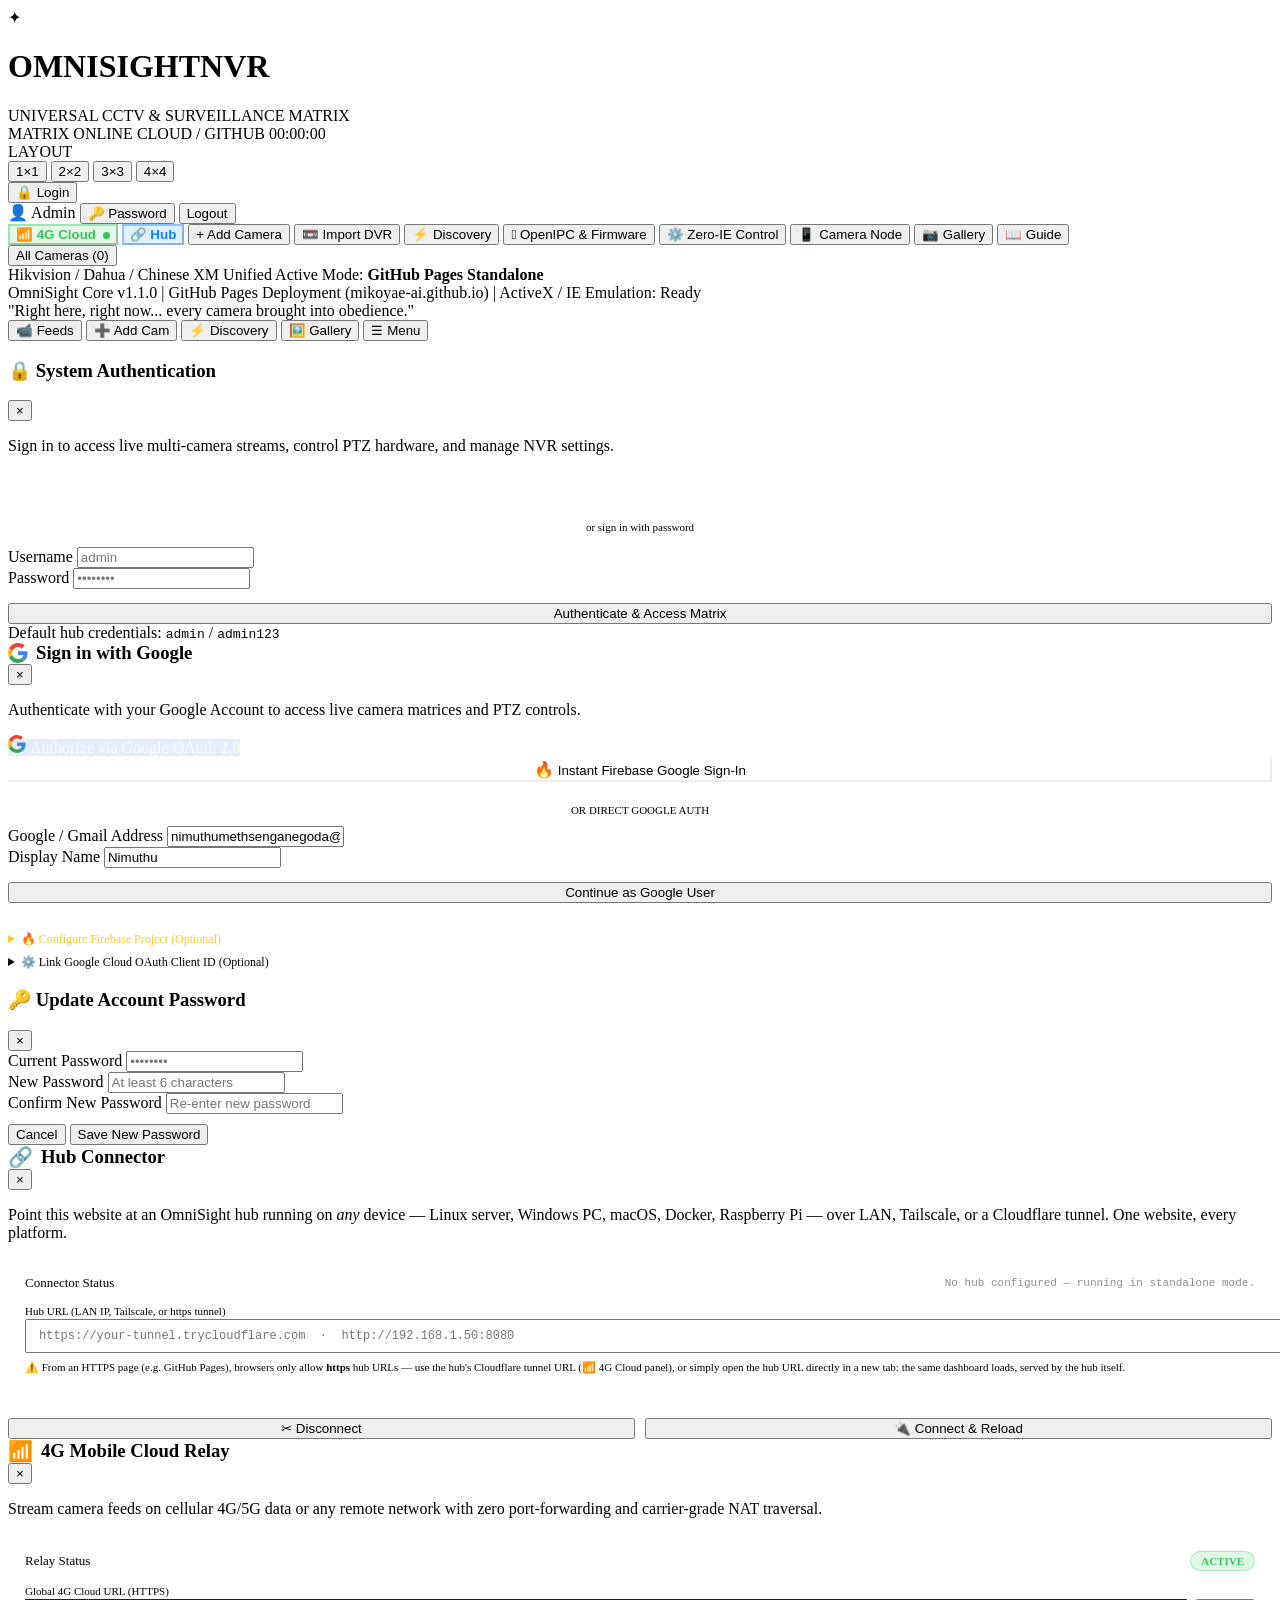
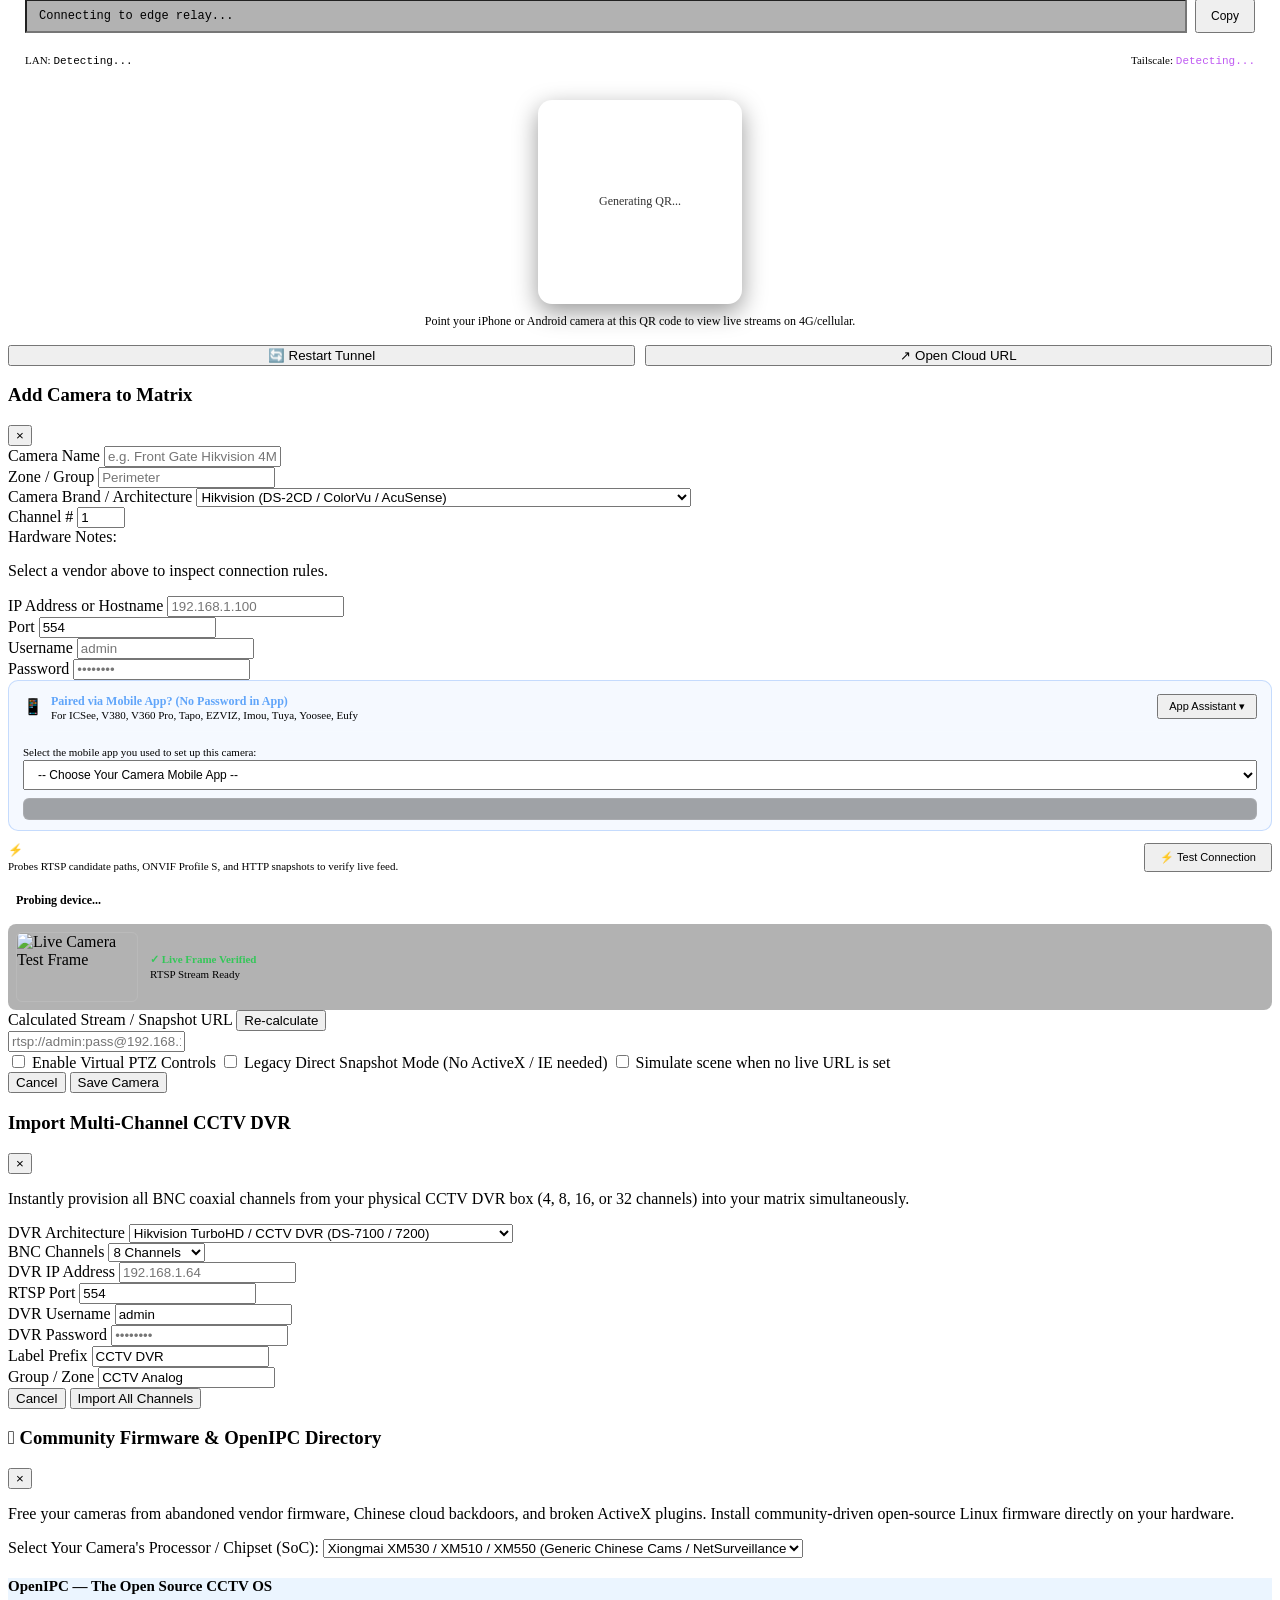
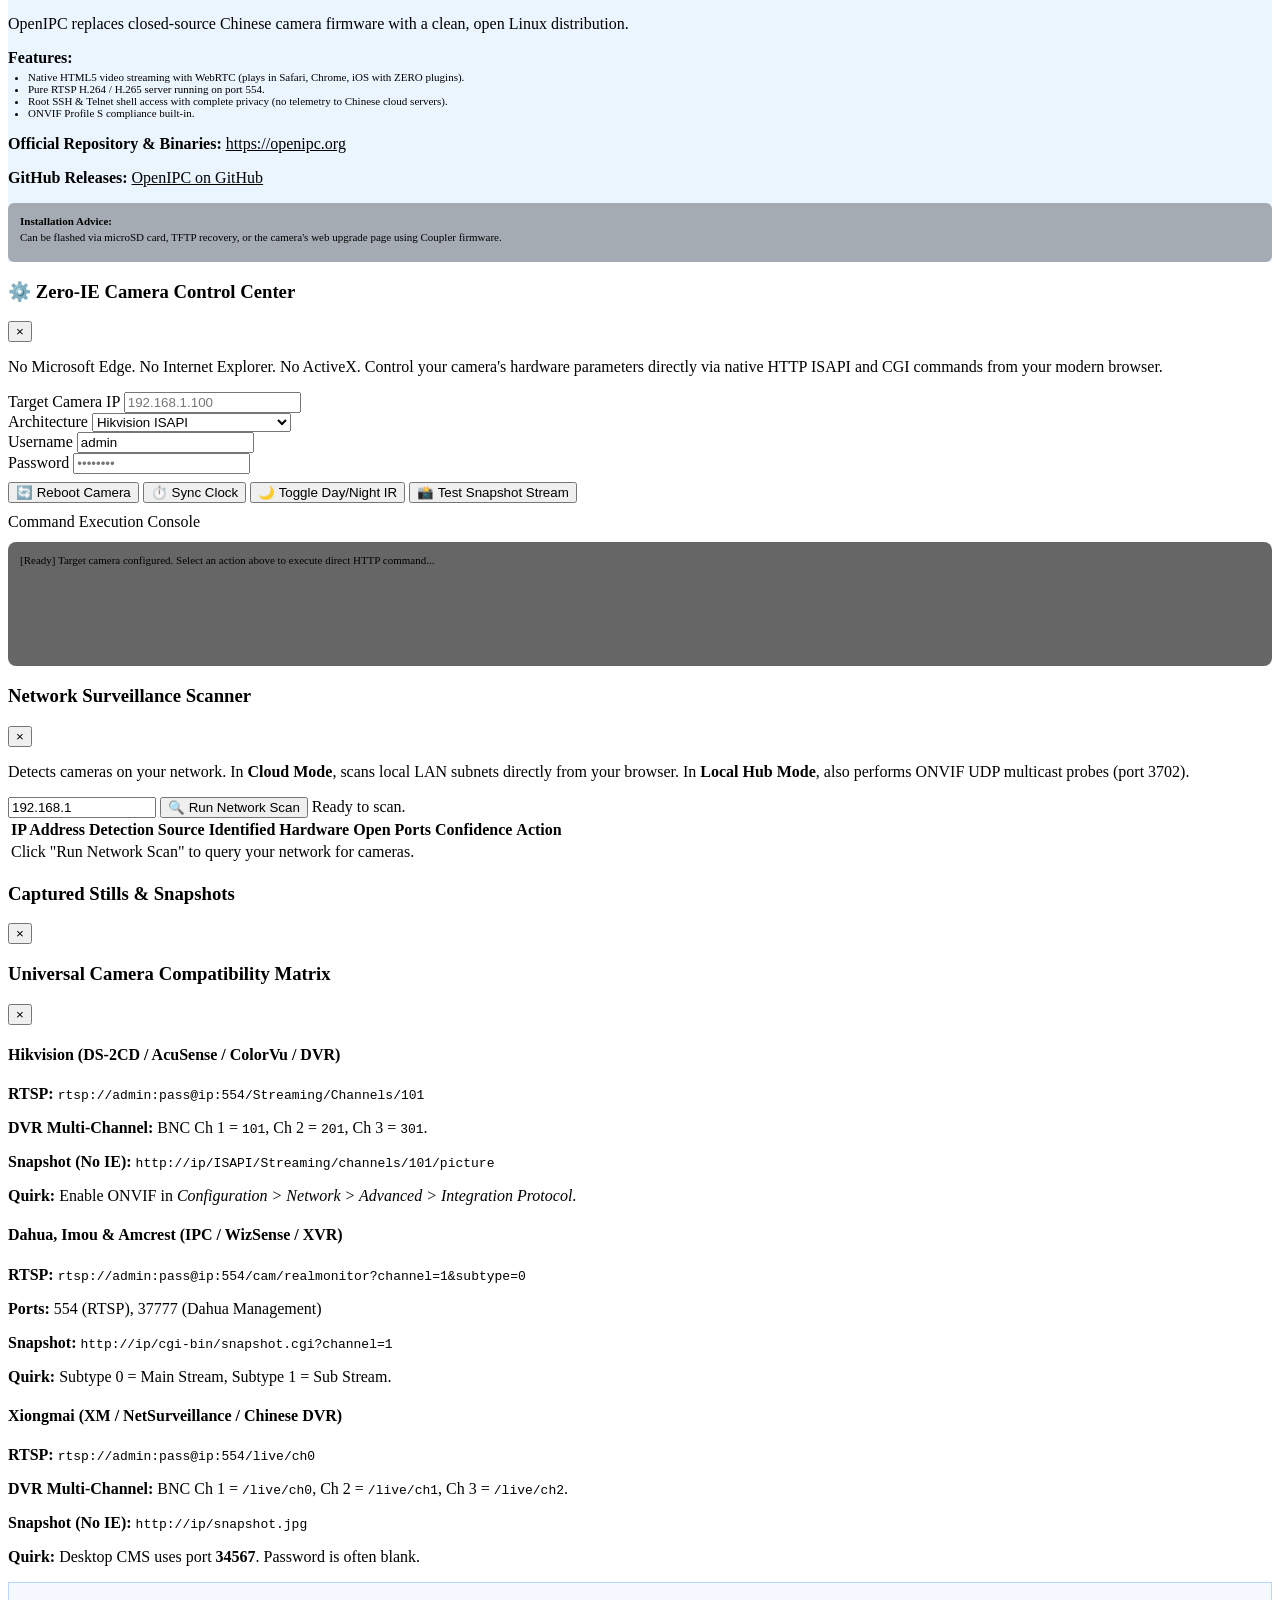
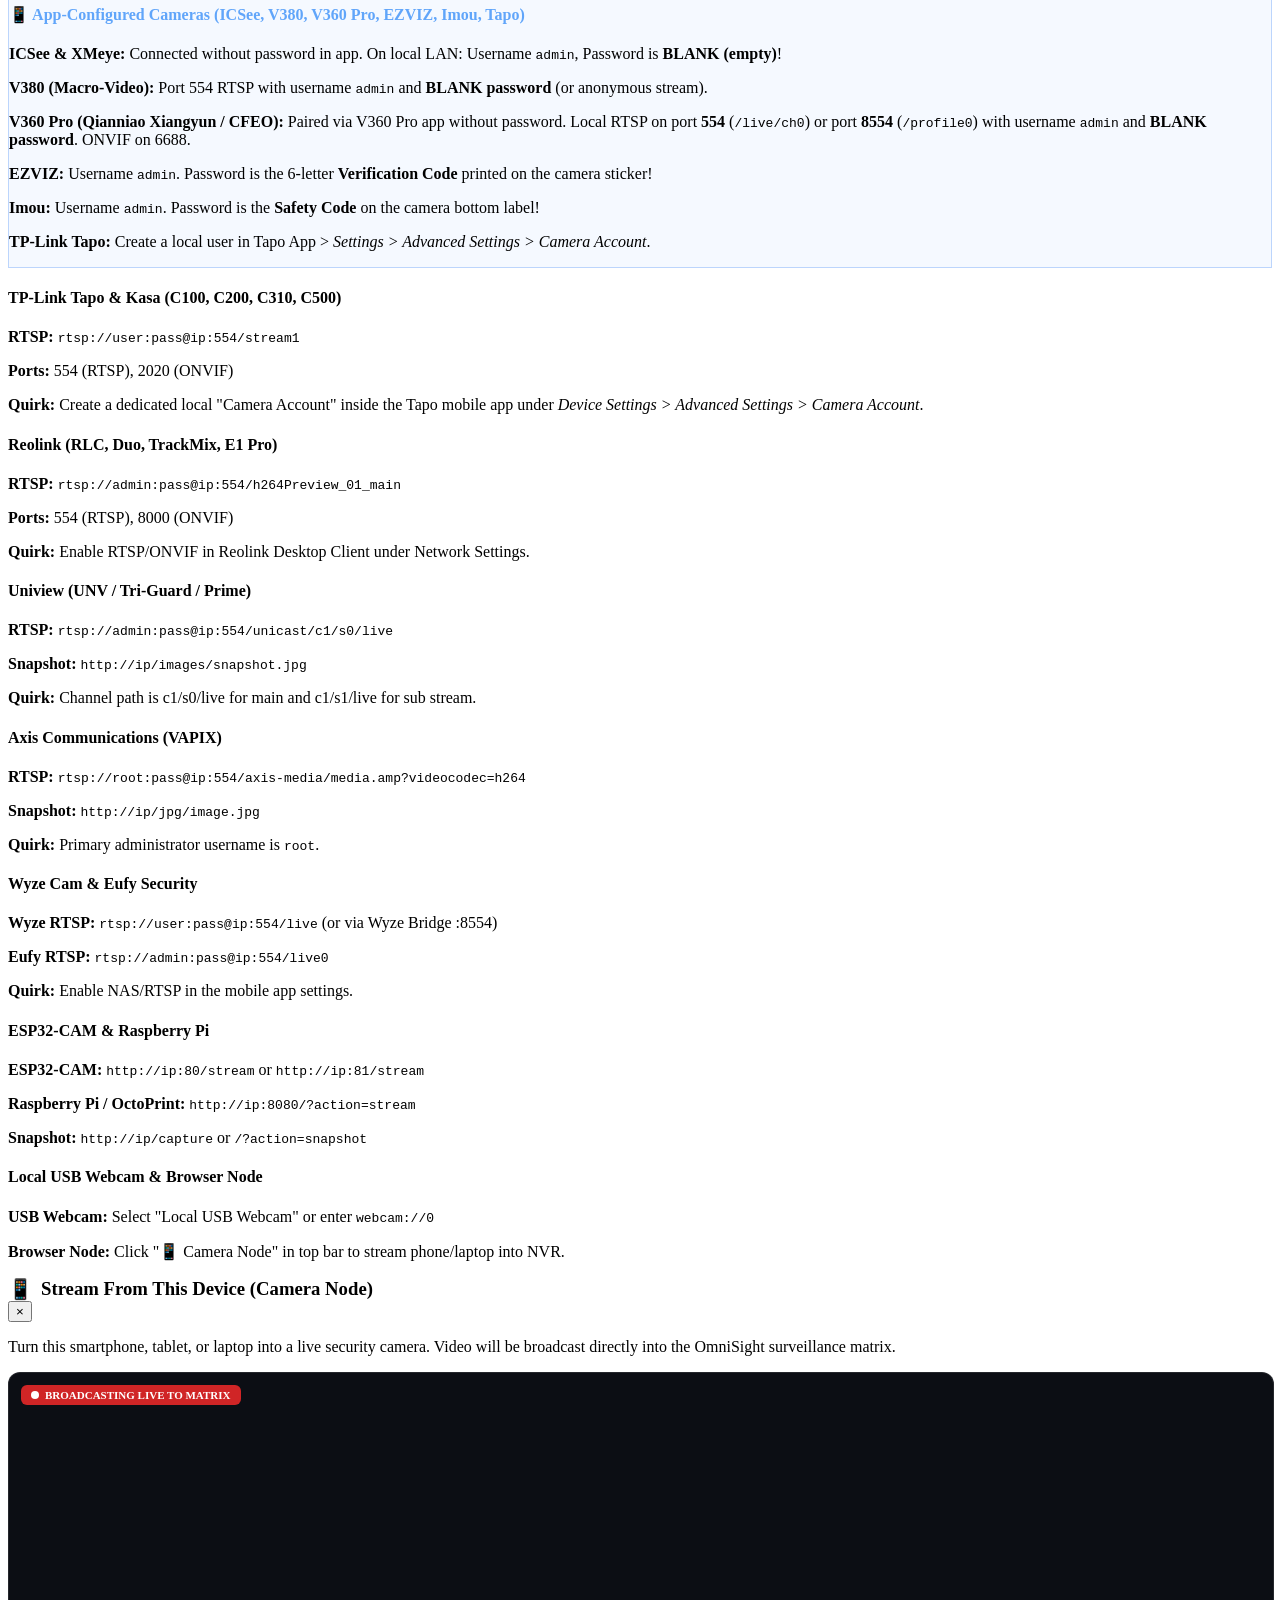
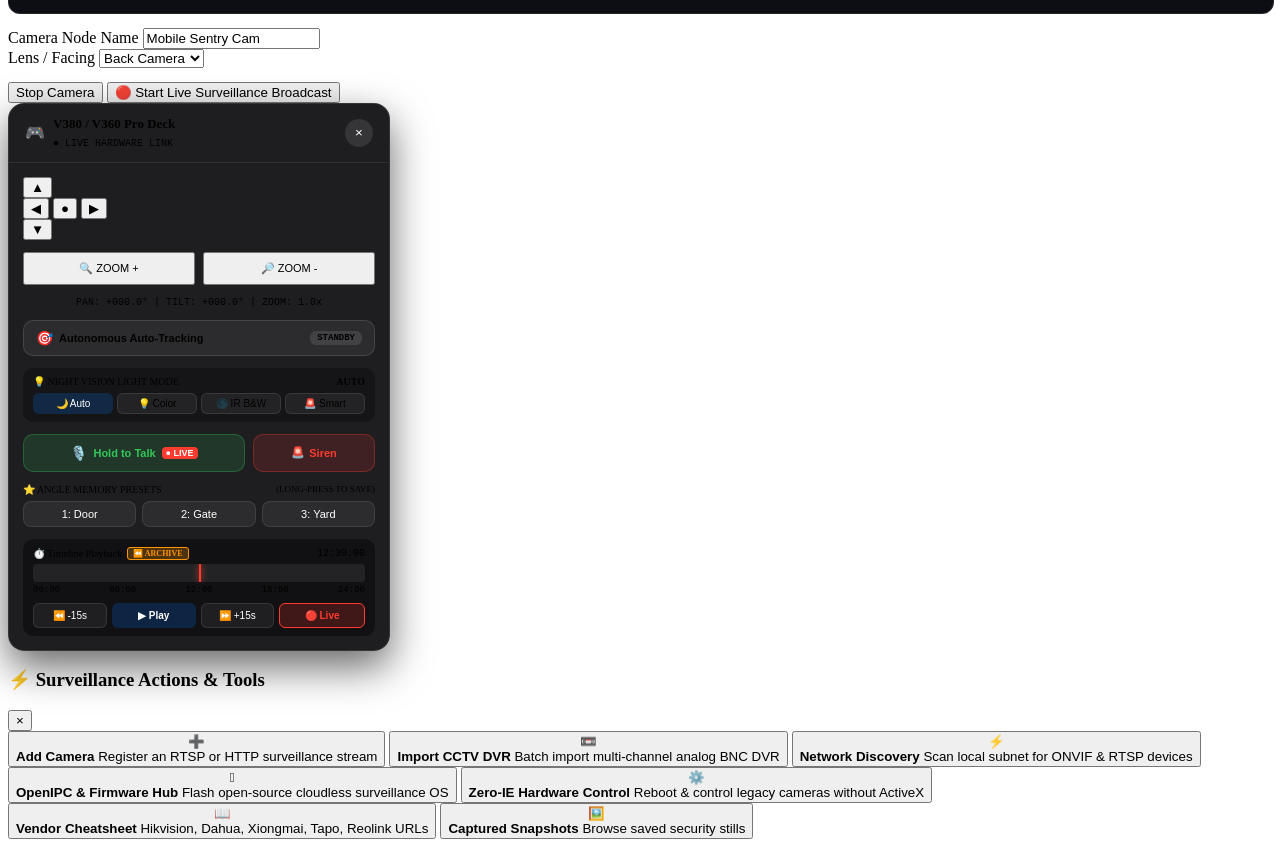
==== static/index.html @ 3f4ccf0b "feat(connector): cross-platform Hub Connector + universal self-host docs - Website gains a 🔗 Hub Con" ====
<!DOCTYPE html>
<html lang="en">
<head>
  <meta charset="UTF-8">
  <meta name="viewport" content="width=device-width, initial-scale=1.0, maximum-scale=1.0, user-scalable=no, viewport-fit=cover">
  <meta name="apple-mobile-web-app-capable" content="yes">
  <meta name="apple-mobile-web-app-status-bar-style" content="black-translucent">
  <meta name="theme-color" content="#000000">
  <title>OmniSight-NVR ✦ Universal CCTV & Camera Hub</title>
  <link rel="stylesheet" href="./static/css/style.css?v=2.2.0">
  <link rel="preconnect" href="https://fonts.googleapis.com">
  <link rel="preconnect" href="https://fonts.gstatic.com" crossorigin>
  <link href="https://fonts.googleapis.com/css2?family=JetBrains+Mono:wght@300;400;500;700&family=Cinzel:wght@500;700&display=swap" rel="stylesheet">
  <script src="https://accounts.google.com/gsi/client" async defer></script>
  <script src="https://www.gstatic.com/firebasejs/9.22.0/firebase-app-compat.js"></script>
  <script src="https://www.gstatic.com/firebasejs/9.22.0/firebase-auth-compat.js"></script>
</head>
<body class="theme-gothic">
  <div class="app-container">
    <!-- Navigation / Top Bar -->
    <header class="top-nav">
      <div class="brand-section">
        <div class="brand-badge">
          <span class="fox-emblem">✦</span>
          <div class="brand-text">
            <h1 class="brand-title">OMNISIGHT<span class="brand-sub">NVR</span></h1>
            <span class="brand-tagline">UNIVERSAL CCTV & SURVEILLANCE MATRIX</span>
          </div>
        </div>
        <div class="system-health">
          <span class="status-indicator live-pulse"></span>
          <span class="status-label" id="matrixStatusLabel">MATRIX ONLINE</span>
          <span class="mode-badge" id="appModeBadge">CLOUD / GITHUB</span>
          <span class="clock-display" id="clockDisplay">00:00:00</span>
        </div>
      </div>

      <div class="top-controls">
        <!-- Layout Selector -->
        <div class="control-group">
          <span class="control-label">LAYOUT</span>
          <div class="layout-buttons">
            <button class="btn-layout" data-layout="1x1" title="Single Focus View">1×1</button>
            <button class="btn-layout active" data-layout="2x2" title="Quad Matrix (2x2)">2×2</button>
            <button class="btn-layout" data-layout="3x3" title="9-Grid Matrix (3x3)">3×3</button>
            <button class="btn-layout" data-layout="4x4" title="16-Grid Matrix (4x4)">4×4</button>
          </div>
        </div>

        <!-- User Security & Auth Controls -->
        <div class="auth-controls" id="authControls">
          <button class="btn-action btn-secondary" id="btnLoginNav">
            <span class="icon">🔒</span> Login
          </button>
          <div class="user-menu hidden" id="userMenu">
            <span class="user-badge" id="currentUserDisplay">👤 Admin</span>
            <button class="btn-action btn-ghost" id="btnChangePassNav" title="Change Account Password">🔑 Password</button>
            <button class="btn-action btn-danger-sm" id="btnLogoutNav" title="Sign Out">Logout</button>
          </div>
        </div>

        <!-- Action Buttons -->
        <div class="action-buttons">
          <button class="btn-action btn-cloud" id="btnCloudRelay" title="4G / Cellular Cloud Remote Access & QR Code" style="border-color: rgba(52, 199, 89, 0.4); background: rgba(52, 199, 89, 0.12); color: #34c759; font-weight: 600;">
            <span class="icon">📶</span> 4G Cloud <span id="cloudRelayDot" style="display:inline-block; width:7px; height:7px; border-radius:50%; background:#34c759; margin-left:3px;"></span>
          </button>
          <button class="btn-action btn-secondary" id="btnHubConnector" title="Connect this website to an OmniSight hub on any device (LAN, Tailscale, Cloudflare tunnel)" style="border-color: rgba(10, 132, 255, 0.4); background: rgba(10, 132, 255, 0.12); color: #0a84ff; font-weight: 600;">
            <span class="icon">🔗</span> Hub
          </button>
          <button class="btn-action btn-primary" id="btnAddCamera">
            <span class="icon">+</span> Add Camera
          </button>
          <button class="btn-action btn-secondary" id="btnImportDvr">
            <span class="icon">📼</span> Import DVR
          </button>
          <button class="btn-action btn-secondary" id="btnScanNetwork">
            <span class="icon">⚡</span> Discovery
          </button>
          <button class="btn-action btn-secondary" id="btnFirmwareHub" title="OpenIPC community firmware & official updates">
            <span class="icon"></span> OpenIPC &amp; Firmware
          </button>
          <button class="btn-action btn-warning" id="btnCamControl" title="Control camera hardware directly with zero Internet Explorer or Edge">
            <span class="icon">⚙️</span> Zero-IE Control
          </button>
          <button class="btn-action btn-secondary" id="btnBrowserNode" title="Stream Phone or Laptop Camera into Matrix as a Surveillance Node">
            <span class="icon">📱</span> Camera Node
          </button>
          <button class="btn-action btn-secondary" id="btnOpenGallery">
            <span class="icon">📷</span> Gallery
          </button>
          <button class="btn-action btn-ghost" id="btnVendorGuide">
            <span class="icon">📖</span> Guide
          </button>
        </div>
      </div>
    </header>

    <!-- Sub-header Filters & Status Bar -->
    <div class="filter-bar">
      <div class="group-pills" id="groupPills">
        <button class="pill active" data-group="All">All Cameras (<span id="totalCamCount">0</span>)</button>
      </div>
      <div class="quick-stats">
        <span class="stat-item"><span class="stat-dot green"></span> Hikvision / Dahua / Chinese XM Unified</span>
        <span class="stat-item" id="storageInfo">Active Mode: <strong id="hubModeText">GitHub Pages Standalone</strong></span>
      </div>
    </div>

    <!-- Main Camera Grid Container -->
    <main class="grid-viewport">
      <div class="camera-grid grid-2x2" id="cameraGrid">
        <!-- Camera cards dynamically inserted here -->
      </div>
    </main>

    <!-- Footer Telemetry (Desktop Only) -->
    <footer class="app-footer">
      <div class="footer-meta">
        <span>OmniSight Core v1.1.0</span>
        <span class="divider">|</span>
        <span id="backendBridgeStatus">GitHub Pages Deployment (mikoyae-ai.github.io)</span>
        <span class="divider">|</span>
        <span id="ffmpegStatus">ActiveX / IE Emulation: Ready</span>
      </div>
      <div class="footer-links">
        <span class="quote">"Right here, right now... every camera brought into obedience."</span>
      </div>
    </footer>

    <!-- Native iOS Mobile Tab Bar -->
    <nav class="mobile-tab-bar" id="mobileTabBar">
      <button class="mobile-tab-btn active" id="mTabFeeds" title="Cameras">
        <span class="m-tab-icon">📹</span>
        <span class="m-tab-label">Feeds</span>
      </button>
      <button class="mobile-tab-btn" id="mTabAdd" title="Add Camera">
        <span class="m-tab-icon">➕</span>
        <span class="m-tab-label">Add Cam</span>
      </button>
      <button class="mobile-tab-btn" id="mTabScan" title="Scan Network">
        <span class="m-tab-icon">⚡</span>
        <span class="m-tab-label">Discovery</span>
      </button>
      <button class="mobile-tab-btn" id="mTabGallery" title="Snapshots">
        <span class="m-tab-icon">🖼️</span>
        <span class="m-tab-label">Gallery</span>
      </button>
      <button class="mobile-tab-btn" id="mTabMore" title="More Tools">
        <span class="m-tab-icon">☰</span>
        <span class="m-tab-label">Menu</span>
      </button>
    </nav>
  </div>

  <!-- MODAL: System Login -->
  <div class="modal-overlay hidden" id="loginModal">
    <div class="modal-dialog modal-small">
      <div class="modal-header">
        <h3>🔒 System Authentication</h3>
        <button class="btn-close" id="btnCloseLoginModal">&times;</button>
      </div>
      <form id="loginForm" class="modal-body">
        <p class="section-desc">Sign in to access live multi-camera streams, control PTZ hardware, and manage NVR settings.</p>

        <div class="auth-alert hidden" id="loginAlert"></div>

        <!-- Google Sign-In Container -->
        <div class="google-auth-section" id="googleAuthSection" style="margin-bottom: 14px; text-align: center;">
          <div id="googleBtnContainer" style="display: flex; justify-content: center; min-height: 40px;"></div>
          <div class="auth-or-divider" style="display: flex; align-items: center; width: 100%; gap: 10px; color: var(--text-secondary); font-size: 11px; margin: 10px 0;">
            <span style="flex: 1; height: 1px; background: rgba(255, 255, 255, 0.1);"></span>
            <span>or sign in with password</span>
            <span style="flex: 1; height: 1px; background: rgba(255, 255, 255, 0.1);"></span>
          </div>
        </div>

        <div class="form-group">
          <label for="loginUser">Username</label>
          <input type="text" id="loginUser" name="username" required placeholder="admin" autocomplete="username">
        </div>

        <div class="form-group">
          <label for="loginPass">Password</label>
          <input type="password" id="loginPass" name="password" required placeholder="••••••••" autocomplete="current-password">
        </div>

        <div class="modal-footer" style="margin-top: 14px;">
          <button type="submit" class="btn-action btn-primary" style="width: 100%; justify-content: center;">
            Authenticate & Access Matrix
          </button>
        </div>
        <span class="auth-hint">Default hub credentials: <code>admin</code> / <code>admin123</code></span>
      </form>
    </div>
  </div>

  <!-- MODAL: Google Sign-In -->
  <div class="modal-overlay hidden" id="googleModal">
    <div class="modal-dialog modal-small">
      <div class="modal-header">
        <div style="display: flex; align-items: center; gap: 8px;">
          <svg width="20" height="20" viewBox="0 0 48 48" aria-hidden="true">
            <path fill="#EA4335" d="M24 9.5c3.54 0 6.71 1.22 9.21 3.6l6.85-6.85C35.9 2.38 30.47 0 24 0 14.62 0 6.51 5.38 2.56 13.22l7.98 6.19C12.43 13.72 17.74 9.5 24 9.5z"/>
            <path fill="#4285F4" d="M46.98 24.55c0-1.57-.15-3.09-.38-4.55H24v9.02h12.94c-.58 2.96-2.26 5.48-4.78 7.18l7.73 6c4.51-4.18 7.09-10.36 7.09-17.65z"/>
            <path fill="#FBBC05" d="M10.53 28.59c-.48-1.45-.76-2.99-.76-4.59s.27-3.14.76-4.59l-7.98-6.19C.92 16.46 0 20.12 0 24c0 3.88.92 7.54 2.56 10.78l7.97-6.19z"/>
            <path fill="#34A853" d="M24 48c6.48 0 11.93-2.13 15.89-5.81l-7.73-6c-2.15 1.45-4.92 2.3-8.16 2.3-6.26 0-11.57-4.22-13.47-9.91l-7.98 6.19C6.51 42.62 14.62 48 24 48z"/>
          </svg>
          <h3 style="margin: 0;">Sign in with Google</h3>
        </div>
        <button class="btn-close" id="btnCloseGoogleModal">&times;</button>
      </div>
      <form id="googleDirectForm" class="modal-body">
        <p class="section-desc">Authenticate with your Google Account to access live camera matrices and PTZ controls.</p>

        <div class="auth-alert hidden" id="googleAlert"></div>

        <!-- Google OAuth 2.0 & Firebase Buttons -->
        <a href="/api/auth/google/login" class="btn-action btn-secondary" id="btnGoogleOAuthDirect" style="width: 100%; justify-content: center; gap: 8px; margin-bottom: 8px; text-decoration: none; background: rgba(66, 133, 244, 0.15); border-color: rgba(66, 133, 244, 0.4); color: #fff;">
          <svg width="18" height="18" viewBox="0 0 48 48">
            <path fill="#EA4335" d="M24 9.5c3.54 0 6.71 1.22 9.21 3.6l6.85-6.85C35.9 2.38 30.47 0 24 0 14.62 0 6.51 5.38 2.56 13.22l7.98 6.19C12.43 13.72 17.74 9.5 24 9.5z"/>
            <path fill="#4285F4" d="M46.98 24.55c0-1.57-.15-3.09-.38-4.55H24v9.02h12.94c-.58 2.96-2.26 5.48-4.78 7.18l7.73 6c4.51-4.18 7.09-10.36 7.09-17.65z"/>
            <path fill="#FBBC05" d="M10.53 28.59c-.48-1.45-.76-2.99-.76-4.59s.27-3.14.76-4.59l-7.98-6.19C.92 16.46 0 20.12 0 24c0 3.88.92 7.54 2.56 10.78l7.97-6.19z"/>
            <path fill="#34A853" d="M24 48c6.48 0 11.93-2.13 15.89-5.81l-7.73-6c-2.15 1.45-4.92 2.3-8.16 2.3-6.26 0-11.57-4.22-13.47-9.91l-7.98 6.19C6.51 42.62 14.62 48 24 48z"/>
          </svg>
          <span style="font-weight: 500;">Authorize via Google OAuth 2.0</span>
        </a>

        <button type="button" class="btn-action btn-secondary" id="btnFirebaseGoogleLogin" style="width: 100%; justify-content: center; gap: 8px; margin-bottom: 12px; background: rgba(255,255,255,0.08); border-color: rgba(255,255,255,0.2);">
          <span style="font-size: 16px;">🔥</span>
          <span style="font-weight: 500;">Instant Firebase Google Sign-In</span>
        </button>

        <div style="display: flex; align-items: center; gap: 10px; margin: 10px 0; color: var(--text-muted); font-size: 11px;">
          <div style="flex: 1; height: 1px; background: rgba(255,255,255,0.08);"></div>
          <span>OR DIRECT GOOGLE AUTH</span>
          <div style="flex: 1; height: 1px; background: rgba(255,255,255,0.08);"></div>
        </div>

        <div class="form-group">
          <label for="googleUserEmail">Google / Gmail Address</label>
          <input type="email" id="googleUserEmail" name="email" required placeholder="nimuthumethsenganegoda@gmail.com" value="nimuthumethsenganegoda@gmail.com" autocomplete="email">
        </div>

        <div class="form-group">
          <label for="googleUserName">Display Name</label>
          <input type="text" id="googleUserName" name="name" placeholder="Nimuthu" value="Nimuthu">
        </div>

        <div class="modal-footer" style="margin-top: 14px;">
          <button type="submit" class="btn-action btn-primary" id="btnConfirmGoogleLogin" style="width: 100%; justify-content: center; gap: 8px;">
            <span>Continue as Google User</span>
          </button>
        </div>

        <div style="margin-top: 16px; border-top: 1px solid rgba(255,255,255,0.1); padding-top: 12px; display: flex; flex-direction: column; gap: 8px;">
          <details style="font-size: 12px; color: var(--text-secondary); cursor: pointer;">
            <summary style="outline: none; color: #ffca28; font-weight: 500;">🔥 Configure Firebase Project (Optional)</summary>
            <div style="margin-top: 10px; display: flex; flex-direction: column; gap: 8px;">
              <p style="font-size: 11px; margin: 0; color: var(--text-muted);">Paste your Firebase Web App config JSON or Project ID to bind live Firebase Auth:</p>
              <textarea id="cfgFirebaseConfig" rows="3" placeholder='{"apiKey": "...", "authDomain": "...", "projectId": "..."}' style="font-size: 11px; padding: 6px 10px; font-family: monospace;"></textarea>
              <button type="button" class="btn-action" id="btnSaveFirebaseConfig" style="font-size: 11px; justify-content: center; padding: 6px 12px;">
                Save Firebase Configuration
              </button>
            </div>
          </details>

          <details style="font-size: 12px; color: var(--text-secondary); cursor: pointer;">
            <summary style="outline: none; color: var(--apple-blue); font-weight: 500;">⚙️ Link Google Cloud OAuth Client ID (Optional)</summary>
            <div style="margin-top: 10px; display: flex; flex-direction: column; gap: 8px;">
              <p style="font-size: 11px; margin: 0; color: var(--text-muted);">To enable Google's official pop-up account picker, enter your Web Client ID from <a href="https://console.cloud.google.com/apis/credentials" target="_blank" rel="noopener noreferrer" style="color: var(--apple-blue);">Google Cloud Console</a>:</p>
              <input type="text" id="cfgGoogleClientId" placeholder="xxxxx.apps.googleusercontent.com" style="font-size: 11px; padding: 6px 10px;">
              <button type="button" class="btn-action" id="btnSaveGoogleClientId" style="font-size: 11px; justify-content: center; padding: 6px 12px;">
                Save Client ID & Activate GIS
              </button>
            </div>
          </details>
        </div>
      </form>
    </div>
  </div>

  <!-- MODAL: Change Password -->
  <div class="modal-overlay hidden" id="changePasswordModal">
    <div class="modal-dialog modal-small">
      <div class="modal-header">
        <h3>🔑 Update Account Password</h3>
        <button class="btn-close" id="btnCloseChangePassModal">&times;</button>
      </div>
      <form id="changePasswordForm" class="modal-body">
        <div class="auth-alert hidden" id="changePassAlert"></div>

        <div class="form-group">
          <label for="oldPass">Current Password</label>
          <input type="password" id="oldPass" name="old_password" required placeholder="••••••••">
        </div>

        <div class="form-group">
          <label for="newPass">New Password</label>
          <input type="password" id="newPass" name="new_password" required minlength="6" placeholder="At least 6 characters">
        </div>

        <div class="form-group">
          <label for="confirmNewPass">Confirm New Password</label>
          <input type="password" id="confirmNewPass" name="confirm_password" required minlength="6" placeholder="Re-enter new password">
        </div>

        <div class="modal-footer" style="margin-top: 10px;">
          <button type="button" class="btn-action btn-ghost" id="btnCancelChangePass">Cancel</button>
          <button type="submit" class="btn-action btn-primary">Save New Password</button>
        </div>
      </form>
    </div>
  </div>

  <!-- MODAL: Hub Connector (cross-platform bridge) -->
  <div class="modal-overlay hidden" id="hubConnectorModal">
    <div class="modal-dialog">
      <div class="modal-header">
        <div style="display: flex; align-items: center; gap: 8px;">
          <span style="font-size: 20px;">🔗</span>
          <h3 style="margin: 0;">Hub Connector</h3>
        </div>
        <button class="btn-close" id="btnCloseHubConnectorModal">&times;</button>
      </div>
      <div class="modal-body">
        <p class="section-desc">Point this website at an OmniSight hub running on <em>any</em> device — Linux server, Windows PC, macOS, Docker, Raspberry Pi — over LAN, Tailscale, or a Cloudflare tunnel. One website, every platform.</p>

        <!-- Status Card -->
        <div style="background: rgba(255, 255, 255, 0.04); border: 1px solid rgba(255, 255, 255, 0.08); border-radius: 12px; padding: 16px; margin-bottom: 16px;">
          <div style="display: flex; justify-content: space-between; align-items: center; margin-bottom: 10px;">
            <span style="font-size: 13px; color: var(--text-secondary); font-weight: 500;">Connector Status</span>
            <span id="hubConnectorStatus" style="font-size: 11px; font-family: monospace; color: #8e8e93;">No hub configured — running in standalone mode.</span>
          </div>

          <div class="form-group" style="margin-bottom: 4px;">
            <label style="font-size: 11px; color: var(--text-muted);">Hub URL (LAN IP, Tailscale, or https tunnel)</label>
            <input type="text" id="hubConnectorUrlInput" placeholder="https://your-tunnel.trycloudflare.com  ·  http://192.168.1.50:8080" style="font-family: monospace; font-size: 12px; padding: 8px 12px; width: 100%;">
          </div>
          <p style="font-size: 11px; color: var(--text-muted); margin-top: 8px;">
            ⚠️ From an HTTPS page (e.g. GitHub Pages), browsers only allow <strong>https</strong> hub URLs —
            use the hub's Cloudflare tunnel URL (📶 4G Cloud panel), or simply open the hub URL directly
            in a new tab: the same dashboard loads, served by the hub itself.
          </p>
        </div>

        <!-- Controls -->
        <div style="display: flex; gap: 10px; margin-top: 6px;">
          <button type="button" class="btn-action btn-secondary" id="btnDisconnectHub" style="flex: 1; justify-content: center;">
            <span>✂ Disconnect</span>
          </button>
          <button type="button" class="btn-action btn-primary" id="btnConnectHub" style="flex: 1; justify-content: center;">
            <span>🔌 Connect &amp; Reload</span>
          </button>
        </div>
      </div>
    </div>
  </div>

  <!-- MODAL: 4G Cloud Relay & Mobile Remote -->
  <div class="modal-overlay hidden" id="cloudRelayModal">
    <div class="modal-dialog">
      <div class="modal-header">
        <div style="display: flex; align-items: center; gap: 8px;">
          <span style="font-size: 20px;">📶</span>
          <h3 style="margin: 0;">4G Mobile Cloud Relay</h3>
        </div>
        <button class="btn-close" id="btnCloseCloudRelayModal">&times;</button>
      </div>
      <div class="modal-body">
        <p class="section-desc">Stream camera feeds on cellular 4G/5G data or any remote network with zero port-forwarding and carrier-grade NAT traversal.</p>

        <!-- Status Card -->
        <div style="background: rgba(255, 255, 255, 0.04); border: 1px solid rgba(255, 255, 255, 0.08); border-radius: 12px; padding: 16px; margin-bottom: 16px;">
          <div style="display: flex; justify-content: space-between; align-items: center; margin-bottom: 10px;">
            <span style="font-size: 13px; color: var(--text-secondary); font-weight: 500;">Relay Status</span>
            <span id="cloudRelayStatusBadge" style="background: rgba(52, 199, 89, 0.15); color: #34c759; border: 1px solid rgba(52, 199, 89, 0.3); padding: 3px 10px; border-radius: 20px; font-size: 11px; font-weight: 600;">ACTIVE</span>
          </div>

          <div class="form-group" style="margin-bottom: 12px;">
            <label style="font-size: 11px; color: var(--text-muted);">Global 4G Cloud URL (HTTPS)</label>
            <div style="display: flex; gap: 8px;">
              <input type="text" id="cloudRelayUrlInput" readonly value="Connecting to edge relay..." style="font-family: monospace; font-size: 12px; padding: 8px 12px; flex: 1; background: rgba(0,0,0,0.3);">
              <button type="button" class="btn-action btn-secondary" id="btnCopyCloudUrl" style="padding: 8px 14px; font-size: 12px;">Copy</button>
            </div>
          </div>

          <div style="display: flex; justify-content: space-between; font-size: 11px; color: var(--text-secondary); padding-top: 8px; border-top: 1px solid rgba(255,255,255,0.06);">
            <span>LAN: <code id="cloudLanIp" style="color: var(--apple-blue);">Detecting...</code></span>
            <span>Tailscale: <code id="cloudTailscaleIp" style="color: #bf5af2;">Detecting...</code></span>
          </div>
        </div>

        <!-- QR Code Centerpiece -->
        <div style="text-align: center; margin: 16px 0;">
          <div style="display: inline-block; padding: 12px; background: #ffffff; border-radius: 14px; box-shadow: 0 8px 24px rgba(0,0,0,0.4);">
            <img id="cloudQrImage" src="" alt="4G Remote Access QR" style="width: 180px; height: 180px; display: none; margin: 0 auto; image-rendering: pixelated;">
            <div id="cloudQrPlaceholder" style="width: 180px; height: 180px; display: flex; align-items: center; justify-content: center; color: #333; font-size: 12px;">Generating QR...</div>
          </div>
          <p style="margin-top: 10px; font-size: 12px; color: var(--text-secondary);">
            Point your iPhone or Android camera at this QR code to view live streams on 4G/cellular.
          </p>
        </div>

        <!-- Controls -->
        <div style="display: flex; gap: 10px; margin-top: 14px;">
          <button type="button" class="btn-action btn-secondary" id="btnRestartCloudRelay" style="flex: 1; justify-content: center;">
            <span>🔄 Restart Tunnel</span>
          </button>
          <button type="button" class="btn-action btn-primary" id="btnOpenCloudUrl" style="flex: 1; justify-content: center;">
            <span>↗ Open Cloud URL</span>
          </button>
        </div>
      </div>
    </div>
  </div>

  <!-- MODAL: Add / Edit Camera -->
  <div class="modal-overlay hidden" id="cameraModal">
    <div class="modal-dialog">
      <div class="modal-header">
        <h3 id="modalTitle">Add Camera to Matrix</h3>
        <button class="btn-close" id="btnCloseCameraModal">&times;</button>
      </div>
      <form id="cameraForm" class="modal-body">
        <input type="hidden" id="camId" name="id">

        <div class="form-row">
          <div class="form-group flex-2">
            <label for="camName">Camera Name</label>
            <input type="text" id="camName" name="name" required placeholder="e.g. Front Gate Hikvision 4MP">
          </div>
          <div class="form-group flex-1">
            <label for="camGroup">Zone / Group</label>
            <input type="text" id="camGroup" name="group" list="groupSuggestions" placeholder="Perimeter">
            <datalist id="groupSuggestions">
              <option value="Perimeter">
              <option value="Backyard">
              <option value="Driveway">
              <option value="Indoor">
              <option value="CCTV Analog">
            </datalist>
          </div>
        </div>

        <div class="form-row">
          <div class="form-group flex-2">
            <label for="camVendor">Camera Brand / Architecture</label>
            <select id="camVendor" name="vendor" class="select-vendor">
              <optgroup label="🌐 Mainstream Commercial & Enterprise">
                <option value="hikvision">Hikvision (DS-2CD / ColorVu / AcuSense)</option>
                <option value="dahua">Dahua / Imou (IPC / WizSense / TiOC)</option>
                <option value="amcrest">Amcrest (IPC / ProHD / 4K / Doorbell)</option>
                <option value="uniview">Uniview (UNV / Tri-Guard / Prime)</option>
                <option value="axis">Axis Communications (VAPIX / M / P / Q)</option>
                <option value="hanwha">Hanwha Techwin / Wisenet / Samsung</option>
                <option value="bosch">Bosch Security (FLEXIDOME / DINION)</option>
                <option value="sony">Sony Surveillance (SNC / IPELA)</option>
                <option value="panasonic">Panasonic / i-PRO (WV Series)</option>
                <option value="vivotek">Vivotek (FD / IB / FE Series)</option>
                <option value="milesight">Milesight (Mini / Pro / Vandal Dome)</option>
                <option value="mobotix">Mobotix (MxPEG / IP)</option>
              </optgroup>
              <optgroup label="🏡 Consumer & Smart Home">
                <option value="icsee">ICSee / XMeye / iCSee Pro (App-Paired IP Camera)</option>
                <option value="ezviz">EZVIZ (Hikvision App-Paired Camera)</option>
                <option value="imou">Imou Life (Dahua App-Paired Camera)</option>
                <option value="tapo">TP-Link Tapo (C100 / C200 / C310 / C500)</option>
                <option value="kasa">TP-Link Kasa (KC100 / KC200 / KC420WS)</option>
                <option value="reolink">Reolink (RLC / Duo / TrackMix / E1)</option>
                <option value="wyze">Wyze Cam (v2 / v3 / v4 / Pan / Bridge)</option>
                <option value="eufy">Eufy Security (SoloCam / 2K / Outdoor)</option>
                <option value="foscam">Foscam (R2 / FI98 / G4 / VD1 / X4)</option>
                <option value="tuya">Tuya / Smart Life / Nedis (Smart Wi-Fi)</option>
                <option value="yoosee">Yoosee / Cooau / VStarcam</option>
                <option value="v380">V380 / V380 Pro (Macro-Video)</option>
                <option value="v360">V360 Pro / Qianniao (CFEO / Cloudbirds / KeepEyes)</option>
                <option value="srihome">SriHome / Sricam (SP017 / SH029)</option>
                <option value="dlink">D-Link (DCS Series / mydlink)</option>
                <option value="unifi">Ubiquiti UniFi Protect (RTSP Re-stream)</option>
              </optgroup>
              <optgroup label="📼 CCTV DVRs & Coaxial BNC Hubs">
                <option value="hikvision_dvr">Hikvision TurboHD / CCTV DVR (DS-7100 / 7200)</option>
                <option value="xiongmai_dvr">Chinese AHD / TVI / CVI DVR (NetSurveillance)</option>
                <option value="zosi_dvr">ZOSI / Lorex / Swann / Night Owl / Annke</option>
              </optgroup>
              <optgroup label="🇨🇳 Generic Chinese OEM Chipsets">
                <option value="xiongmai">Xiongmai / XM / CMS (Generic Chinese Cam)</option>
                <option value="gatocam">Shenzhen GatoCam (Indoor / Outdoor / PTZ)</option>
                <option value="legacy_activex">Legacy Camera (Requires Internet Explorer / WebComponents.exe / ActiveX)</option>
              </optgroup>
              <optgroup label="🔌 DIY, IoT & Hardware Webcams">
                <option value="esp32_cam">ESP32-CAM / ESP32-S3 Eye / Seeed Xiao</option>
                <option value="raspberry_pi">Raspberry Pi Camera / OctoPrint / Prusa</option>
                <option value="ip_webcam">Android & iOS IP Webcam / DroidCam</option>
                <option value="usb_webcam">Local USB Webcam / Built-in Camera</option>
                <option value="browser_node">Browser Camera Node (Stream This Phone/PC)</option>
              </optgroup>
              <optgroup label="📡 Universal Protocols & Emulation">
                <option value="generic_onvif">Generic ONVIF Camera (Profile S / G / T)</option>
                <option value="generic_rtsp">Custom RTSP Stream (TCP / UDP / Auto)</option>
                <option value="rtmp_stream">RTMP / RTMPS Live Stream (OBS / Drone)</option>
                <option value="mjpeg_http">HTTP MJPEG Stream</option>
                <option value="hls_stream">HLS Stream (.m3u8)</option>
                <option value="simulated">OmniSight Virtual CCTV Generator (Simulation)</option>
              </optgroup>
            </select>
          </div>
          <div class="form-group flex-1">
            <label for="camChannel">Channel #</label>
            <input type="number" id="camChannel" name="channel" value="1" min="0" max="64">
          </div>
        </div>

        <!-- Vendor Specific Quirk Alert Box -->
        <div class="vendor-quirk-box" id="vendorQuirks">
          <span class="quirk-title">Hardware Notes:</span>
          <p id="quirkText">Select a vendor above to inspect connection rules.</p>
        </div>

        <div class="form-row">
          <div class="form-group flex-2">
            <label for="camIp">IP Address or Hostname</label>
            <input type="text" id="camIp" name="ip" placeholder="192.168.1.100">
          </div>
          <div class="form-group flex-1">
            <label for="camPort">Port</label>
            <input type="number" id="camPort" name="port" value="554">
          </div>
        </div>

        <div class="form-row">
          <div class="form-group flex-1">
            <label for="camUser">Username</label>
            <input type="text" id="camUser" name="username" placeholder="admin">
          </div>
          <div class="form-group flex-1">
            <label for="camPass">Password</label>
            <input type="password" id="camPass" name="password" placeholder="••••••••">
          </div>
        </div>

        <!-- App-Configured Camera Helper (No Password in App) -->
        <div class="app-helper-section" style="margin-bottom: 12px; background: rgba(59, 130, 246, 0.05); border: 1px solid rgba(59, 130, 246, 0.25); border-radius: 10px; padding: 10px 14px;">
          <div style="display: flex; justify-content: space-between; align-items: center;">
            <div style="display: flex; align-items: center; gap: 8px;">
              <span style="font-size: 16px;">📱</span>
              <div>
                <span style="font-size: 12px; font-weight: 600; color: #60a5fa;">Paired via Mobile App? (No Password in App)</span>
                <span style="font-size: 11px; color: var(--text-secondary); display: block;">For ICSee, V380, V360 Pro, Tapo, EZVIZ, Imou, Tuya, Yoosee, Eufy</span>
              </div>
            </div>
            <button type="button" class="btn-action btn-secondary" id="btnToggleAppHelper" style="padding: 4px 10px; font-size: 11px; white-space: nowrap;">
              App Assistant ▾
            </button>
          </div>

          <div id="appHelperDrawer" class="hidden" style="margin-top: 10px; border-top: 1px solid rgba(255,255,255,0.08); padding-top: 10px;">
            <div class="form-group" style="margin-bottom: 8px;">
              <label for="appSelector" style="font-size: 11px; color: var(--text-secondary);">Select the mobile app you used to set up this camera:</label>
              <select id="appSelector" style="font-size: 12px; padding: 6px 10px; width: 100%;">
                <option value="">-- Choose Your Camera Mobile App --</option>
                <option value="icsee">ICSee / XMeye / iCSee Pro (Amazon/AliExpress Wi-Fi Cams)</option>
                <option value="v380">V380 / V380 Pro (Macro-Video PTZ / Bulb / Panoramic)</option>
                <option value="v360">V360 Pro (Shenzhen Qianniao Xiangyun / CFEO Series / Cloudbirds)</option>
                <option value="tapo">TP-Link Tapo (C100, C200, C310, C500) &amp; Kasa</option>
                <option value="ezviz">EZVIZ (Hikvision Smart Cameras)</option>
                <option value="imou">Imou Life (Dahua Smart Cameras)</option>
                <option value="yoosee">Yoosee / YYP2P / Cooau</option>
                <option value="tuya">Tuya / Smart Life / Geeni / Merkury</option>
                <option value="eufy">Eufy Security (Indoor 2K / SoloCam)</option>
                <option value="wyze">Wyze Cam (v2 / v3 / v4 / Pan)</option>
              </select>
            </div>
            <div id="appSecretTip" class="hidden" style="background: rgba(0,0,0,0.35); border: 1px solid rgba(255,255,255,0.1); border-radius: 6px; padding: 10px; font-size: 11px; line-height: 1.5; color: var(--text-main);">
              <!-- Dynamically rendered instructions and 1-click auto-fill -->
            </div>
          </div>
        </div>

        <!-- Universal Hardware Auto-Detect & Connection Prober -->
        <div class="probe-section">
          <div style="display: flex; justify-content: space-between; align-items: center;">
            <div>
              <span style="font-size: 12px; font-weight: 600; color: #fff; display: flex; align-items: center; gap: 6px;">
                <span style="color: var(--apple-blue);">⚡</span> Universal Hardware Auto-Detect & Test
              </span>
              <span style="font-size: 11px; color: var(--text-secondary); display: block; margin-top: 2px;">
                Probes RTSP candidate paths, ONVIF Profile S, and HTTP snapshots to verify live feed.
              </span>
            </div>
            <button type="button" class="btn-action btn-secondary" id="btnProbeCamera" style="padding: 6px 14px; font-size: 11px; white-space: nowrap;">
              <span class="icon">⚡</span> Test Connection
            </button>
          </div>

          <div id="probeResultBox" class="hidden" style="margin-top: 10px; padding-top: 10px; border-top: 1px solid rgba(255,255,255,0.06);">
            <div id="probeStatusPill" style="display: flex; align-items: center; gap: 8px; margin-bottom: 8px; font-size: 12px;">
              <span class="status-indicator"></span>
              <span id="probeStatusText" style="font-weight: 600;">Probing device...</span>
            </div>
            <div id="probeChips" style="display: flex; flex-wrap: wrap; gap: 6px; margin-bottom: 8px;"></div>
            <div id="probePreviewContainer" class="hidden" style="display: flex; align-items: center; gap: 12px; background: rgba(0,0,0,0.3); border-radius: 8px; padding: 8px;">
              <img id="probePreviewImg" src="" alt="Live Camera Test Frame" style="width: 120px; height: 68px; object-fit: cover; border-radius: 6px; border: 1px solid rgba(255,255,255,0.1);">
              <div style="font-size: 11px; color: var(--text-secondary); line-height: 1.4;">
                <span style="color: #34c759; font-weight: 600;">✓ Live Frame Verified</span><br>
                <span id="probePreviewDetails">RTSP Stream Ready</span>
              </div>
            </div>
          </div>
        </div>

        <div class="form-group">
          <div class="label-with-action">
            <label for="camStreamUrl">Calculated Stream / Snapshot URL</label>
            <button type="button" class="btn-text" id="btnAutoGenerateUrl">Re-calculate</button>
          </div>
          <input type="text" id="camStreamUrl" name="stream_url" placeholder="rtsp://admin:pass@192.168.1.100:554/Streaming/Channels/101">
        </div>

        <div class="form-row check-row">
          <label class="checkbox-label">
            <input type="checkbox" id="camPtz" name="ptz"> Enable Virtual PTZ Controls
          </label>
          <label class="checkbox-label">
            <input type="checkbox" id="camLegacyPolling" name="legacy_polling"> Legacy Direct Snapshot Mode (No ActiveX / IE needed)
          </label>
          <label class="checkbox-label">
            <input type="checkbox" id="camSimulated" name="is_simulated"> Simulate scene when no live URL is set
          </label>
        </div>

        <div class="modal-footer">
          <button type="button" class="btn-action btn-ghost" id="btnCancelCam">Cancel</button>
          <button type="submit" class="btn-action btn-primary">Save Camera</button>
        </div>
      </form>
    </div>
  </div>

  <!-- MODAL: Import CCTV DVR / XVR Box -->
  <div class="modal-overlay hidden" id="dvrModal">
    <div class="modal-dialog">
      <div class="modal-header">
        <h3>Import Multi-Channel CCTV DVR</h3>
        <button class="btn-close" id="btnCloseDvrModal">&times;</button>
      </div>
      <form id="dvrForm" class="modal-body">
        <p class="section-desc">Instantly provision all BNC coaxial channels from your physical CCTV DVR box (4, 8, 16, or 32 channels) into your matrix simultaneously.</p>

        <div class="form-row">
          <div class="form-group flex-2">
            <label for="dvrVendor">DVR Architecture</label>
            <select id="dvrVendor" name="vendor" class="select-vendor">
              <option value="hikvision_dvr">Hikvision TurboHD / CCTV DVR (DS-7100 / 7200)</option>
              <option value="dahua">Dahua XVR / Cooper CCTV DVR (BNC)</option>
              <option value="xiongmai_dvr">Chinese AHD / TVI / CVI DVR (NetSurveillance / H.264 / XM)</option>
              <option value="amcrest">Amcrest ProHD / NV NVR</option>
              <option value="zosi_dvr">ZOSI / Lorex / Swann / Night Owl / Annke</option>
              <option value="uniview">Uniview (UNV) NVR Multi-Channel</option>
            </select>
          </div>
          <div class="form-group flex-1">
            <label for="dvrChannels">BNC Channels</label>
            <select id="dvrChannels" name="channels">
              <option value="4">4 Channels</option>
              <option value="8" selected>8 Channels</option>
              <option value="16">16 Channels</option>
              <option value="32">32 Channels</option>
            </select>
          </div>
        </div>

        <div class="form-row">
          <div class="form-group flex-2">
            <label for="dvrIp">DVR IP Address</label>
            <input type="text" id="dvrIp" name="ip" required placeholder="192.168.1.64">
          </div>
          <div class="form-group flex-1">
            <label for="dvrPort">RTSP Port</label>
            <input type="number" id="dvrPort" name="port" value="554">
          </div>
        </div>

        <div class="form-row">
          <div class="form-group flex-1">
            <label for="dvrUser">DVR Username</label>
            <input type="text" id="dvrUser" name="username" value="admin">
          </div>
          <div class="form-group flex-1">
            <label for="dvrPass">DVR Password</label>
            <input type="password" id="dvrPass" name="password" placeholder="••••••••">
          </div>
        </div>

        <div class="form-row">
          <div class="form-group flex-1">
            <label for="dvrLabel">Label Prefix</label>
            <input type="text" id="dvrLabel" name="label" value="CCTV DVR" placeholder="e.g. Warehouse DVR">
          </div>
          <div class="form-group flex-1">
            <label for="dvrGroup">Group / Zone</label>
            <input type="text" id="dvrGroup" name="group" value="CCTV Analog" placeholder="CCTV Analog">
          </div>
        </div>

        <div class="modal-footer">
          <button type="button" class="btn-action btn-ghost" id="btnCancelDvr">Cancel</button>
          <button type="submit" class="btn-action btn-primary">Import All Channels</button>
        </div>
      </form>
    </div>
  </div>

  <!-- MODAL: OpenIPC & Community Firmware Hub -->
  <div class="modal-overlay hidden" id="firmwareModal">
    <div class="modal-dialog modal-large">
      <div class="modal-header">
        <h3> Community Firmware &amp; OpenIPC Directory</h3>
        <button class="btn-close" id="btnCloseFirmwareModal">&times;</button>
      </div>
      <div class="modal-body guide-content">
        <p class="section-desc">
          Free your cameras from abandoned vendor firmware, Chinese cloud backdoors, and broken ActiveX plugins. 
          Install community-driven open-source Linux firmware directly on your hardware.
        </p>

        <div class="form-group" style="margin-bottom: 8px;">
          <label for="chipsetSelector">Select Your Camera's Processor / Chipset (SoC):</label>
          <select id="chipsetSelector" style="width: 100%; max-width: 480px;">
            <option value="xiongmai_xm530">Xiongmai XM530 / XM510 / XM550 (Generic Chinese Cams / NetSurveillance)</option>
            <option value="hisilicon_hi3516">HiSilicon Hi3516 / Hi3518 (The #1 Most Common OEM CCTV Chipset)</option>
            <option value="ingenic_t31">Ingenic T10 / T20 / T30 / T31 / T40 (Yi, Wyze, Tapo, MStar)</option>
            <option value="allwinner_v3s">Allwinner V3S / S3 (Open Source Board Cameras)</option>
            <option value="sigmastar_ssc">SigmaStar SSC335 / SSC337 (Starlight Night Vision Cameras)</option>
            <option value="hikvision_official">Hikvision DS-2CD / ColorVu (Official HTML5 Upgrade)</option>
            <option value="dahua_official">Dahua IPC / WizSense (Official HTML5 Upgrade)</option>
          </select>
        </div>

        <div class="guide-card" id="firmwareResultCard" style="background: rgba(10, 132, 255, 0.08); border-color: rgba(10, 132, 255, 0.3);">
          <!-- Dynamically populated by JS -->
          <h4 id="fwTitle" style="color: var(--apple-blue); font-size: 15px;">OpenIPC — The Open Source CCTV OS</h4>
          <p id="fwDescription">OpenIPC replaces closed-source Chinese camera firmware with a clean, open Linux distribution.</p>
          <div style="margin: 10px 0;">
            <strong>Features:</strong>
            <ul id="fwFeatures" style="padding-left: 20px; font-size: 11px; margin-top: 4px; color: var(--text-primary);">
              <li>Native HTML5 video streaming with WebRTC (plays in Safari, Chrome, iOS with ZERO plugins).</li>
              <li>Pure RTSP H.264 / H.265 server running on port 554.</li>
              <li>Root SSH &amp; Telnet shell access with complete privacy (no telemetry to Chinese cloud servers).</li>
              <li>ONVIF Profile S compliance built-in.</li>
            </ul>
          </div>
          <p><strong>Official Repository &amp; Binaries:</strong> <a href="https://openipc.org" target="_blank" id="fwLink" style="color: var(--apple-cyan); text-decoration: underline;">https://openipc.org</a></p>
          <p><strong>GitHub Releases:</strong> <a href="https://github.com/OpenIPC/firmware/releases" target="_blank" style="color: var(--apple-cyan); text-decoration: underline;">OpenIPC on GitHub</a></p>
          <div style="margin-top: 10px; padding: 8px 12px; background: rgba(0,0,0,0.3); border-radius: 6px;">
            <span style="font-size: 11px; font-weight: 600; color: var(--apple-orange);">Installation Advice:</span>
            <p id="fwInstallAdvice" style="font-size: 11px; margin-top: 2px;">
              Can be flashed via microSD card, TFTP recovery, or the camera's web upgrade page using Coupler firmware.
            </p>
          </div>
        </div>
      </div>
    </div>
  </div>

  <!-- MODAL: Zero-IE Direct Camera Controller -->
  <div class="modal-overlay hidden" id="camControlModal">
    <div class="modal-dialog modal-large">
      <div class="modal-header">
        <h3>⚙️ Zero-IE Camera Control Center</h3>
        <button class="btn-close" id="btnCloseCamControlModal">&times;</button>
      </div>
      <div class="modal-body">
        <p class="section-desc">
          No Microsoft Edge. No Internet Explorer. No ActiveX. Control your camera's hardware parameters directly 
          via native HTTP ISAPI and CGI commands from your modern browser.
        </p>

        <div class="form-row">
          <div class="form-group flex-2">
            <label for="ctrlIp">Target Camera IP</label>
            <input type="text" id="ctrlIp" placeholder="192.168.1.100">
          </div>
          <div class="form-group flex-1">
            <label for="ctrlVendor">Architecture</label>
            <select id="ctrlVendor">
              <option value="hikvision">Hikvision ISAPI</option>
              <option value="xiongmai">Xiongmai (Chinese Cam CGI)</option>
              <option value="dahua">Dahua CGI</option>
              <option value="generic_onvif">ONVIF Service</option>
            </select>
          </div>
        </div>

        <div class="form-row">
          <div class="form-group flex-1">
            <label for="ctrlUser">Username</label>
            <input type="text" id="ctrlUser" value="admin">
          </div>
          <div class="form-group flex-1">
            <label for="ctrlPass">Password</label>
            <input type="password" id="ctrlPass" placeholder="••••••••">
          </div>
        </div>

        <div class="action-buttons" style="flex-wrap: wrap; margin-top: 8px;">
          <button type="button" class="btn-action btn-primary" id="btnCtrlReboot">
            <span class="icon">🔄</span> Reboot Camera
          </button>
          <button type="button" class="btn-action btn-secondary" id="btnCtrlSyncTime">
            <span class="icon">⏱️</span> Sync Clock
          </button>
          <button type="button" class="btn-action btn-secondary" id="btnCtrlDayNight">
            <span class="icon">🌙</span> Toggle Day/Night IR
          </button>
          <button type="button" class="btn-action btn-secondary" id="btnCtrlTestSnapshot">
            <span class="icon">📸</span> Test Snapshot Stream
          </button>
        </div>

        <div class="form-group" style="margin-top: 10px;">
          <label>Command Execution Console</label>
          <pre id="ctrlConsoleLog" style="background: rgba(0,0,0,0.6); padding: 12px; border-radius: 8px; font-family: var(--font-mono); font-size: 11px; color: var(--apple-green); min-height: 100px; max-height: 160px; overflow-y: auto;">[Ready] Target camera configured. Select an action above to execute direct HTTP command...</pre>
        </div>
      </div>
    </div>
  </div>

  <!-- MODAL: Network Discovery -->
  <div class="modal-overlay hidden" id="discoveryModal">
    <div class="modal-dialog modal-large">
      <div class="modal-header">
        <h3>Network Surveillance Scanner</h3>
        <button class="btn-close" id="btnCloseDiscoveryModal">&times;</button>
      </div>
      <div class="modal-body">
        <p class="section-desc">
          Detects cameras on your network. In <strong>Cloud Mode</strong>, scans local LAN subnets directly from your browser. 
          In <strong>Local Hub Mode</strong>, also performs ONVIF UDP multicast probes (port 3702).
        </p>
        
        <div class="scanner-actions">
          <input type="text" id="scanSubnetInput" value="192.168.1" style="width: 140px;" placeholder="Subnet base (192.168.1)">
          <button class="btn-action btn-primary" id="btnStartScan">
            <span class="icon">🔍</span> Run Network Scan
          </button>
          <span class="scan-status" id="scanStatusMsg">Ready to scan.</span>
        </div>

        <div class="discovery-results" id="discoveryResults">
          <table class="data-table">
            <thead>
              <tr>
                <th>IP Address</th>
                <th>Detection Source</th>
                <th>Identified Hardware</th>
                <th>Open Ports</th>
                <th>Confidence</th>
                <th>Action</th>
              </tr>
            </thead>
            <tbody id="discoveryTableBody">
              <tr>
                <td colspan="6" class="empty-state">Click "Run Network Scan" to query your network for cameras.</td>
              </tr>
            </tbody>
          </table>
        </div>
      </div>
    </div>
  </div>

  <!-- MODAL: Snapshot Gallery -->
  <div class="modal-overlay hidden" id="galleryModal">
    <div class="modal-dialog modal-large">
      <div class="modal-header">
        <h3>Captured Stills & Snapshots</h3>
        <button class="btn-close" id="btnCloseGalleryModal">&times;</button>
      </div>
      <div class="modal-body">
        <div class="gallery-grid" id="galleryGrid">
          <!-- Snapshots dynamically populated -->
        </div>
      </div>
    </div>
  </div>

  <!-- MODAL: Vendor Cheatsheet & Quirks -->
  <div class="modal-overlay hidden" id="vendorGuideModal">
    <div class="modal-dialog modal-large">
      <div class="modal-header">
        <h3>Universal Camera Compatibility Matrix</h3>
        <button class="btn-close" id="btnCloseGuideModal">&times;</button>
      </div>
      <div class="modal-body guide-content">
        <div class="guide-grid">
          <div class="guide-card">
            <h4>Hikvision (DS-2CD / AcuSense / ColorVu / DVR)</h4>
            <p><strong>RTSP:</strong> <code>rtsp://admin:pass@ip:554/Streaming/Channels/101</code></p>
            <p><strong>DVR Multi-Channel:</strong> BNC Ch 1 = <code>101</code>, Ch 2 = <code>201</code>, Ch 3 = <code>301</code>.</p>
            <p><strong>Snapshot (No IE):</strong> <code>http://ip/ISAPI/Streaming/channels/101/picture</code></p>
            <p><strong>Quirk:</strong> Enable ONVIF in <em>Configuration &gt; Network &gt; Advanced &gt; Integration Protocol</em>.</p>
          </div>

          <div class="guide-card">
            <h4>Dahua, Imou &amp; Amcrest (IPC / WizSense / XVR)</h4>
            <p><strong>RTSP:</strong> <code>rtsp://admin:pass@ip:554/cam/realmonitor?channel=1&amp;subtype=0</code></p>
            <p><strong>Ports:</strong> 554 (RTSP), 37777 (Dahua Management)</p>
            <p><strong>Snapshot:</strong> <code>http://ip/cgi-bin/snapshot.cgi?channel=1</code></p>
            <p><strong>Quirk:</strong> Subtype 0 = Main Stream, Subtype 1 = Sub Stream.</p>
          </div>

          <div class="guide-card">
            <h4>Xiongmai (XM / NetSurveillance / Chinese DVR)</h4>
            <p><strong>RTSP:</strong> <code>rtsp://admin:pass@ip:554/live/ch0</code></p>
            <p><strong>DVR Multi-Channel:</strong> BNC Ch 1 = <code>/live/ch0</code>, Ch 2 = <code>/live/ch1</code>, Ch 3 = <code>/live/ch2</code>.</p>
            <p><strong>Snapshot (No IE):</strong> <code>http://ip/snapshot.jpg</code></p>
            <p><strong>Quirk:</strong> Desktop CMS uses port <strong>34567</strong>. Password is often blank.</p>
          </div>

          <div class="guide-card" style="border: 1px solid rgba(59, 130, 246, 0.3); background: rgba(59, 130, 246, 0.05);">
            <h4 style="color: #60a5fa;">📱 App-Configured Cameras (ICSee, V380, V360 Pro, EZVIZ, Imou, Tapo)</h4>
            <p><strong>ICSee &amp; XMeye:</strong> Connected without password in app. On local LAN: Username <code>admin</code>, Password is <strong>BLANK (empty)</strong>!</p>
            <p><strong>V380 (Macro-Video):</strong> Port 554 RTSP with username <code>admin</code> and <strong>BLANK password</strong> (or anonymous stream).</p>
            <p><strong>V360 Pro (Qianniao Xiangyun / CFEO):</strong> Paired via V360 Pro app without password. Local RTSP on port <strong>554</strong> (<code>/live/ch0</code>) or port <strong>8554</strong> (<code>/profile0</code>) with username <code>admin</code> and <strong>BLANK password</strong>. ONVIF on 6688.</p>
            <p><strong>EZVIZ:</strong> Username <code>admin</code>. Password is the 6-letter <strong>Verification Code</strong> printed on the camera sticker!</p>
            <p><strong>Imou:</strong> Username <code>admin</code>. Password is the <strong>Safety Code</strong> on the camera bottom label!</p>
            <p><strong>TP-Link Tapo:</strong> Create a local user in Tapo App &gt; <em>Settings &gt; Advanced Settings &gt; Camera Account</em>.</p>
          </div>

          <div class="guide-card">
            <h4>TP-Link Tapo &amp; Kasa (C100, C200, C310, C500)</h4>
            <p><strong>RTSP:</strong> <code>rtsp://user:pass@ip:554/stream1</code></p>
            <p><strong>Ports:</strong> 554 (RTSP), 2020 (ONVIF)</p>
            <p><strong>Quirk:</strong> Create a dedicated local "Camera Account" inside the Tapo mobile app under <em>Device Settings &gt; Advanced Settings &gt; Camera Account</em>.</p>
          </div>

          <div class="guide-card">
            <h4>Reolink (RLC, Duo, TrackMix, E1 Pro)</h4>
            <p><strong>RTSP:</strong> <code>rtsp://admin:pass@ip:554/h264Preview_01_main</code></p>
            <p><strong>Ports:</strong> 554 (RTSP), 8000 (ONVIF)</p>
            <p><strong>Quirk:</strong> Enable RTSP/ONVIF in Reolink Desktop Client under Network Settings.</p>
          </div>

          <div class="guide-card">
            <h4>Uniview (UNV / Tri-Guard / Prime)</h4>
            <p><strong>RTSP:</strong> <code>rtsp://admin:pass@ip:554/unicast/c1/s0/live</code></p>
            <p><strong>Snapshot:</strong> <code>http://ip/images/snapshot.jpg</code></p>
            <p><strong>Quirk:</strong> Channel path is c1/s0/live for main and c1/s1/live for sub stream.</p>
          </div>

          <div class="guide-card">
            <h4>Axis Communications (VAPIX)</h4>
            <p><strong>RTSP:</strong> <code>rtsp://root:pass@ip:554/axis-media/media.amp?videocodec=h264</code></p>
            <p><strong>Snapshot:</strong> <code>http://ip/jpg/image.jpg</code></p>
            <p><strong>Quirk:</strong> Primary administrator username is <code>root</code>.</p>
          </div>

          <div class="guide-card">
            <h4>Wyze Cam &amp; Eufy Security</h4>
            <p><strong>Wyze RTSP:</strong> <code>rtsp://user:pass@ip:554/live</code> (or via Wyze Bridge :8554)</p>
            <p><strong>Eufy RTSP:</strong> <code>rtsp://admin:pass@ip:554/live0</code></p>
            <p><strong>Quirk:</strong> Enable NAS/RTSP in the mobile app settings.</p>
          </div>

          <div class="guide-card">
            <h4>ESP32-CAM &amp; Raspberry Pi</h4>
            <p><strong>ESP32-CAM:</strong> <code>http://ip:80/stream</code> or <code>http://ip:81/stream</code></p>
            <p><strong>Raspberry Pi / OctoPrint:</strong> <code>http://ip:8080/?action=stream</code></p>
            <p><strong>Snapshot:</strong> <code>http://ip/capture</code> or <code>/?action=snapshot</code></p>
          </div>

          <div class="guide-card">
            <h4>Local USB Webcam &amp; Browser Node</h4>
            <p><strong>USB Webcam:</strong> Select "Local USB Webcam" or enter <code>webcam://0</code></p>
            <p><strong>Browser Node:</strong> Click "📱 Camera Node" in top bar to stream phone/laptop into NVR.</p>
          </div>
        </div>
      </div>
    </div>
  </div>

  <!-- MODAL: Browser Camera Node (Stream Phone / Laptop into NVR) -->
  <div class="modal-overlay hidden" id="browserNodeModal">
    <div class="modal-dialog">
      <div class="modal-header">
        <div style="display: flex; align-items: center; gap: 8px;">
          <span style="font-size: 20px;">📱</span>
          <h3 style="margin: 0;">Stream From This Device (Camera Node)</h3>
        </div>
        <button class="btn-close" id="btnCloseBrowserNodeModal">&times;</button>
      </div>
      <div class="modal-body">
        <p class="section-desc">Turn this smartphone, tablet, or laptop into a live security camera. Video will be broadcast directly into the OmniSight surveillance matrix.</p>
        
        <div style="position: relative; width: 100%; height: 240px; background: #0c0e14; border-radius: 12px; overflow: hidden; margin-bottom: 14px; border: 1px solid rgba(255,255,255,0.1);">
          <video id="nodeVideoPreview" autoplay playsinline muted style="width: 100%; height: 100%; object-fit: cover;"></video>
          <div id="nodeLiveBadge" class="hidden" style="position: absolute; top: 12px; left: 12px; background: rgba(230, 40, 40, 0.9); color: #fff; padding: 4px 10px; border-radius: 6px; font-size: 11px; font-weight: 700; display: flex; align-items: center; gap: 6px;">
            <span style="width: 8px; height: 8px; border-radius: 50%; background: #fff; animation: pulse 1s infinite;"></span>
            BROADCASTING LIVE TO MATRIX
          </div>
        </div>

        <div class="form-row">
          <div class="form-group flex-2">
            <label for="nodeCamName">Camera Node Name</label>
            <input type="text" id="nodeCamName" value="Mobile Sentry Cam" placeholder="Mobile Sentry Cam">
          </div>
          <div class="form-group flex-1">
            <label for="nodeCamFacing">Lens / Facing</label>
            <select id="nodeCamFacing">
              <option value="environment" selected>Back Camera</option>
              <option value="user">Front Camera</option>
            </select>
          </div>
        </div>

        <div class="modal-footer" style="margin-top: 14px;">
          <button type="button" class="btn-action btn-ghost" id="btnStopBrowserNode">Stop Camera</button>
          <button type="button" class="btn-action btn-primary" id="btnStartBrowserNode" style="flex: 1; justify-content: center;">
            <span class="icon">🔴</span> Start Live Surveillance Broadcast
          </button>
        </div>
      </div>
    </div>
  </div>

  <!-- V380 Pro / V360 Pro Mobile PTZ Command Deck -->
  <div class="ptz-overlay-panel hidden" id="ptzPanel" style="max-width: 380px; width: 92%; border-radius: 16px; box-shadow: 0 16px 40px rgba(0,0,0,0.6); background: rgba(18, 18, 22, 0.95); backdrop-filter: blur(20px); border: 1px solid rgba(255, 255, 255, 0.1);">
    <div class="ptz-header" style="border-bottom: 1px solid rgba(255,255,255,0.08); padding: 12px 16px; display: flex; justify-content: space-between; align-items: center;">
      <div style="display: flex; align-items: center; gap: 8px;">
        <span style="font-size: 16px;">🎮</span>
        <div>
          <strong id="ptzCamTitle" style="font-size: 13px; color: var(--text-primary); display: block;">V380 / V360 Pro Deck</strong>
          <span style="font-size: 10px; color: var(--accent-green); font-family: monospace;">● LIVE HARDWARE LINK</span>
        </div>
      </div>
      <button class="btn-close-sm" id="btnClosePtz" style="background: rgba(255,255,255,0.1); border: none; color: #fff; width: 28px; height: 28px; border-radius: 50%; cursor: pointer;">&times;</button>
    </div>
    <div class="ptz-body" style="padding: 14px;">
      <!-- Directional Virtual D-Pad -->
      <div class="ptz-pad" style="margin: 0 auto 12px auto;">
        <button class="ptz-btn ptz-up" data-ptz="up" title="Tilt Up">▲</button>
        <div class="ptz-mid">
          <button class="ptz-btn ptz-left" data-ptz="left" title="Pan Left">◀</button>
          <button class="ptz-btn ptz-center" data-ptz="home" title="Center Home">●</button>
          <button class="ptz-btn ptz-right" data-ptz="right" title="Pan Right">▶</button>
        </div>
        <button class="ptz-btn ptz-down" data-ptz="down" title="Tilt Down">▼</button>
      </div>

      <!-- Zoom & Telemetry -->
      <div style="display: flex; gap: 8px; margin-bottom: 12px;">
        <button class="ptz-btn" data-ptz="zoom_in" style="flex: 1; padding: 8px; font-size: 11px;">🔍 ZOOM +</button>
        <button class="ptz-btn" data-ptz="zoom_out" style="flex: 1; padding: 8px; font-size: 11px;">🔎 ZOOM -</button>
      </div>
      <div class="ptz-telemetry" id="ptzTelemetry" style="font-size: 10px; text-align: center; color: var(--text-muted); margin-bottom: 12px; font-family: monospace;">
        PAN: +000.0° | TILT: +000.0° | ZOOM: 1.0x
      </div>

      <!-- Autonomous OpenCV / PTZ Sentry Auto-Tracking -->
      <div style="margin-bottom: 12px;">
        <button id="btnAutoTrack" style="width: 100%; padding: 9px 12px; font-size: 11px; font-weight: 600; border-radius: 10px; background: rgba(255,255,255,0.06); border: 1px solid rgba(255,255,255,0.12); color: var(--text-secondary); display: flex; align-items: center; justify-content: space-between; cursor: pointer; transition: all 0.2s;">
          <div style="display: flex; align-items: center; gap: 6px;">
            <span style="font-size: 14px;">🎯</span>
            <span id="autoTrackTitle">Autonomous Auto-Tracking</span>
          </div>
          <span id="autoTrackBadge" style="font-size: 9px; padding: 2px 7px; border-radius: 6px; background: rgba(255,255,255,0.1); color: var(--text-muted); font-family: monospace;">STANDBY</span>
        </button>
      </div>

      <!-- V380 / V360 Pro Night Vision Modes -->
      <div style="margin-bottom: 12px; background: rgba(0,0,0,0.3); border-radius: 10px; padding: 8px 10px;">
        <div style="display: flex; justify-content: space-between; font-size: 10px; color: var(--text-muted); margin-bottom: 6px; text-transform: uppercase;">
          <span>💡 Night Vision Light Mode</span>
          <span id="currentNightVisionText" style="color: var(--apple-blue); font-weight: 600;">AUTO</span>
        </div>
        <div style="display: grid; grid-template-columns: repeat(4, 1fr); gap: 4px;">
          <button class="btn-nv-mode active" data-nv="auto" style="padding: 4px; font-size: 10px; border-radius: 6px; background: rgba(0,122,255,0.2); border: 1px solid var(--apple-blue); color: #fff;">🌙 Auto</button>
          <button class="btn-nv-mode" data-nv="color" style="padding: 4px; font-size: 10px; border-radius: 6px; background: rgba(255,255,255,0.06); border: 1px solid rgba(255,255,255,0.1); color: var(--text-secondary);">💡 Color</button>
          <button class="btn-nv-mode" data-nv="ir" style="padding: 4px; font-size: 10px; border-radius: 6px; background: rgba(255,255,255,0.06); border: 1px solid rgba(255,255,255,0.1); color: var(--text-secondary);">🌑 IR B&W</button>
          <button class="btn-nv-mode" data-nv="smart" style="padding: 4px; font-size: 10px; border-radius: 6px; background: rgba(255,255,255,0.06); border: 1px solid rgba(255,255,255,0.1); color: var(--text-secondary);">🚨 Smart</button>
        </div>
      </div>

      <!-- V380 / V360 Pro Intercom & Siren Action Bar -->
      <div style="display: flex; gap: 8px; margin-bottom: 12px;">
        <button id="btnIntercomTalk" style="flex: 2; padding: 10px; font-size: 11px; font-weight: 600; border-radius: 10px; background: rgba(52, 199, 89, 0.15); border: 1px solid rgba(52, 199, 89, 0.3); color: #34c759; display: flex; align-items: center; justify-content: center; gap: 6px; cursor: pointer; transition: all 0.15s;">
          <span style="font-size: 14px;">🎙️</span> <span id="intercomLabel">Hold to Talk</span>
          <span id="intercomLiveBadge" class="hidden" style="font-size: 9px; background: #ff3b30; color: #fff; padding: 1px 4px; border-radius: 4px; animation: pulse 1s infinite;">● LIVE</span>
        </button>
        <button id="btnTriggerSiren" style="flex: 1; padding: 10px; font-size: 11px; font-weight: 600; border-radius: 10px; background: rgba(255, 59, 48, 0.15); border: 1px solid rgba(255, 59, 48, 0.3); color: #ff3b30; display: flex; align-items: center; justify-content: center; gap: 4px; cursor: pointer;">
          <span>🚨</span> Siren
        </button>
      </div>

      <!-- V380 / V360 Pro Location Memory Presets -->
      <div style="margin-bottom: 12px;">
        <div style="display: flex; justify-content: space-between; font-size: 10px; color: var(--text-muted); margin-bottom: 6px; text-transform: uppercase;">
          <span>⭐ Angle Memory Presets</span>
          <span style="font-size: 9px; color: var(--text-muted);">(Long-press to save)</span>
        </div>
        <div style="display: flex; gap: 6px;">
          <button class="btn-ptz-preset" data-preset="1" style="flex: 1; padding: 6px; font-size: 11px; border-radius: 8px; background: rgba(255,255,255,0.06); border: 1px solid rgba(255,255,255,0.1); color: #fff;">1: Door</button>
          <button class="btn-ptz-preset" data-preset="2" style="flex: 1; padding: 6px; font-size: 11px; border-radius: 8px; background: rgba(255,255,255,0.06); border: 1px solid rgba(255,255,255,0.1); color: #fff;">2: Gate</button>
          <button class="btn-ptz-preset" data-preset="3" style="flex: 1; padding: 6px; font-size: 11px; border-radius: 8px; background: rgba(255,255,255,0.06); border: 1px solid rgba(255,255,255,0.1); color: #fff;">3: Yard</button>
        </div>
      </div>

      <!-- V380 / V360 Pro 24-Hour Interactive Playback Scrubber -->
      <div style="background: rgba(0,0,0,0.4); border-radius: 10px; padding: 8px 10px;">
        <div style="display: flex; justify-content: space-between; align-items: center; font-size: 10px; color: var(--text-muted); margin-bottom: 4px;">
          <div style="display: flex; align-items: center; gap: 5px;">
            <span>⏱️ Timeline Playback</span>
            <span id="playbackBadge" class="hidden" style="font-size: 8px; font-weight: bold; background: rgba(255,149,0,0.25); border: 1px solid #ff9500; color: #ff9500; padding: 1px 5px; border-radius: 3px;">⏪ ARCHIVE</span>
          </div>
          <span id="timelineCurrentTime" style="color: var(--accent-green); font-family: monospace;">12:30:00</span>
        </div>
        <div id="v380TimelineTrack" style="position: relative; height: 18px; background: rgba(255,255,255,0.08); border-radius: 4px; overflow: hidden; cursor: pointer;">
          <!-- Event markers loaded dynamically -->
          <div id="v380EventMarkers" style="position: absolute; inset: 0; width: 100%; height: 100%;"></div>
          <!-- Scrubber Needle -->
          <div id="timelineNeedle" style="position: absolute; left: 50%; top: 0; bottom: 0; width: 2px; background: #ff3b30; box-shadow: 0 0 6px #ff3b30; z-index: 5;"></div>
        </div>
        <div style="display: flex; justify-content: space-between; font-size: 9px; color: var(--text-muted); margin-top: 3px; font-family: monospace;">
          <span>00:00</span>
          <span>06:00</span>
          <span>12:00</span>
          <span>18:00</span>
          <span>24:00</span>
        </div>

        <!-- Playback Navigation Bar -->
        <div id="playbackControls" style="display: flex; gap: 5px; margin-top: 8px;">
          <button id="btnPlaybackStepBack" title="Rewind 15 seconds" style="flex: 1; padding: 6px; font-size: 10px; border-radius: 6px; background: rgba(255,255,255,0.06); border: 1px solid rgba(255,255,255,0.1); color: #fff; cursor: pointer;">⏪ -15s</button>
          <button id="btnPlaybackPlayPause" title="Play or Pause historical footage" style="flex: 1.2; padding: 6px; font-size: 10px; font-weight: bold; border-radius: 6px; background: rgba(0,122,255,0.2); border: 1px solid var(--apple-blue); color: #fff; cursor: pointer;">▶ Play</button>
          <button id="btnPlaybackStepFwd" title="Forward 15 seconds" style="flex: 1; padding: 6px; font-size: 10px; border-radius: 6px; background: rgba(255,255,255,0.06); border: 1px solid rgba(255,255,255,0.1); color: #fff; cursor: pointer;">⏩ +15s</button>
          <button id="btnReturnLive" title="Return to Live Camera Feed" style="flex: 1.2; padding: 6px; font-size: 10px; font-weight: bold; border-radius: 6px; background: rgba(255,59,48,0.2); border: 1px solid #ff3b30; color: #ff3b30; cursor: pointer;">🔴 Live</button>
        </div>
      </div>
    </div>
  </div>
  <!-- MODAL: Mobile Quick Menu Sheet -->
  <div class="modal-overlay hidden" id="mobileMenuModal">
    <div class="modal-dialog modal-small">
      <div class="modal-header">
        <h3>⚡ Surveillance Actions & Tools</h3>
        <button class="btn-close" id="btnCloseMobileMenuModal">&times;</button>
      </div>
      <div class="modal-body mobile-menu-list">
        <button class="mobile-menu-item" id="sheetAddCamera">
          <span class="icon">➕</span>
          <div class="item-text">
            <strong>Add Camera</strong>
            <span>Register an RTSP or HTTP surveillance stream</span>
          </div>
        </button>
        <button class="mobile-menu-item" id="sheetImportDvr">
          <span class="icon">📼</span>
          <div class="item-text">
            <strong>Import CCTV DVR</strong>
            <span>Batch import multi-channel analog BNC DVR</span>
          </div>
        </button>
        <button class="mobile-menu-item" id="sheetScanNetwork">
          <span class="icon">⚡</span>
          <div class="item-text">
            <strong>Network Discovery</strong>
            <span>Scan local subnet for ONVIF &amp; RTSP devices</span>
          </div>
        </button>
        <button class="mobile-menu-item" id="sheetFirmwareHub">
          <span class="icon"></span>
          <div class="item-text">
            <strong>OpenIPC &amp; Firmware Hub</strong>
            <span>Flash open-source cloudless surveillance OS</span>
          </div>
        </button>
        <button class="mobile-menu-item" id="sheetCamControl">
          <span class="icon">⚙️</span>
          <div class="item-text">
            <strong>Zero-IE Hardware Control</strong>
            <span>Reboot &amp; control legacy cameras without ActiveX</span>
          </div>
        </button>
        <button class="mobile-menu-item" id="sheetVendorGuide">
          <span class="icon">📖</span>
          <div class="item-text">
            <strong>Vendor Cheatsheet</strong>
            <span>Hikvision, Dahua, Xiongmai, Tapo, Reolink URLs</span>
          </div>
        </button>
        <button class="mobile-menu-item" id="sheetOpenGallery">
          <span class="icon">🖼️</span>
          <div class="item-text">
            <strong>Captured Snapshots</strong>
            <span>Browse saved security stills</span>
          </div>
        </button>
      </div>
    </div>
  </div>

  <script src="./static/js/app.js?v=2.2.0"></script>
</body>
</html>
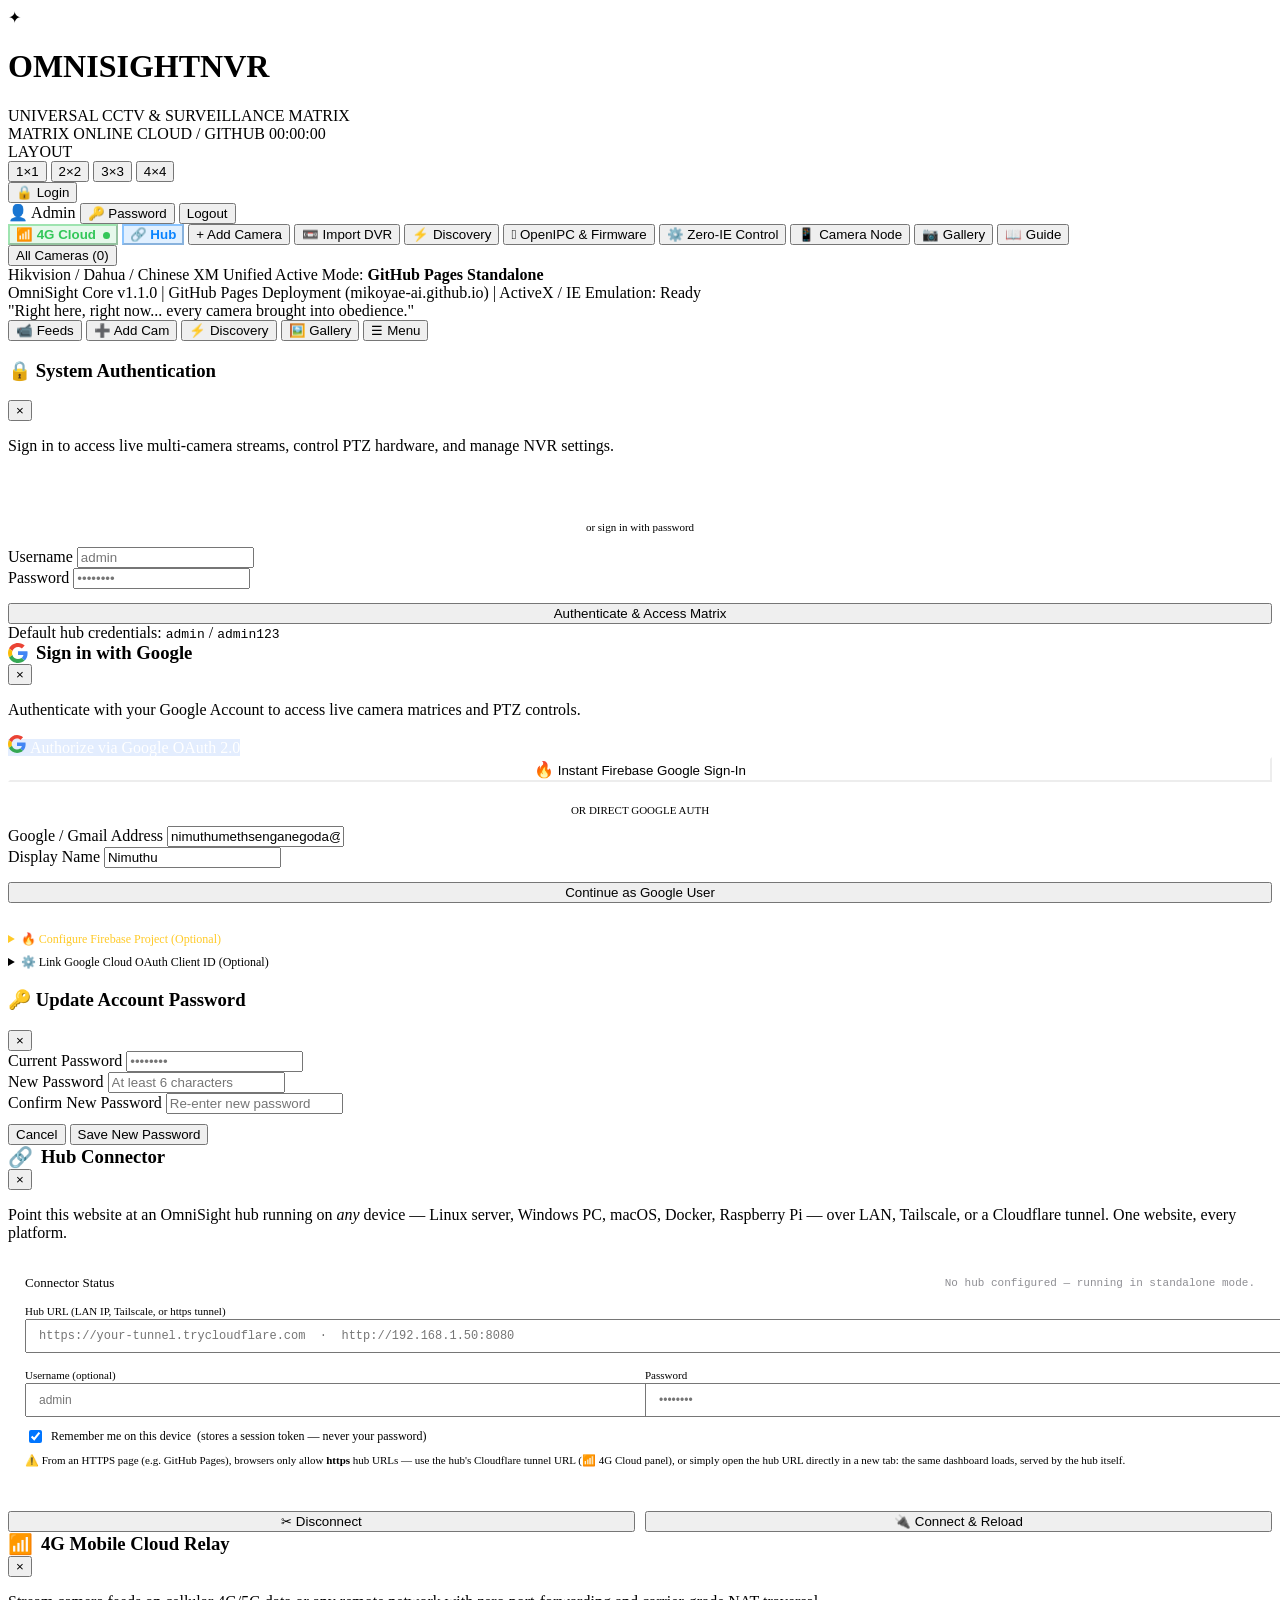
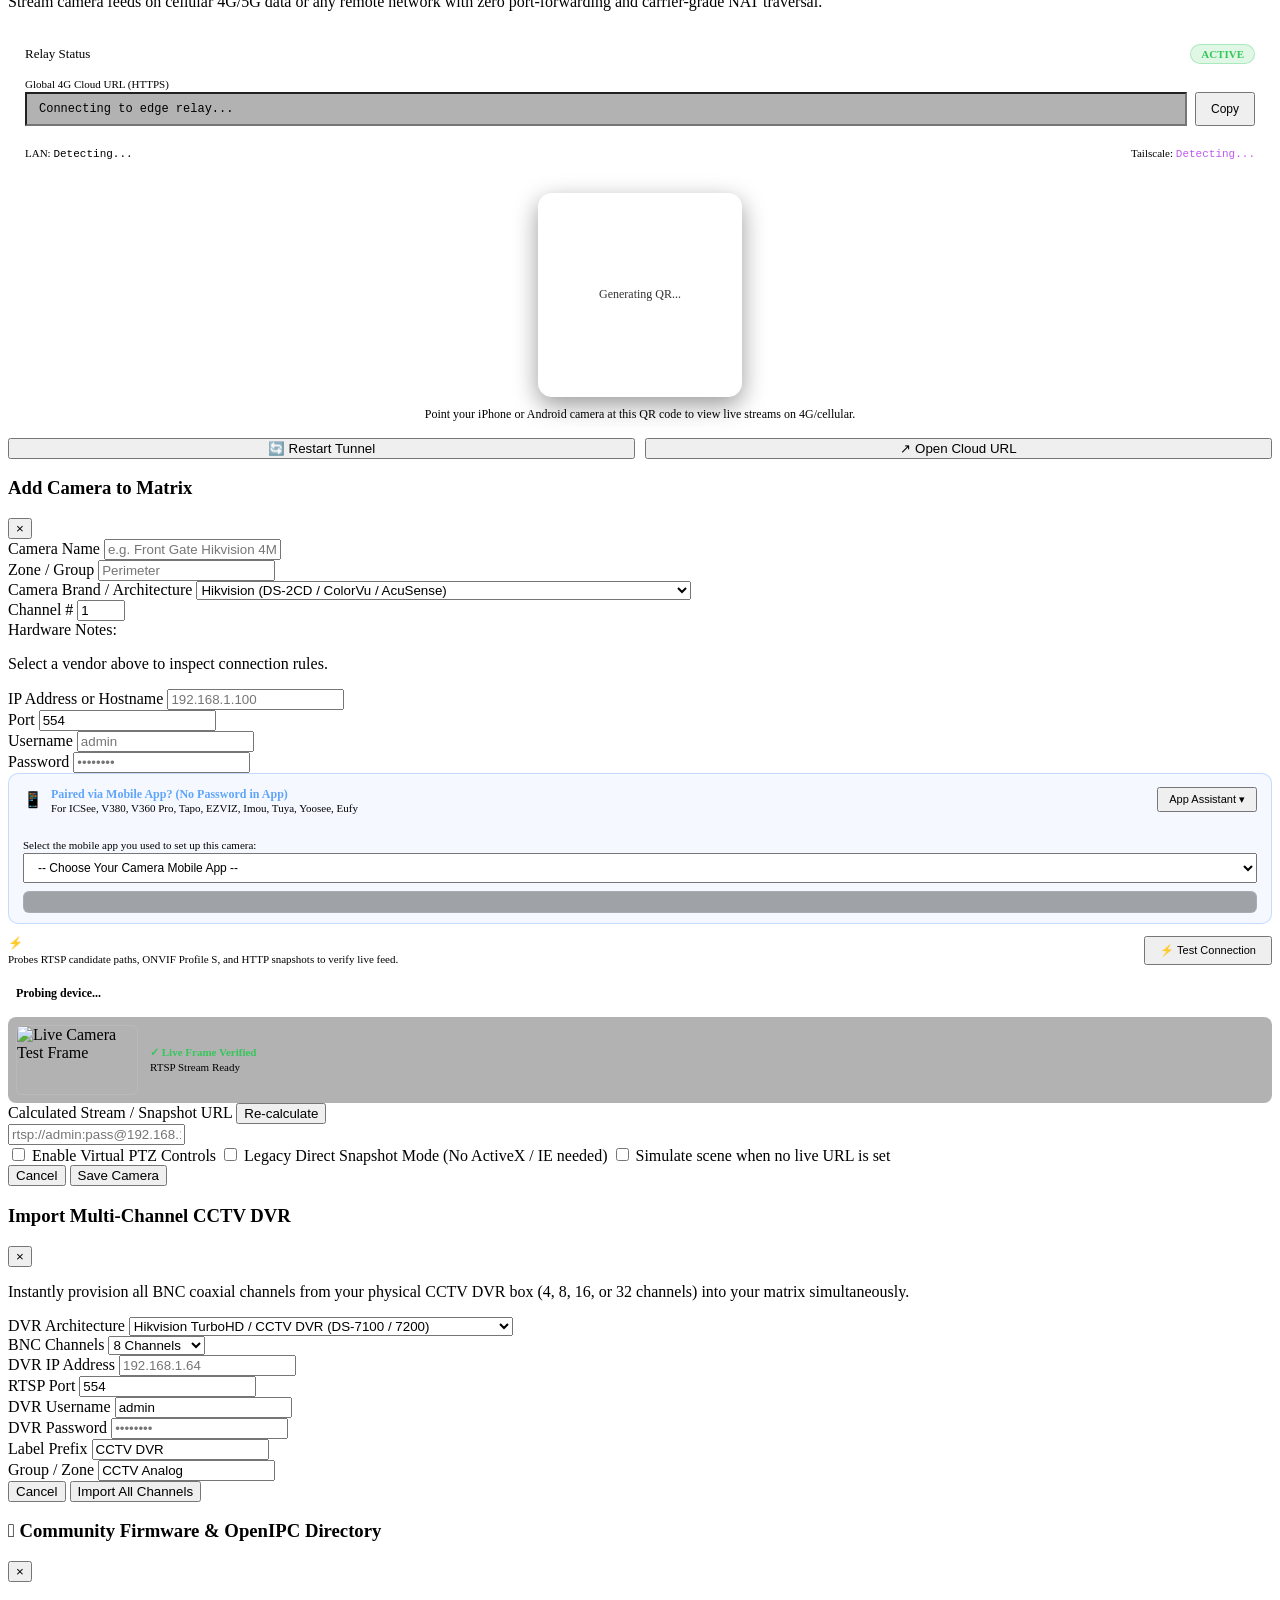
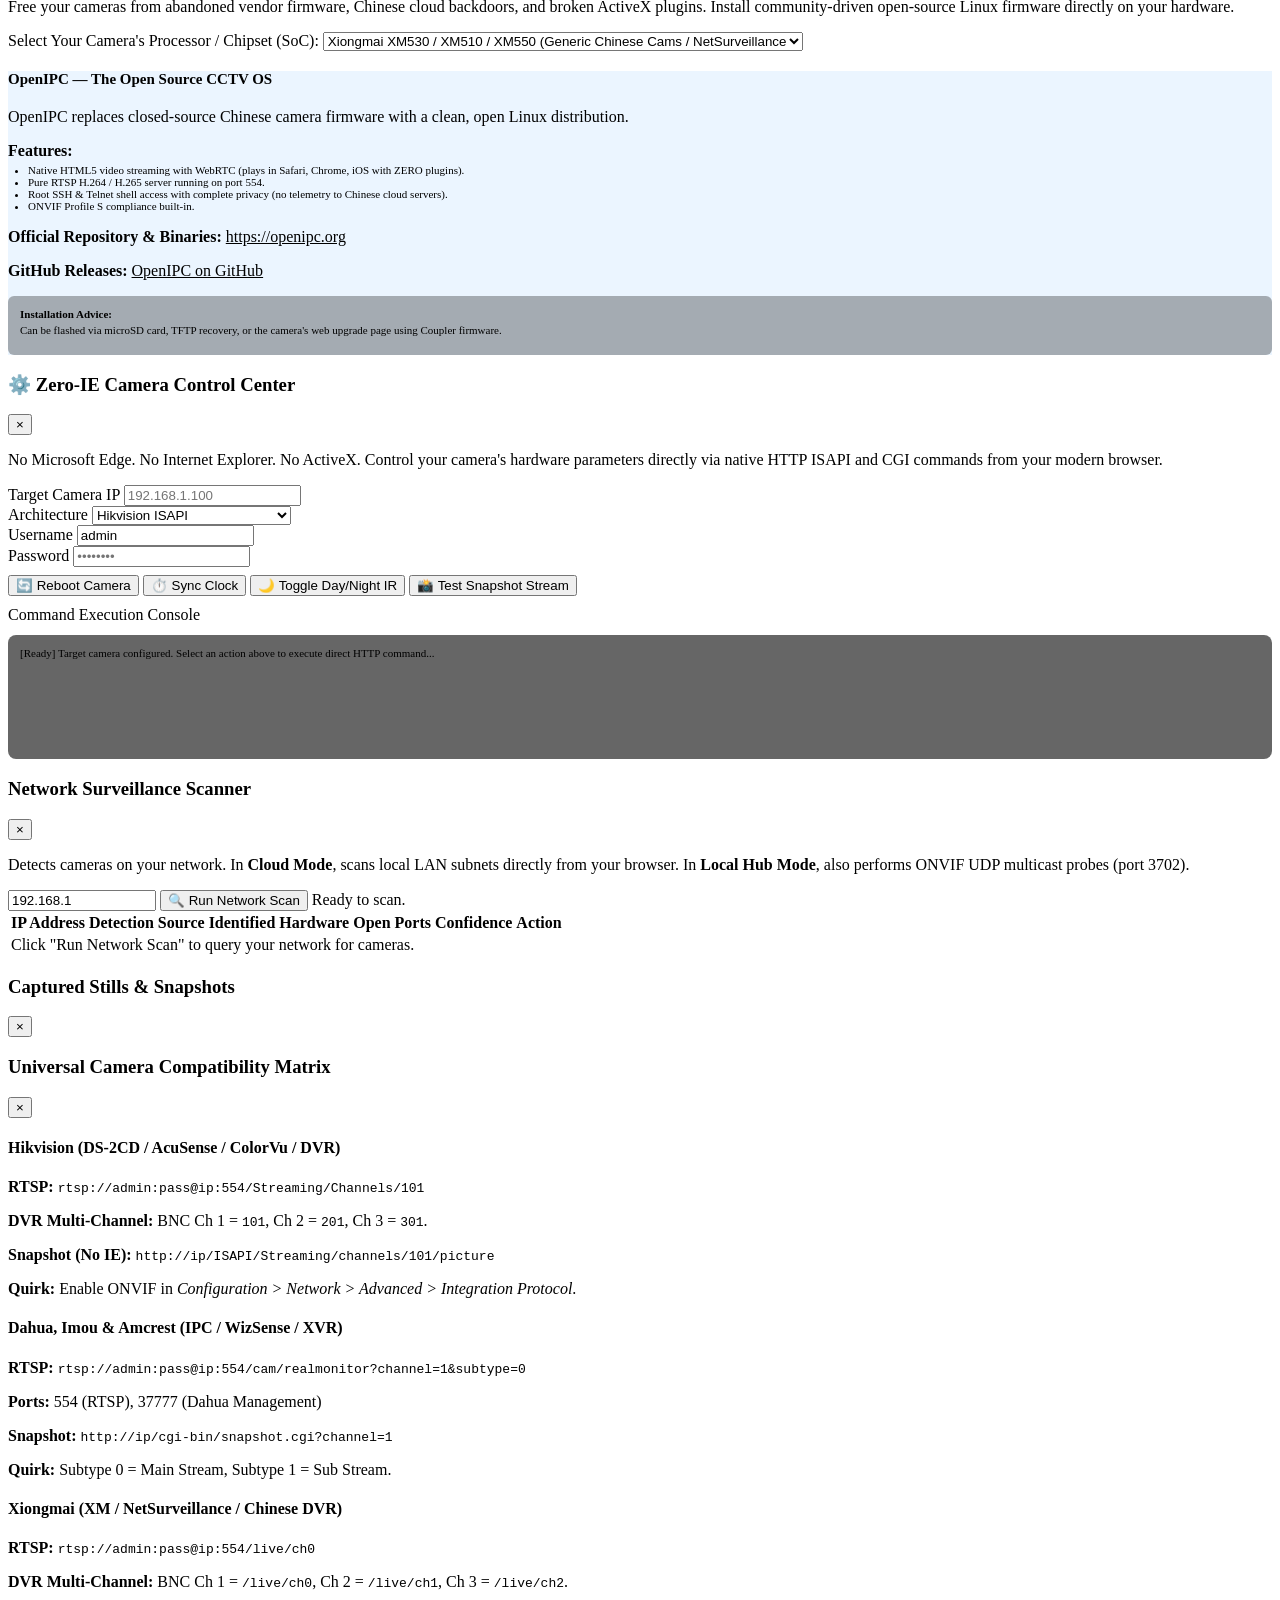
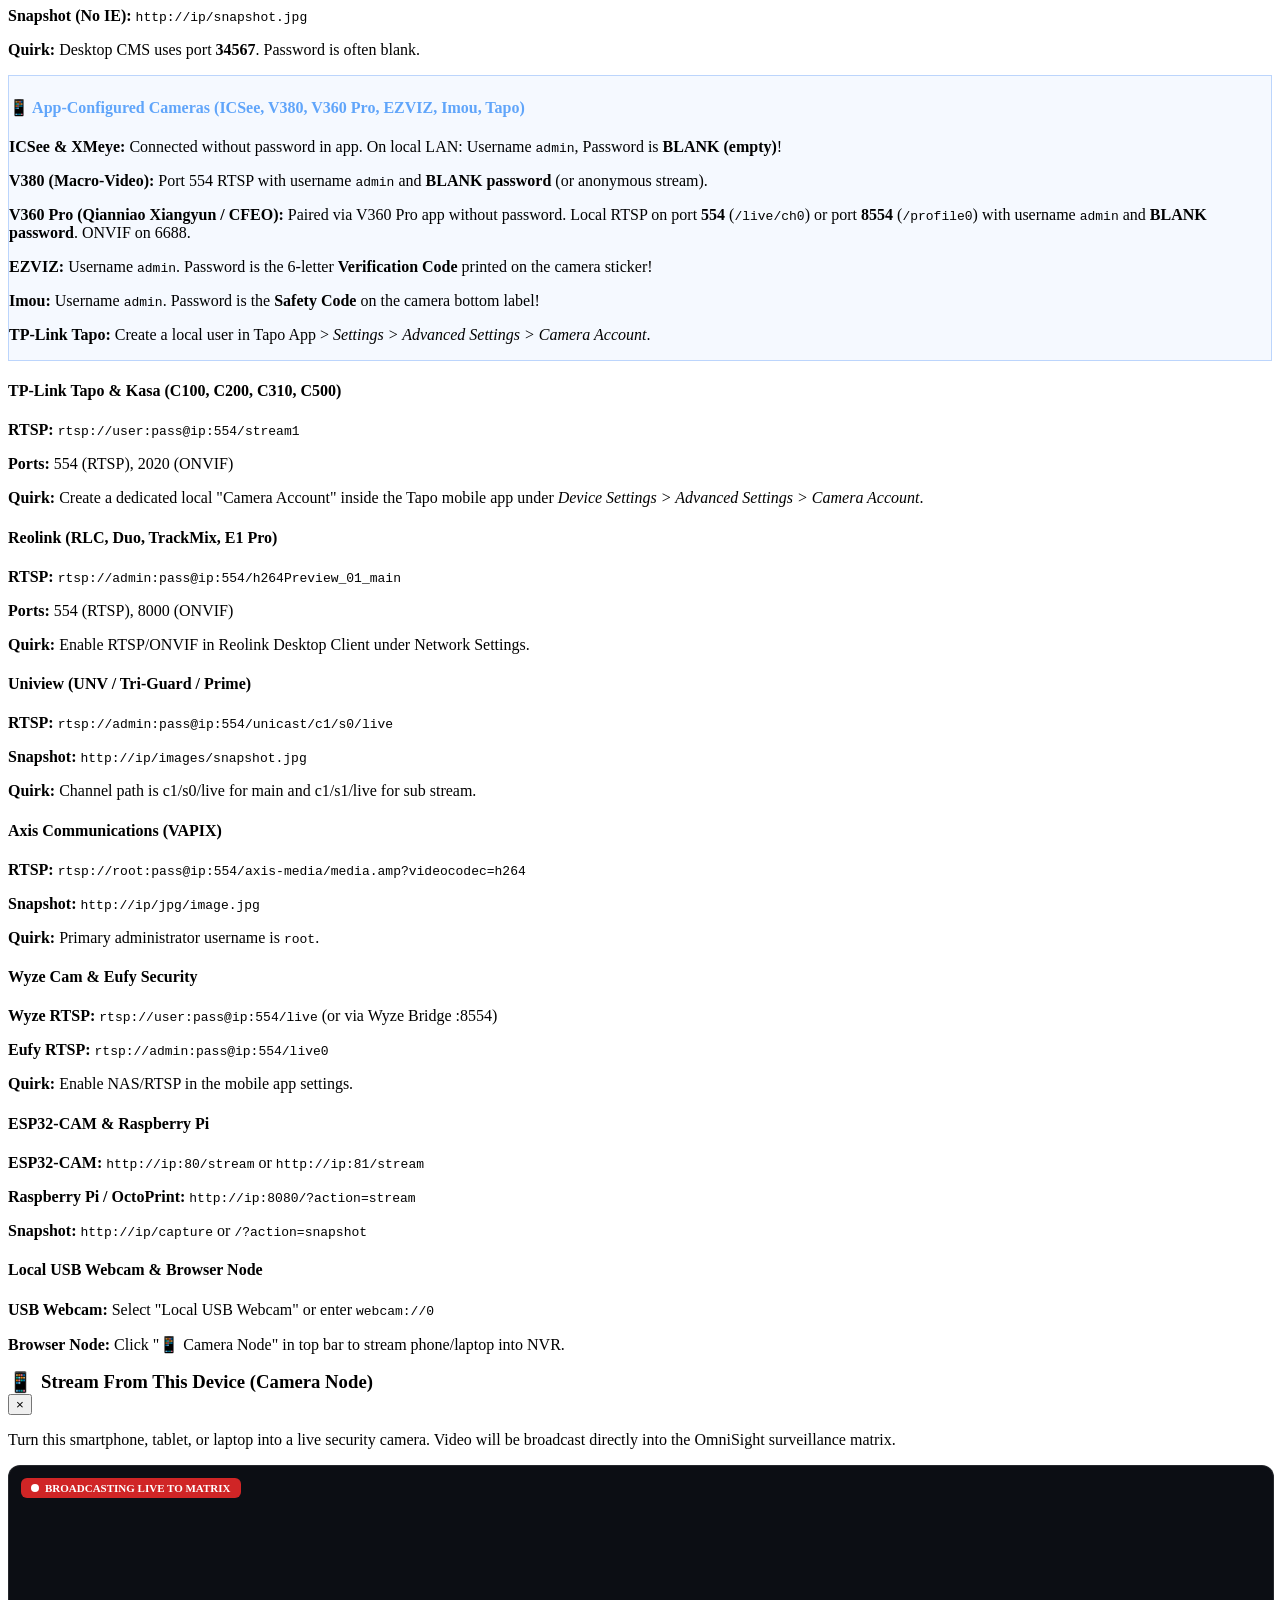
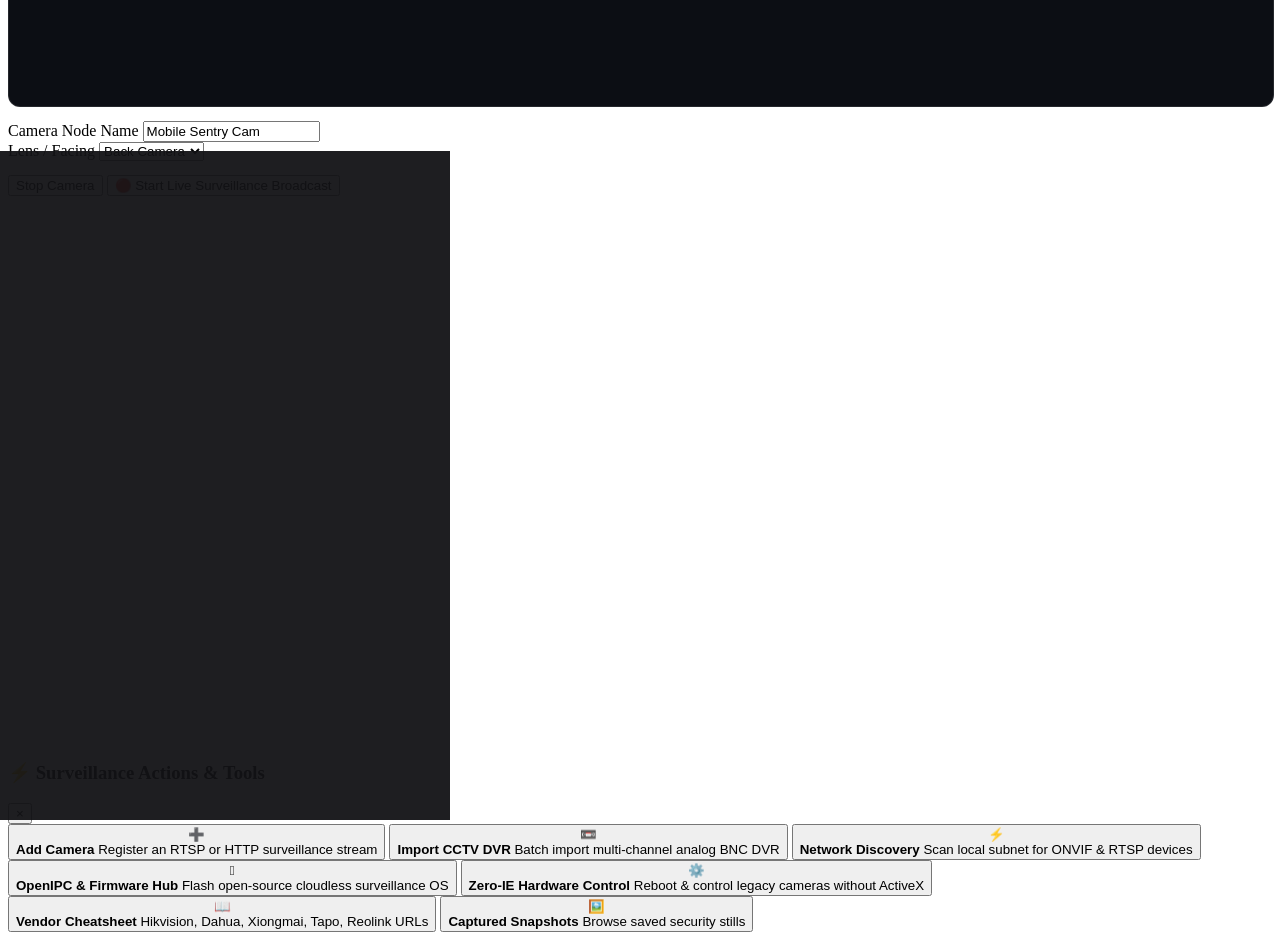
==== commit 264c4faf: "feat(connector): sign in with username/password + remembered logins The Hub Connector modal now take" ====
--- a/static/index.html
+++ b/static/index.html
@@ -336,6 +336,23 @@
             <label style="font-size: 11px; color: var(--text-muted);">Hub URL (LAN IP, Tailscale, or https tunnel)</label>
             <input type="text" id="hubConnectorUrlInput" placeholder="https://your-tunnel.trycloudflare.com  ·  http://192.168.1.50:8080" style="font-family: monospace; font-size: 12px; padding: 8px 12px; width: 100%;">
           </div>
+
+          <!-- Optional sign-in (remembered via session token, never the password) -->
+          <div style="display: flex; gap: 10px; margin-top: 12px;">
+            <div class="form-group" style="flex: 1; margin-bottom: 0;">
+              <label style="font-size: 11px; color: var(--text-muted);">Username (optional)</label>
+              <input type="text" id="hubConnectorUserInput" autocomplete="username" placeholder="admin" style="font-size: 12px; padding: 8px 12px; width: 100%;">
+            </div>
+            <div class="form-group" style="flex: 1; margin-bottom: 0;">
+              <label style="font-size: 11px; color: var(--text-muted);">Password</label>
+              <input type="password" id="hubConnectorPassInput" autocomplete="current-password" placeholder="••••••••" style="font-size: 12px; padding: 8px 12px; width: 100%;">
+            </div>
+          </div>
+          <label style="display: flex; align-items: center; gap: 6px; margin-top: 10px; font-size: 12px; color: var(--text-secondary); cursor: pointer;">
+            <input type="checkbox" id="hubConnectorRemember" checked style="width: auto;">
+            Remember me on this device <span style="color: var(--text-muted);">(stores a session token — never your password)</span>
+          </label>
+
           <p style="font-size: 11px; color: var(--text-muted); margin-top: 8px;">
             ⚠️ From an HTTPS page (e.g. GitHub Pages), browsers only allow <strong>https</strong> hub URLs —
             use the hub's Cloudflare tunnel URL (📶 4G Cloud panel), or simply open the hub URL directly
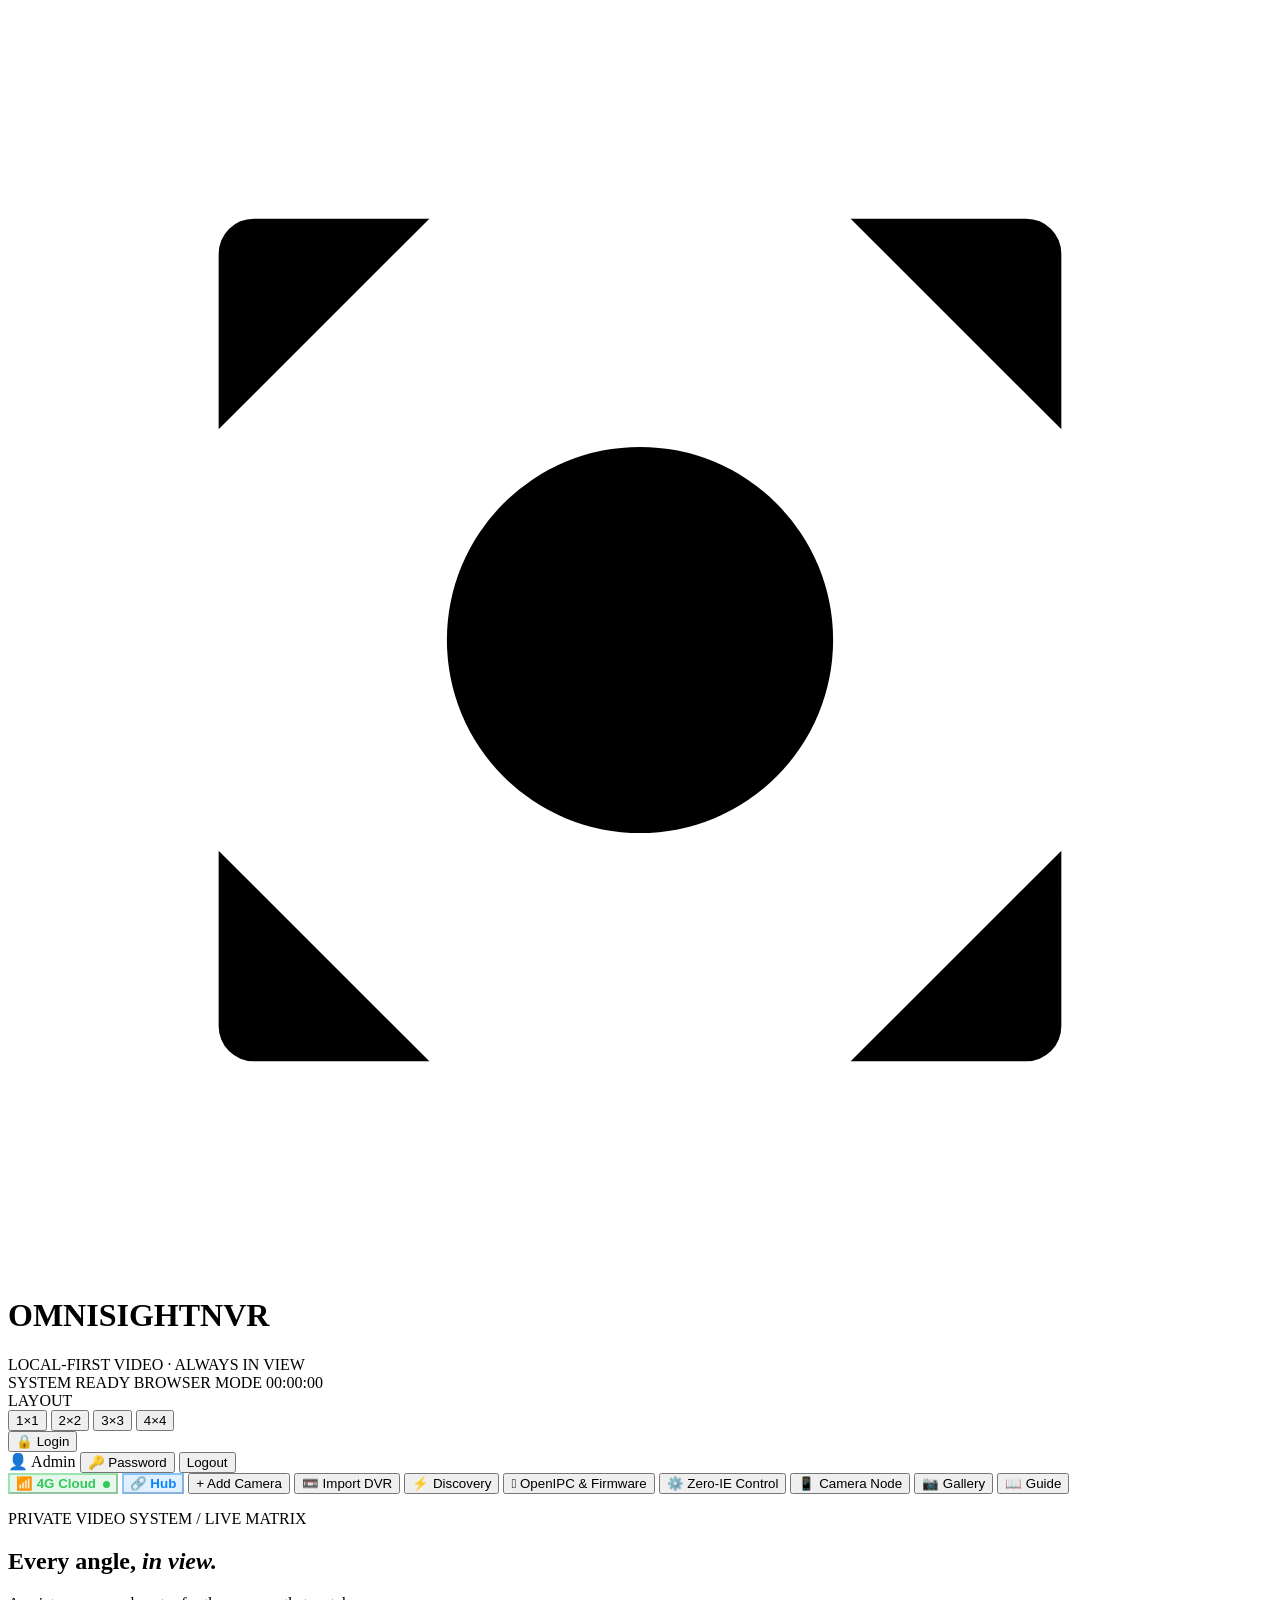
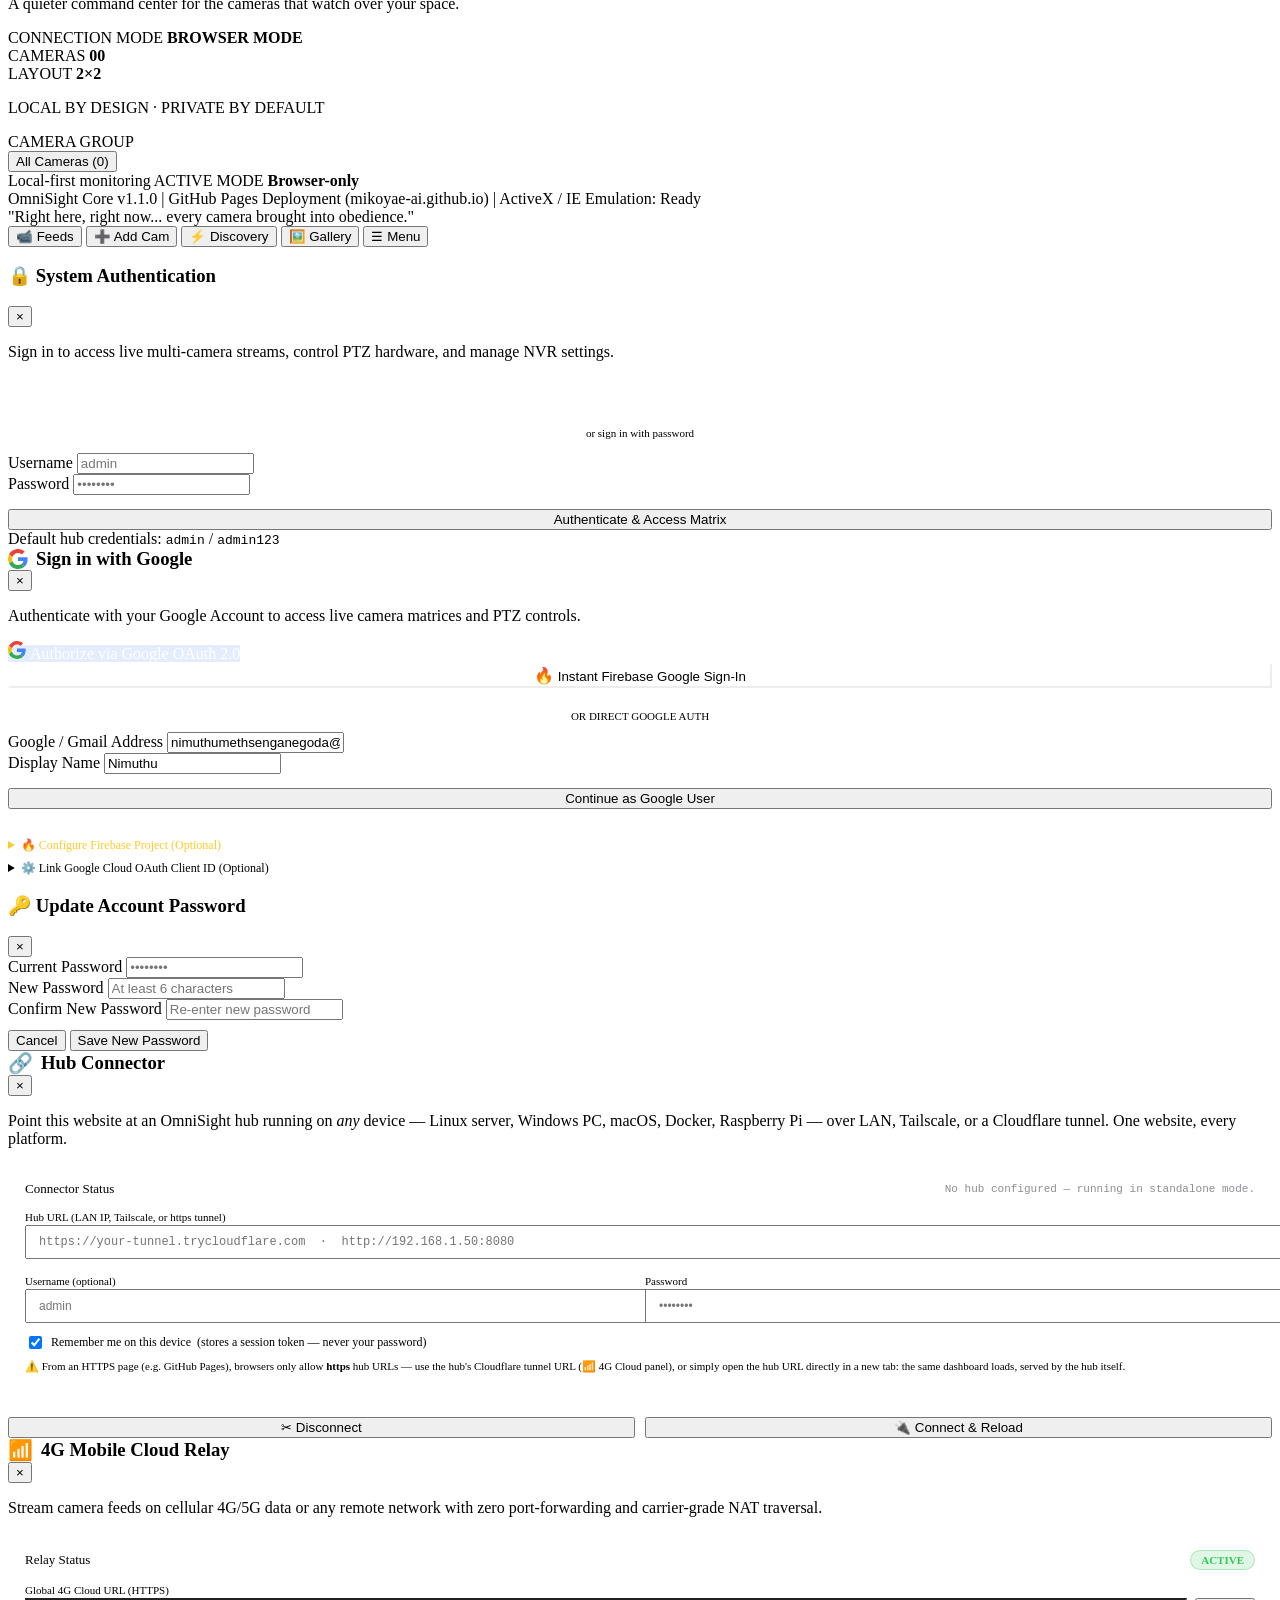
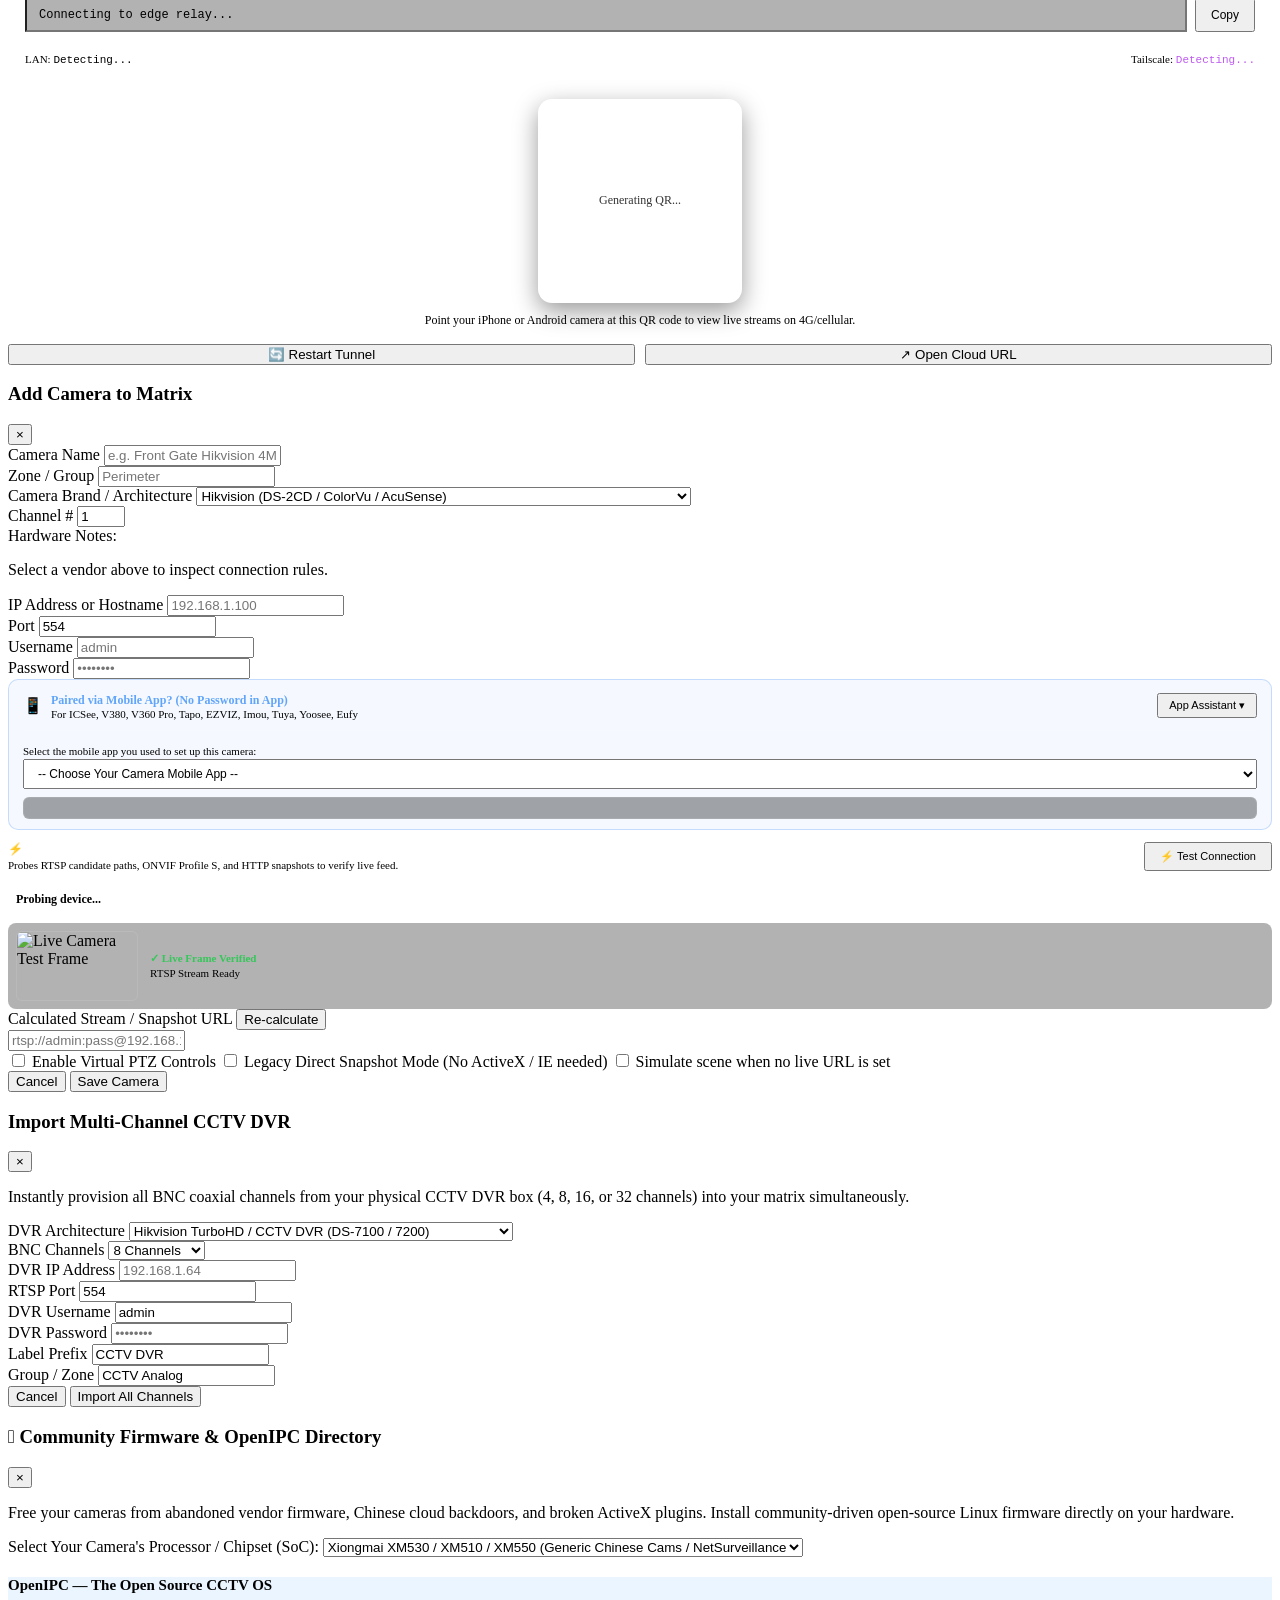
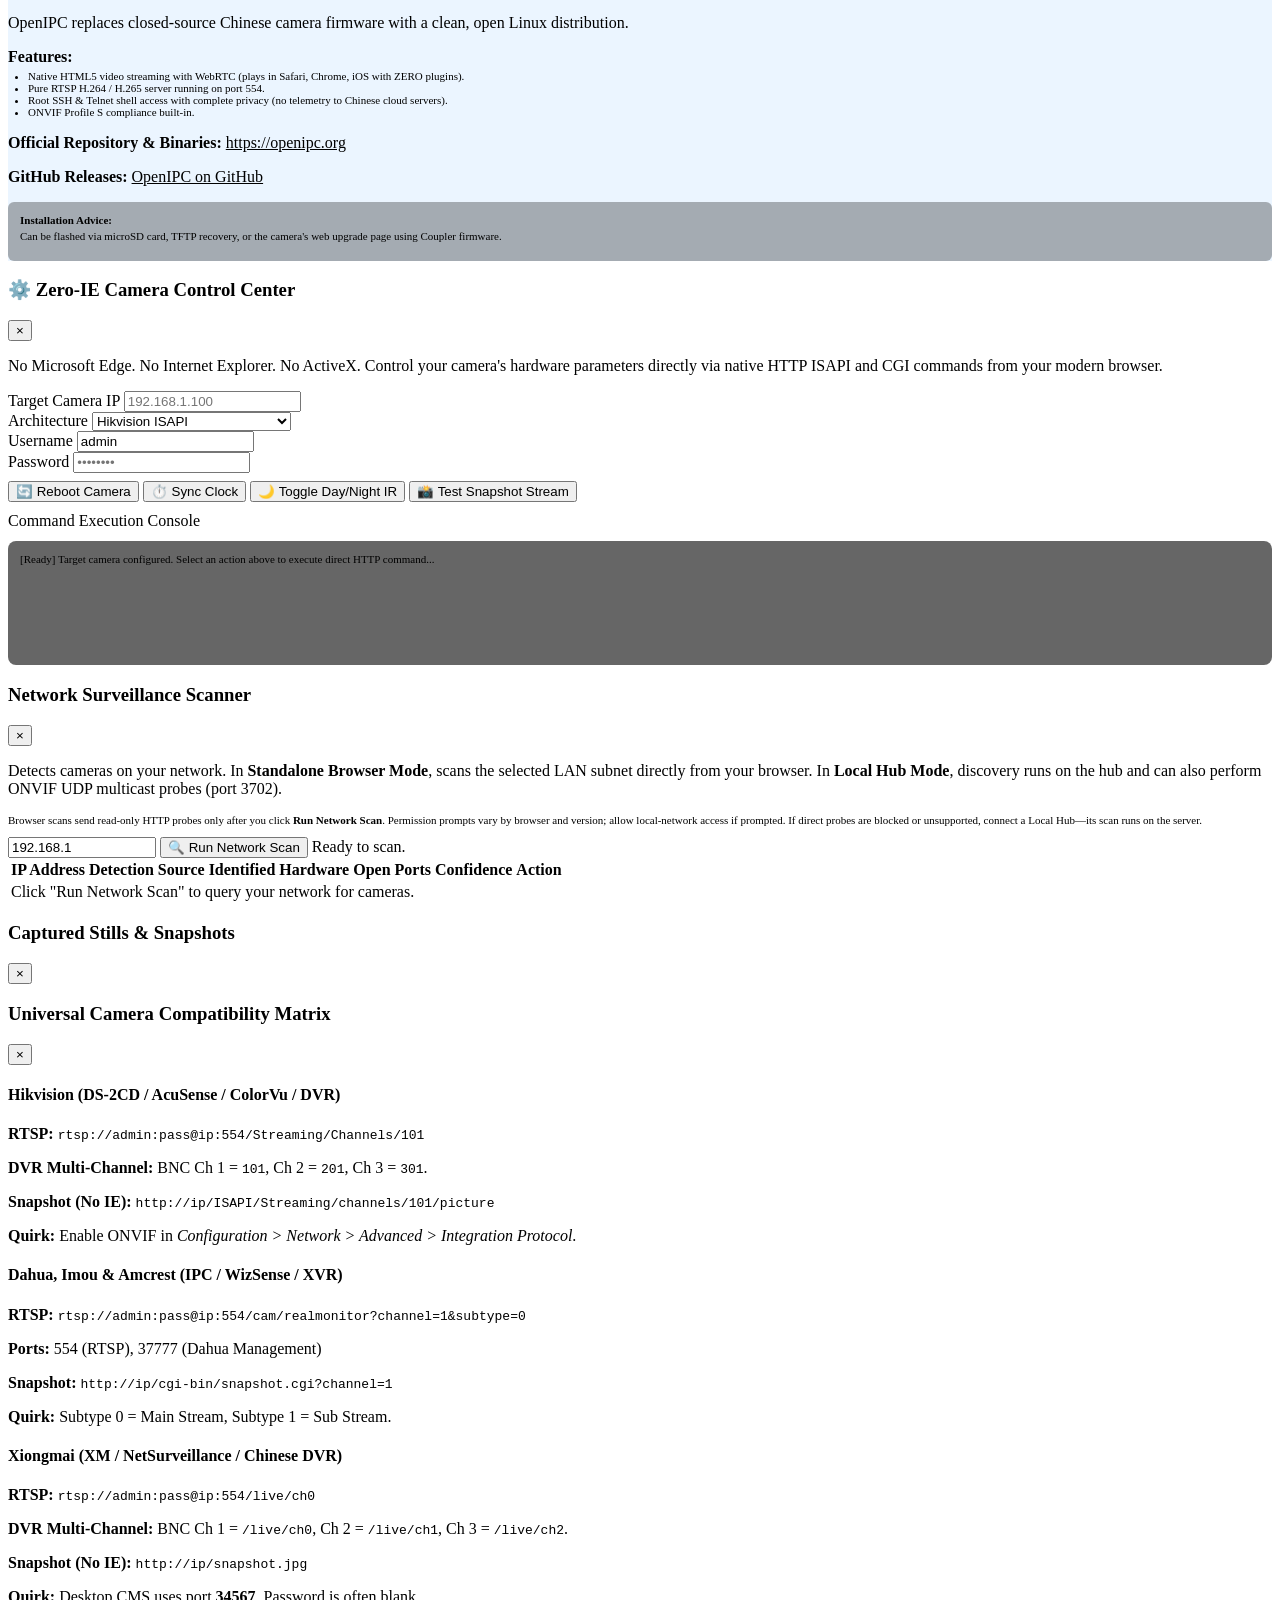
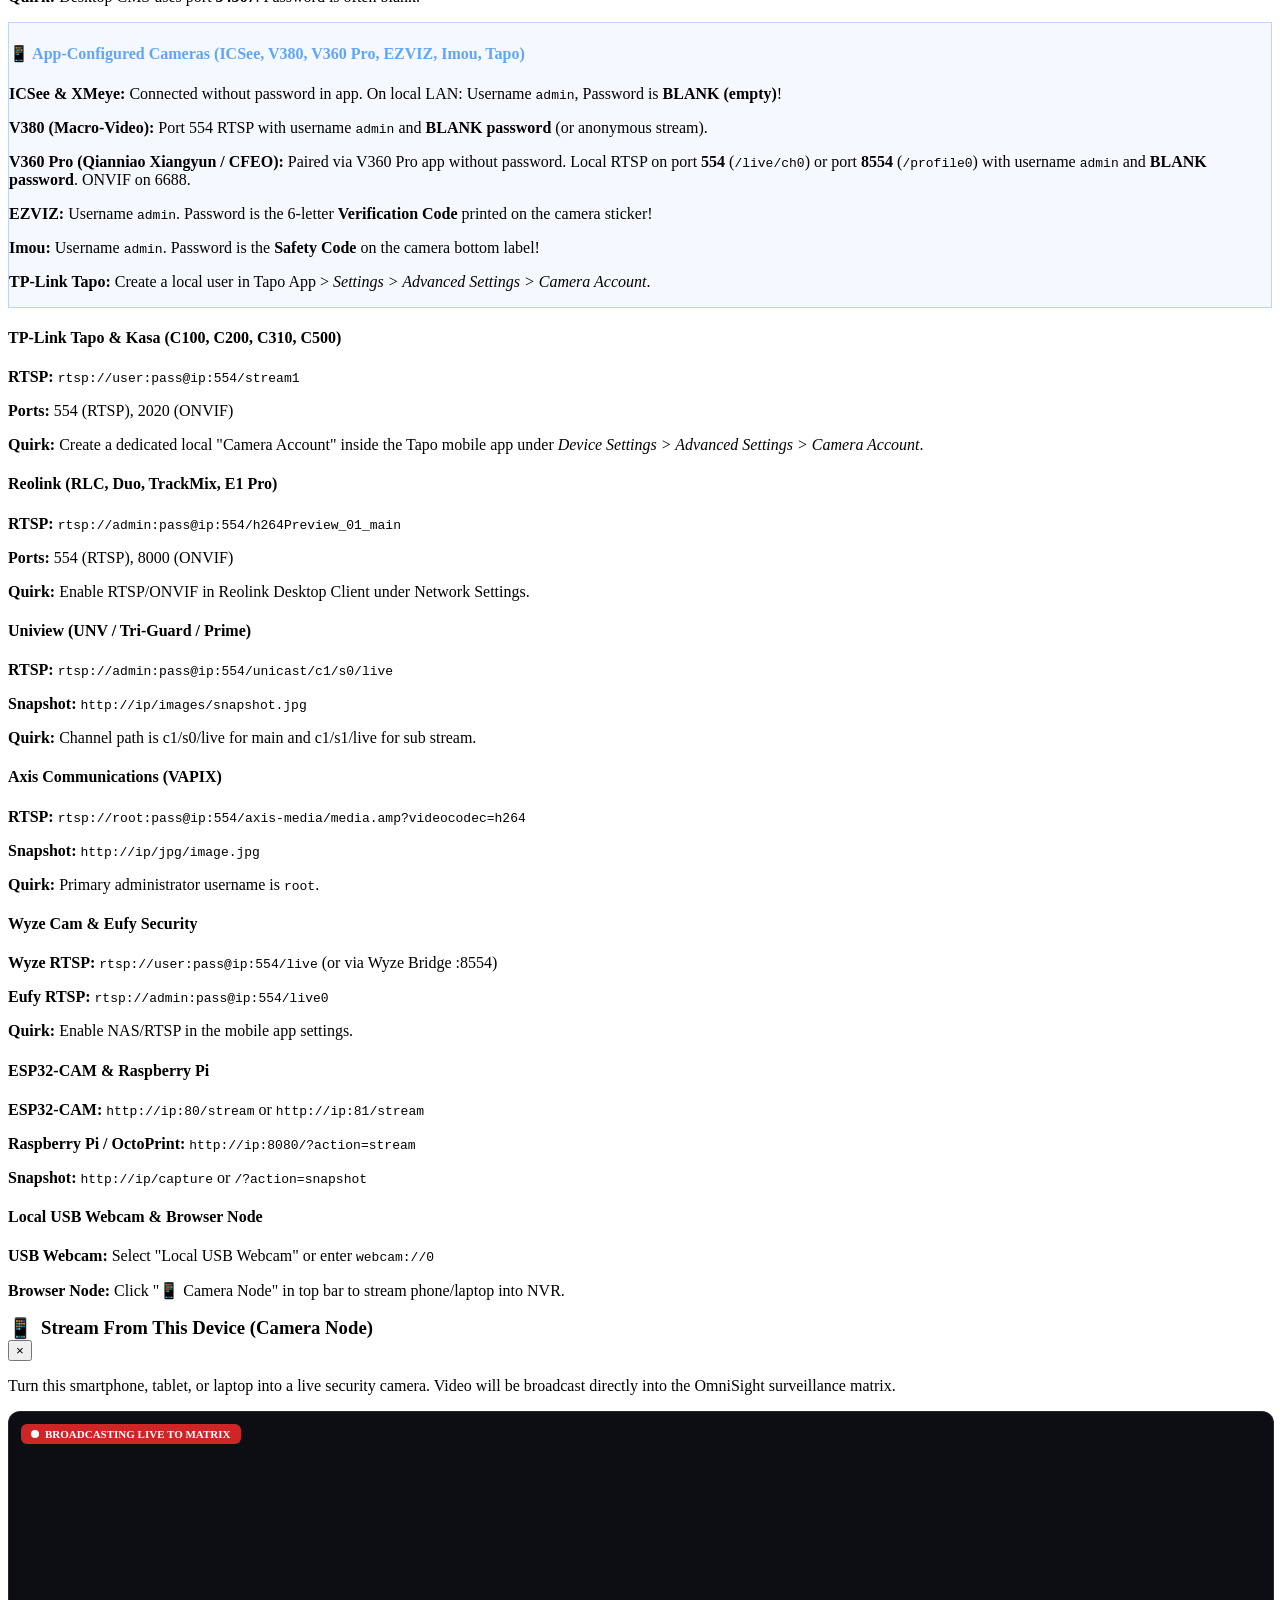
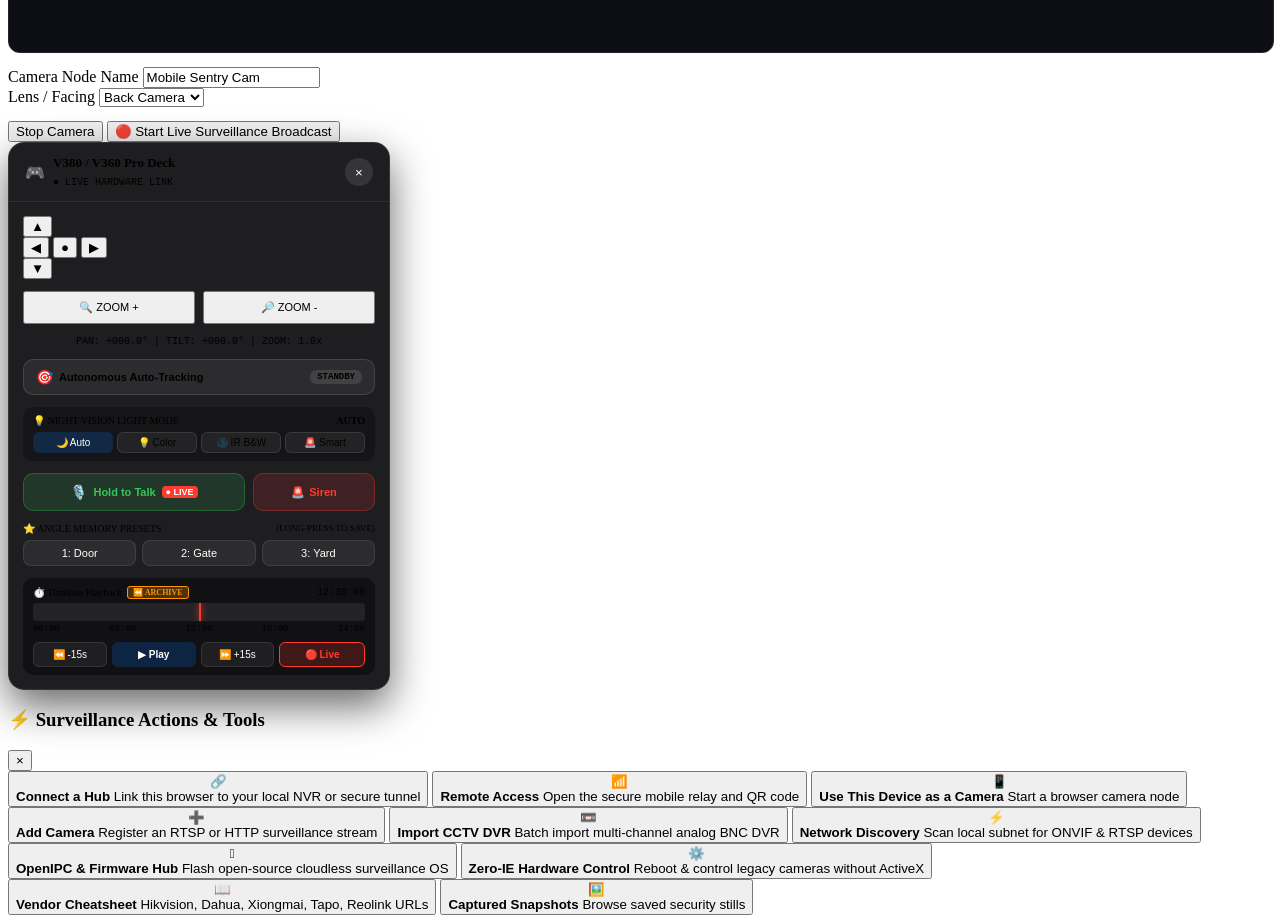
==== commit 41f524af: "Refresh dashboard UI and LAN permission flow Co-authored-by: arena-agent <297053741+arena-agent@user" ====
--- a/static/index.html
+++ b/static/index.html
@@ -2,35 +2,40 @@
 <html lang="en">
 <head>
   <meta charset="UTF-8">
-  <meta name="viewport" content="width=device-width, initial-scale=1.0, maximum-scale=1.0, user-scalable=no, viewport-fit=cover">
+  <meta name="viewport" content="width=device-width, initial-scale=1.0, viewport-fit=cover">
   <meta name="apple-mobile-web-app-capable" content="yes">
   <meta name="apple-mobile-web-app-status-bar-style" content="black-translucent">
-  <meta name="theme-color" content="#000000">
-  <title>OmniSight-NVR ✦ Universal CCTV & Camera Hub</title>
-  <link rel="stylesheet" href="./static/css/style.css?v=2.2.0">
-  <link rel="preconnect" href="https://fonts.googleapis.com">
-  <link rel="preconnect" href="https://fonts.gstatic.com" crossorigin>
-  <link href="https://fonts.googleapis.com/css2?family=JetBrains+Mono:wght@300;400;500;700&family=Cinzel:wght@500;700&display=swap" rel="stylesheet">
+  <meta name="theme-color" content="#0b120e">
+  <meta name="description" content="OmniSight is a local-first surveillance dashboard for bringing IP cameras and DVRs into one clear, private view.">
+  <title>OmniSight NVR — Every angle, in view</title>
+  <link rel="stylesheet" href="./static/css/style.css?v=2.3.0">
+  <link rel="stylesheet" href="./static/css/refined.css?v=2.3.0">
   <script src="https://accounts.google.com/gsi/client" async defer></script>
-  <script src="https://www.gstatic.com/firebasejs/9.22.0/firebase-app-compat.js"></script>
-  <script src="https://www.gstatic.com/firebasejs/9.22.0/firebase-auth-compat.js"></script>
+  <script src="https://www.gstatic.com/firebasejs/9.22.0/firebase-app-compat.js" defer></script>
+  <script src="https://www.gstatic.com/firebasejs/9.22.0/firebase-auth-compat.js" defer></script>
 </head>
-<body class="theme-gothic">
+<body class="theme-field">
   <div class="app-container">
     <!-- Navigation / Top Bar -->
     <header class="top-nav">
       <div class="brand-section">
         <div class="brand-badge">
-          <span class="fox-emblem">✦</span>
+          <span class="fox-emblem" aria-hidden="true">
+            <svg class="brand-mark" viewBox="0 0 36 36" aria-hidden="true">
+              <path d="M12 6H7a1 1 0 0 0-1 1v5M24 6h5a1 1 0 0 1 1 1v5M30 24v5a1 1 0 0 1-1 1h-5M12 30H7a1 1 0 0 1-1-1v-5" />
+              <circle cx="18" cy="18" r="5.5" />
+              <circle class="brand-mark-core" cx="18" cy="18" r="1.7" />
+            </svg>
+          </span>
           <div class="brand-text">
             <h1 class="brand-title">OMNISIGHT<span class="brand-sub">NVR</span></h1>
-            <span class="brand-tagline">UNIVERSAL CCTV & SURVEILLANCE MATRIX</span>
-          </div>
-        </div>
-        <div class="system-health">
-          <span class="status-indicator live-pulse"></span>
-          <span class="status-label" id="matrixStatusLabel">MATRIX ONLINE</span>
-          <span class="mode-badge" id="appModeBadge">CLOUD / GITHUB</span>
+            <span class="brand-tagline">LOCAL-FIRST VIDEO · ALWAYS IN VIEW</span>
+          </div>
+        </div>
+        <div class="system-health" aria-label="System status">
+          <span class="status-indicator live-pulse" aria-hidden="true"></span>
+          <span class="status-label" id="matrixStatusLabel">SYSTEM READY</span>
+          <span class="mode-badge" id="appModeBadge">BROWSER MODE</span>
           <span class="clock-display" id="clockDisplay">00:00:00</span>
         </div>
       </div>
@@ -95,14 +100,47 @@
       </div>
     </header>
 
-    <!-- Sub-header Filters & Status Bar -->
+    <!-- Editorial dashboard hero / status overview -->
+    <section class="dashboard-hero" aria-labelledby="dashboardTitle">
+      <div class="hero-copy">
+        <p class="hero-kicker"><span class="hero-kicker-mark" aria-hidden="true"></span> PRIVATE VIDEO SYSTEM <span class="hero-kicker-divider">/</span> LIVE MATRIX</p>
+        <h2 id="dashboardTitle">Every angle, <em>in view.</em></h2>
+        <p class="hero-description">A quieter command center for the cameras that watch over your space.</p>
+      </div>
+      <aside class="hero-aside" aria-label="Dashboard summary">
+        <div class="hero-mode-row">
+          <span class="hero-live-indicator" aria-hidden="true"></span>
+          <div>
+            <span class="hero-metric-label">CONNECTION MODE</span>
+            <strong class="hero-mode-value" id="heroConnectionLabel">BROWSER MODE</strong>
+          </div>
+        </div>
+        <div class="hero-metrics">
+          <div class="hero-metric">
+            <span class="hero-metric-label">CAMERAS</span>
+            <strong id="heroCameraCount">00</strong>
+          </div>
+          <span class="hero-metric-divider" aria-hidden="true"></span>
+          <div class="hero-metric">
+            <span class="hero-metric-label">LAYOUT</span>
+            <strong id="heroLayoutLabel">2×2</strong>
+          </div>
+        </div>
+        <p class="hero-aside-caption">LOCAL BY DESIGN <span>·</span> PRIVATE BY DEFAULT</p>
+      </aside>
+    </section>
+
+    <!-- Camera group filters and connection state -->
     <div class="filter-bar">
-      <div class="group-pills" id="groupPills">
-        <button class="pill active" data-group="All">All Cameras (<span id="totalCamCount">0</span>)</button>
+      <div class="filter-shell">
+        <span class="filter-caption">CAMERA GROUP</span>
+        <div class="group-pills" id="groupPills">
+          <button class="pill active" data-group="All">All Cameras (<span id="totalCamCount">0</span>)</button>
+        </div>
       </div>
       <div class="quick-stats">
-        <span class="stat-item"><span class="stat-dot green"></span> Hikvision / Dahua / Chinese XM Unified</span>
-        <span class="stat-item" id="storageInfo">Active Mode: <strong id="hubModeText">GitHub Pages Standalone</strong></span>
+        <span class="stat-item"><span class="stat-dot green" aria-hidden="true"></span> Local-first monitoring</span>
+        <span class="stat-item" id="storageInfo">ACTIVE MODE <strong id="hubModeText">Browser-only</strong></span>
       </div>
     </div>
 
@@ -852,8 +890,11 @@
       </div>
       <div class="modal-body">
         <p class="section-desc">
-          Detects cameras on your network. In <strong>Cloud Mode</strong>, scans local LAN subnets directly from your browser. 
-          In <strong>Local Hub Mode</strong>, also performs ONVIF UDP multicast probes (port 3702).
+          Detects cameras on your network. In <strong>Standalone Browser Mode</strong>, scans the selected LAN subnet directly from your browser.
+          In <strong>Local Hub Mode</strong>, discovery runs on the hub and can also perform ONVIF UDP multicast probes (port 3702).
+        </p>
+        <p class="section-desc" id="browserNetworkPermissionInfo" role="status" style="font-size: 11px; color: var(--text-muted);">
+          Browser scans send read-only HTTP probes only after you click <strong>Run Network Scan</strong>. Permission prompts vary by browser and version; allow local-network access if prompted. If direct probes are blocked or unsupported, connect a Local Hub—its scan runs on the server.
         </p>
         
         <div class="scanner-actions">
@@ -1165,6 +1206,27 @@
         <button class="btn-close" id="btnCloseMobileMenuModal">&times;</button>
       </div>
       <div class="modal-body mobile-menu-list">
+        <button class="mobile-menu-item" id="sheetHubConnector">
+          <span class="icon">🔗</span>
+          <div class="item-text">
+            <strong>Connect a Hub</strong>
+            <span>Link this browser to your local NVR or secure tunnel</span>
+          </div>
+        </button>
+        <button class="mobile-menu-item" id="sheetCloudRelay">
+          <span class="icon">📶</span>
+          <div class="item-text">
+            <strong>Remote Access</strong>
+            <span>Open the secure mobile relay and QR code</span>
+          </div>
+        </button>
+        <button class="mobile-menu-item" id="sheetBrowserNode">
+          <span class="icon">📱</span>
+          <div class="item-text">
+            <strong>Use This Device as a Camera</strong>
+            <span>Start a browser camera node</span>
+          </div>
+        </button>
         <button class="mobile-menu-item" id="sheetAddCamera">
           <span class="icon">➕</span>
           <div class="item-text">
@@ -1218,6 +1280,6 @@
     </div>
   </div>
 
-  <script src="./static/js/app.js?v=2.2.0"></script>
+  <script src="./static/js/app.js?v=2.3.0"></script>
 </body>
 </html>
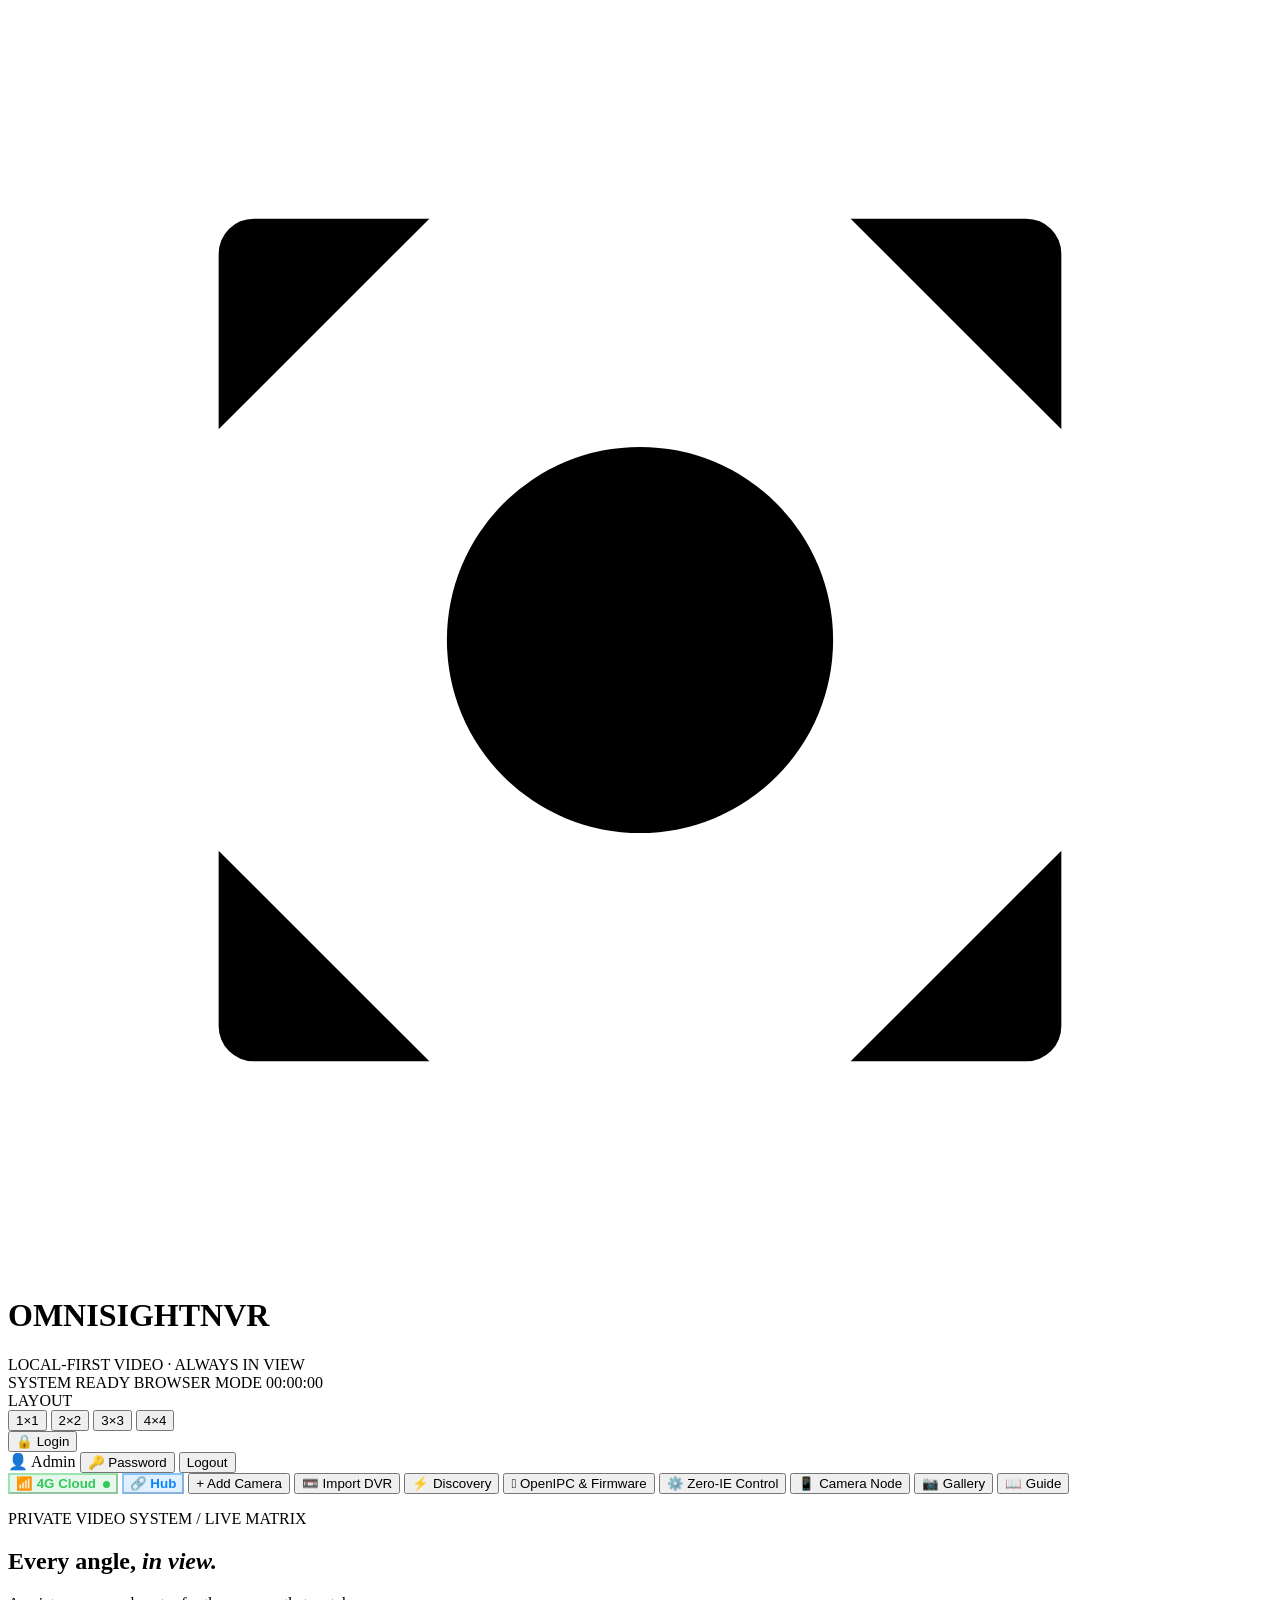
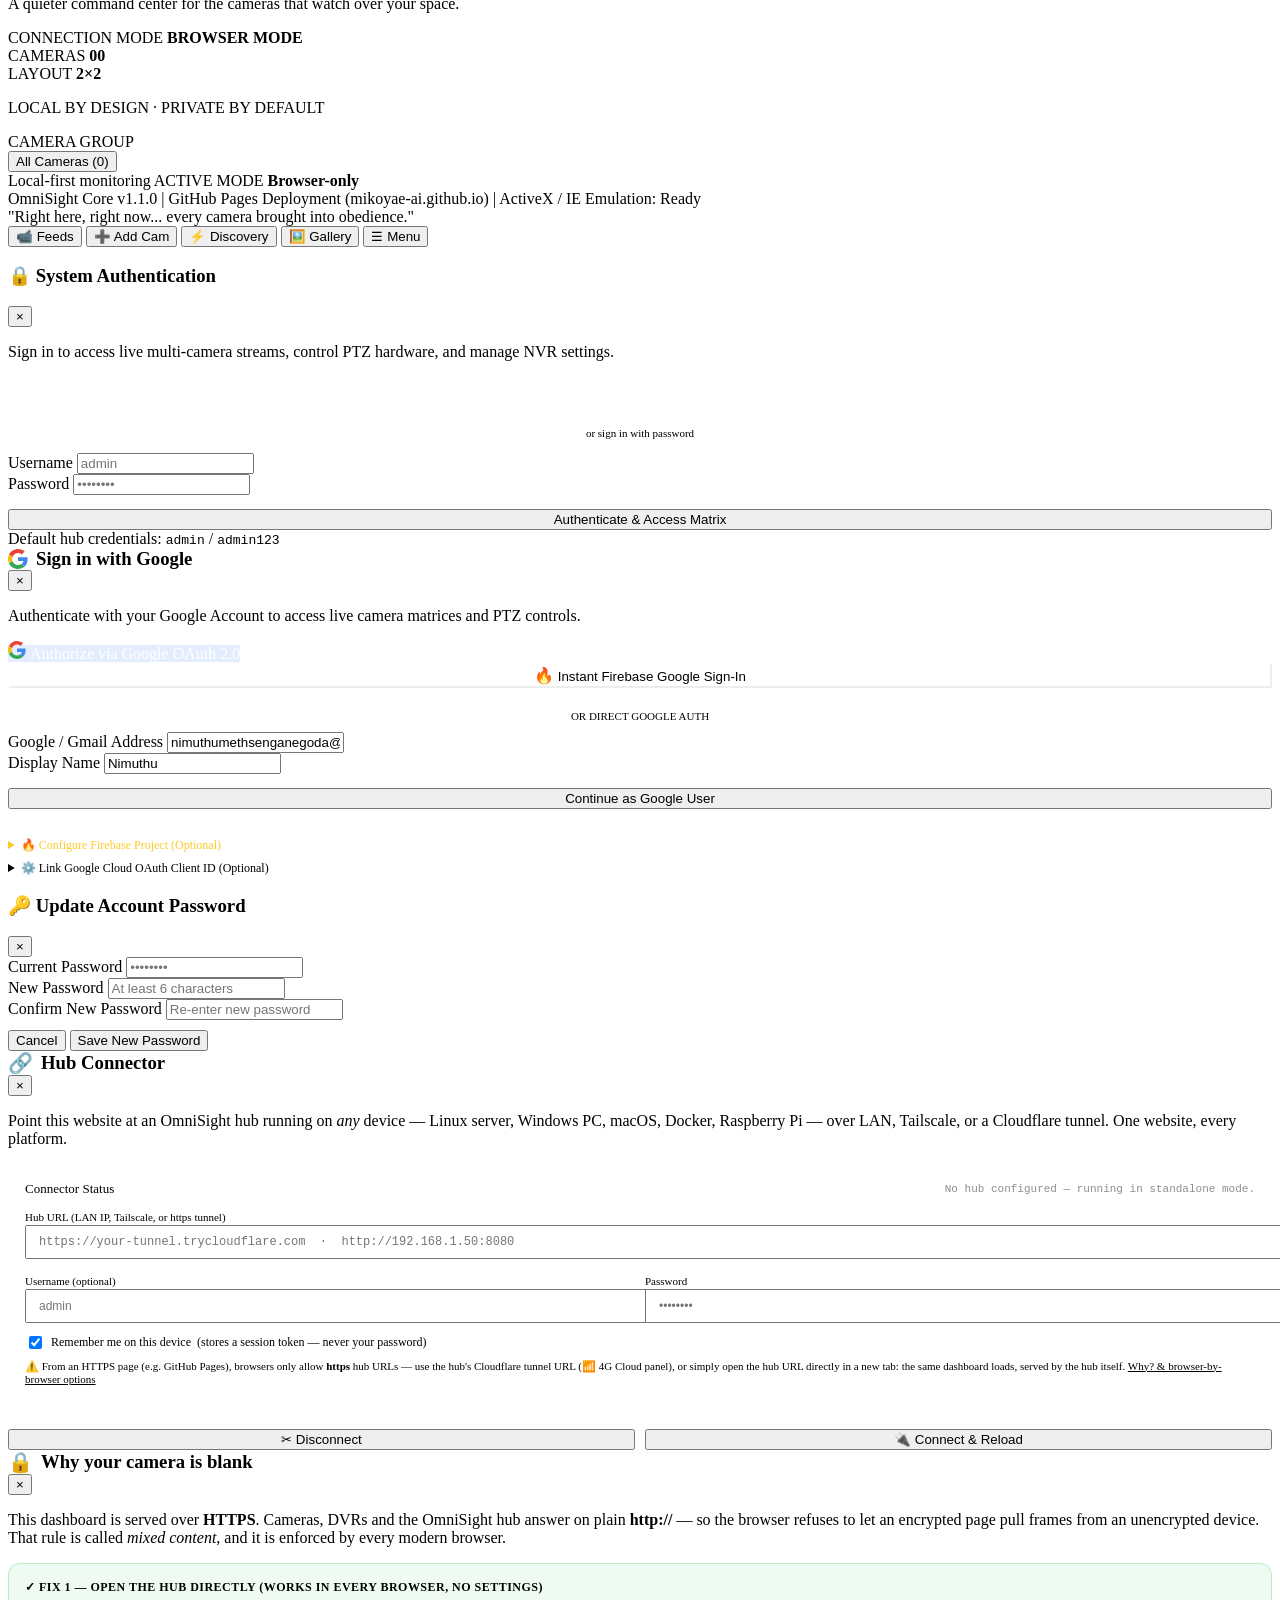
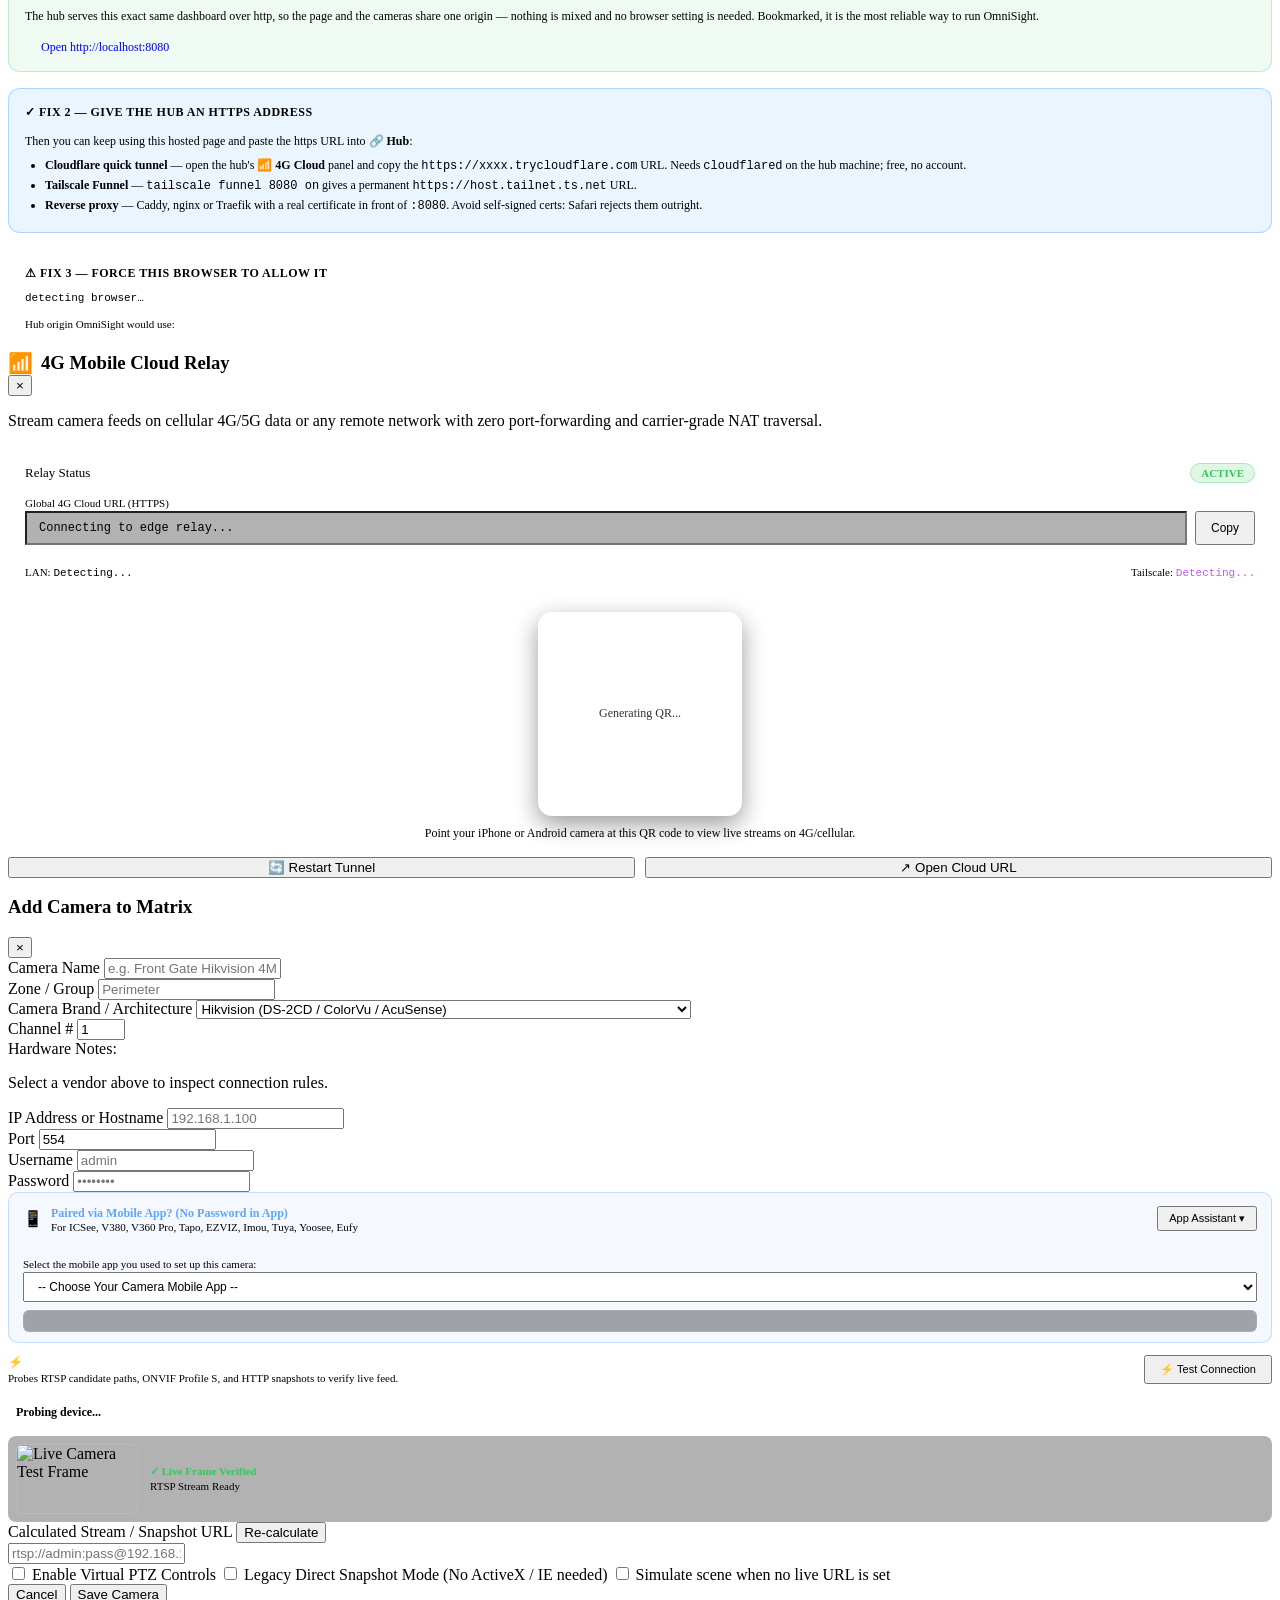
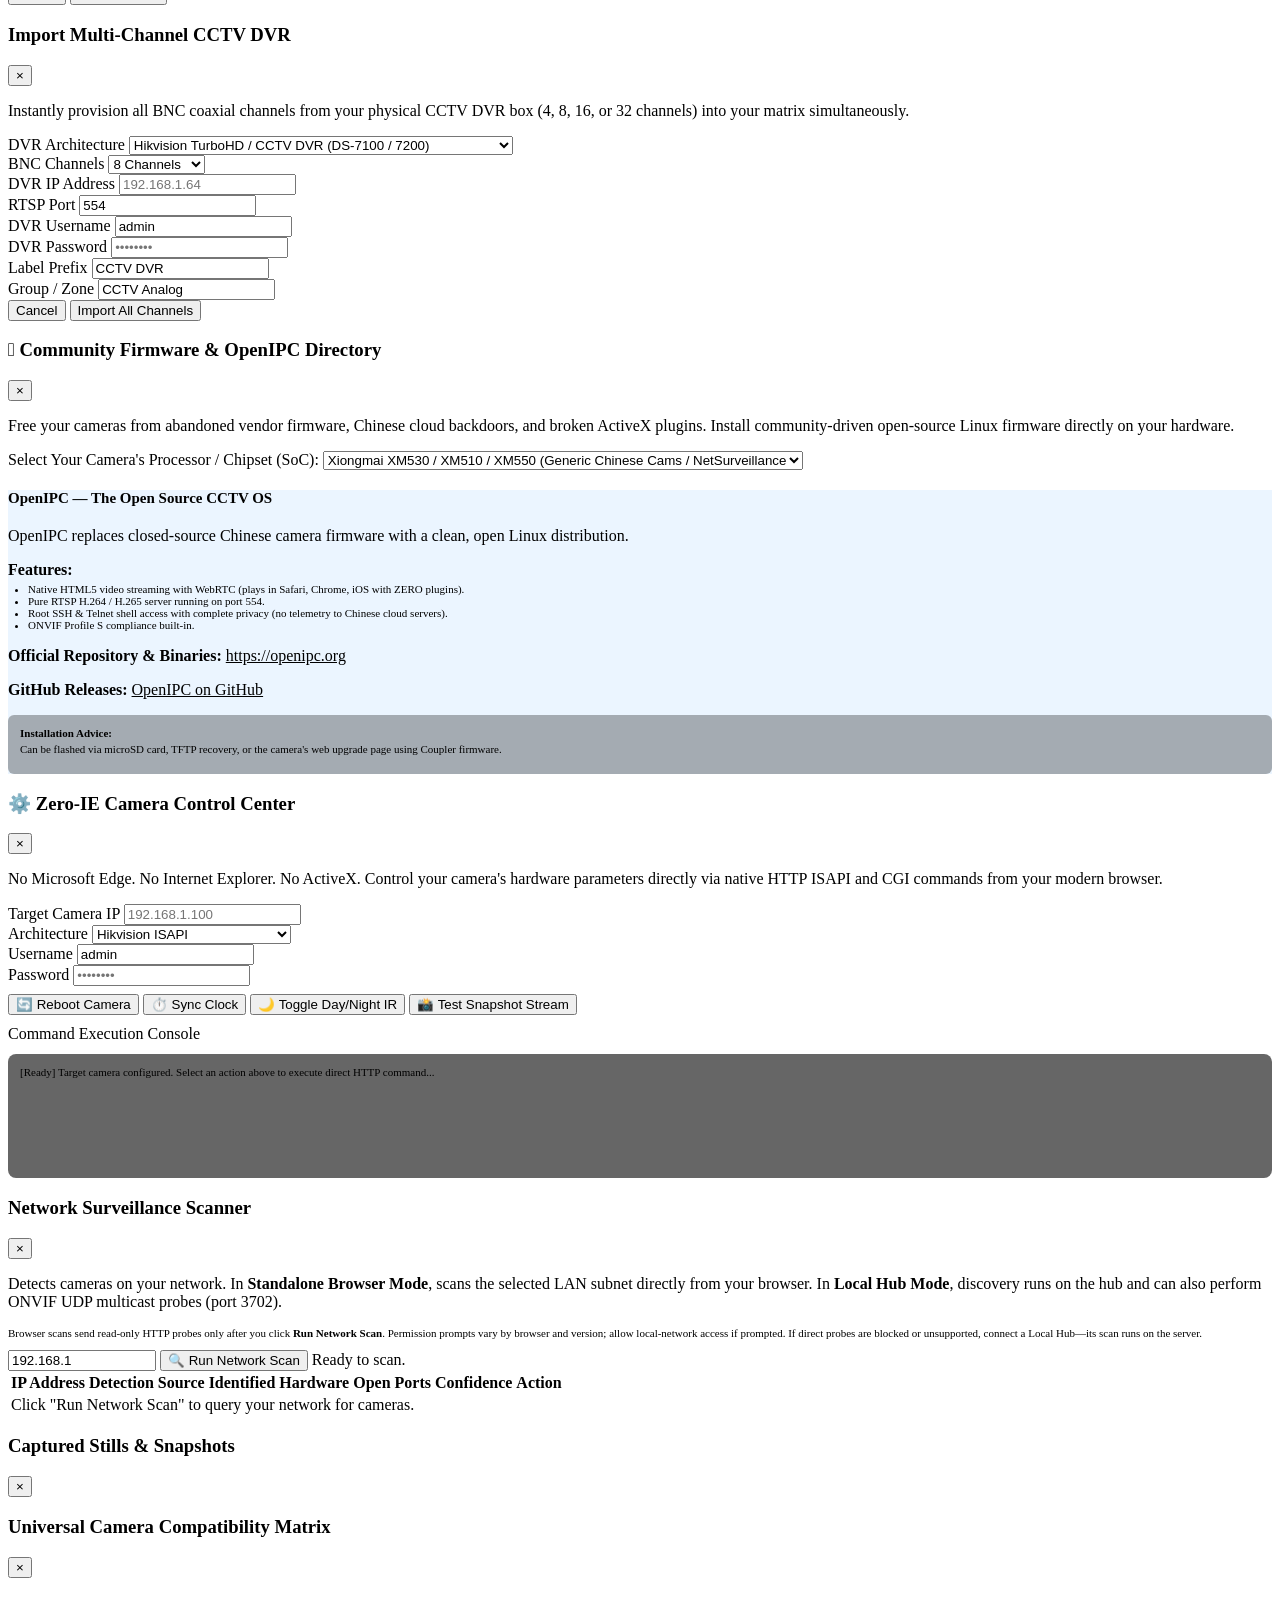
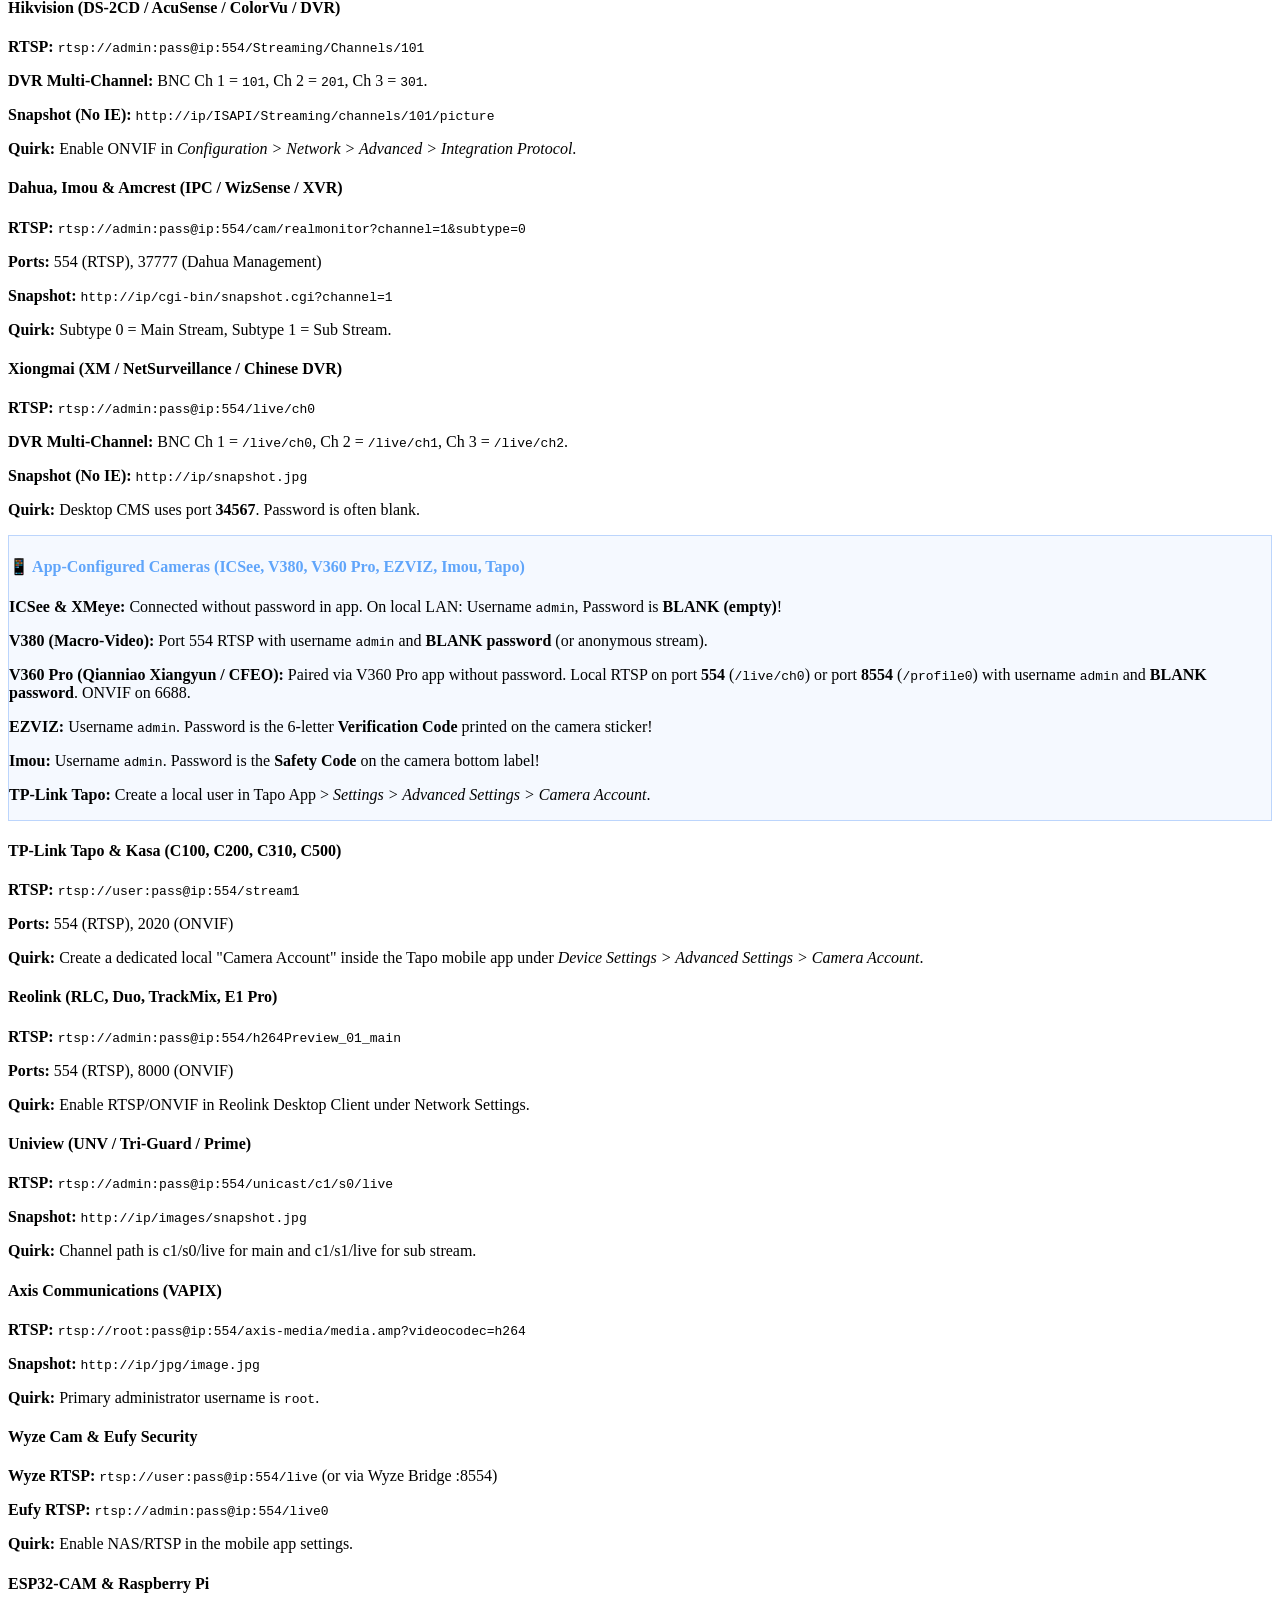
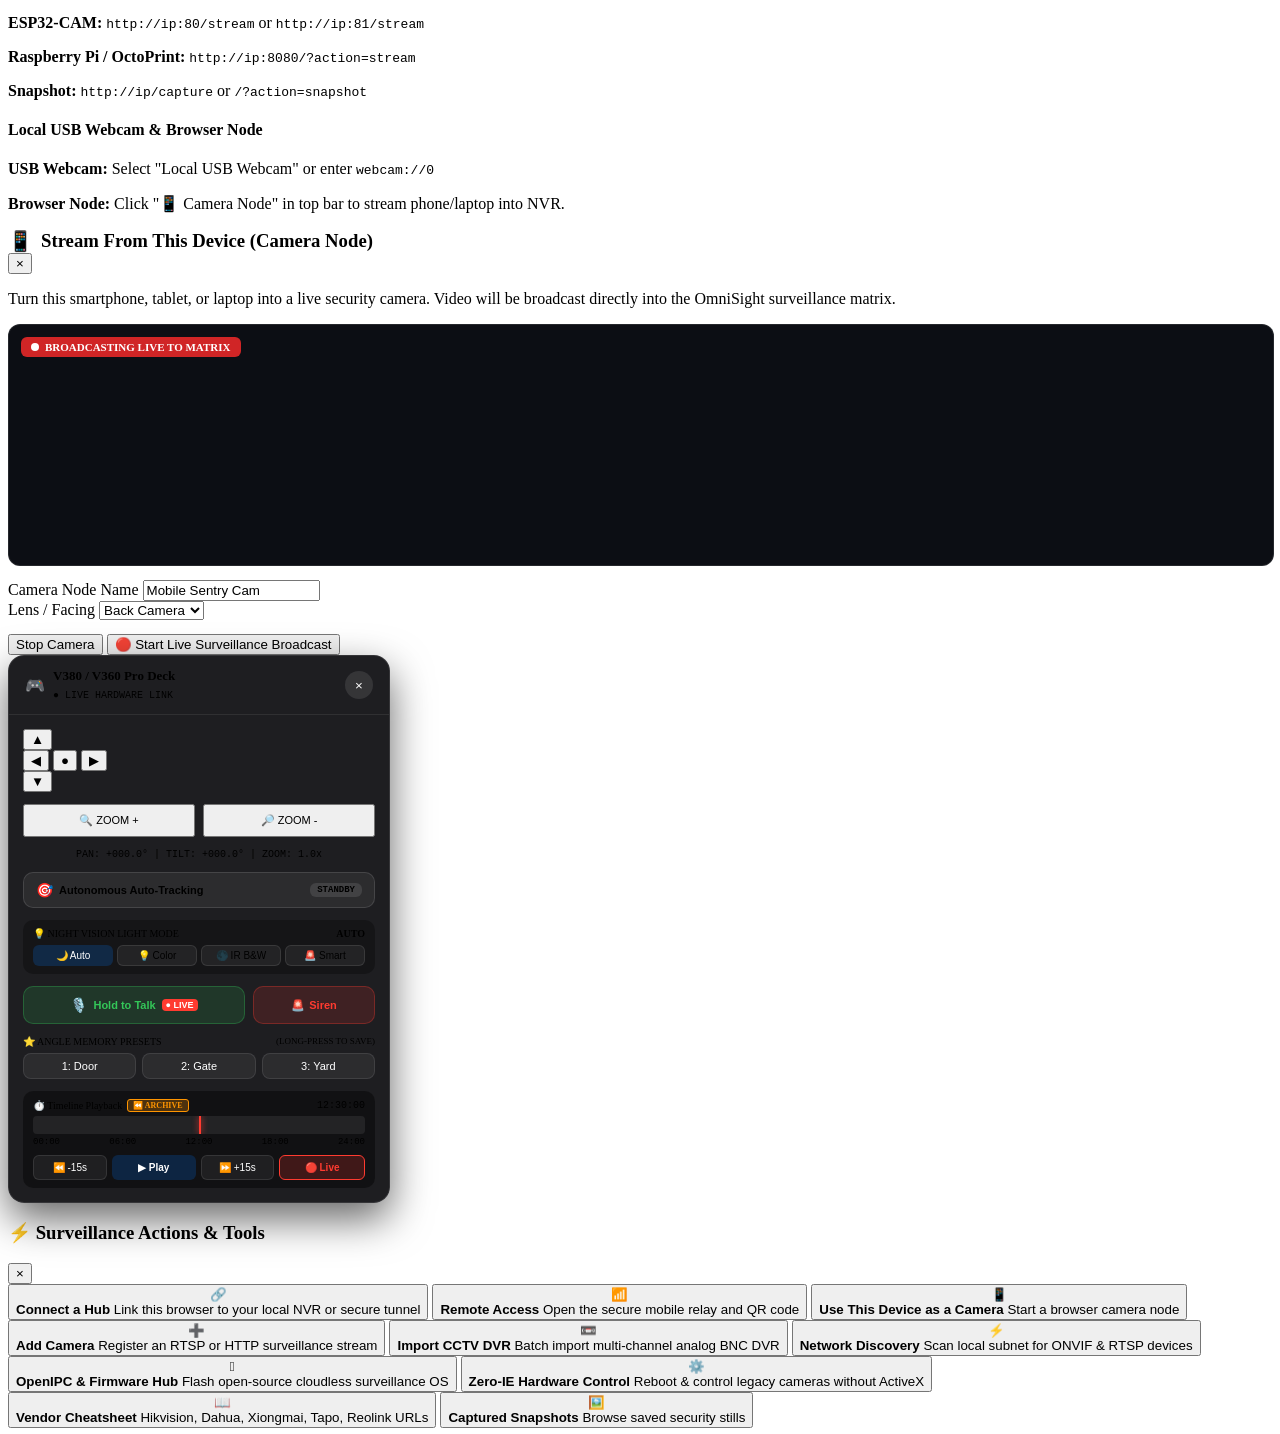
==== commit c2a32823: "Replace Chrome-only "insecure content" advice with browser-aware guidance The blocked-camera banner " ====
--- a/static/index.html
+++ b/static/index.html
@@ -395,6 +395,7 @@
             ⚠️ From an HTTPS page (e.g. GitHub Pages), browsers only allow <strong>https</strong> hub URLs —
             use the hub's Cloudflare tunnel URL (📶 4G Cloud panel), or simply open the hub URL directly
             in a new tab: the same dashboard loads, served by the hub itself.
+            <a href="#" data-open-mixed-content-help style="color: var(--apple-blue); text-decoration: underline;">Why? &amp; browser-by-browser options</a>
           </p>
         </div>
 
@@ -406,6 +407,68 @@
           <button type="button" class="btn-action btn-primary" id="btnConnectHub" style="flex: 1; justify-content: center;">
             <span>🔌 Connect &amp; Reload</span>
           </button>
+        </div>
+      </div>
+    </div>
+  </div>
+
+  <!-- MODAL: Mixed-content / insecure-content help (browser-aware) -->
+  <div class="modal-overlay hidden" id="mixedContentModal">
+    <div class="modal-dialog">
+      <div class="modal-header">
+        <div style="display: flex; align-items: center; gap: 8px;">
+          <span style="font-size: 20px;">🔒</span>
+          <h3 style="margin: 0;">Why your camera is blank</h3>
+        </div>
+        <button class="btn-close" id="btnCloseMixedContentModal">&times;</button>
+      </div>
+      <div class="modal-body">
+        <p class="section-desc">
+          This dashboard is served over <strong>HTTPS</strong>. Cameras, DVRs and the OmniSight hub answer on
+          plain <strong>http://</strong> — so the browser refuses to let an encrypted page pull frames from an
+          unencrypted device. That rule is called <em>mixed content</em>, and it is enforced by every modern browser.
+        </p>
+
+        <div style="background: rgba(52, 199, 89, 0.08); border: 1px solid rgba(52, 199, 89, 0.28); border-radius: 12px; padding: 16px; margin-bottom: 16px;">
+          <div style="font-size: 12px; font-weight: 700; color: var(--accent-green); margin-bottom: 8px; letter-spacing: 0.04em;">
+            ✓ FIX 1 — OPEN THE HUB DIRECTLY (WORKS IN EVERY BROWSER, NO SETTINGS)
+          </div>
+          <p style="font-size: 12px; color: var(--text-secondary); line-height: 1.5; margin-bottom: 12px;">
+            The hub serves this exact same dashboard over http, so the page and the cameras share one origin —
+            nothing is mixed and no browser setting is needed. Bookmarked, it is the most reliable way to run OmniSight.
+          </p>
+          <a href="http://localhost:8080" target="_blank" rel="noopener" data-mc-hub-link class="btn-action btn-primary" style="font-size: 12px; text-decoration: none; padding: 8px 16px; justify-content: center;">
+            Open http://localhost:8080
+          </a>
+        </div>
+
+        <div style="background: rgba(10, 132, 255, 0.08); border: 1px solid rgba(10, 132, 255, 0.28); border-radius: 12px; padding: 16px; margin-bottom: 16px;">
+          <div style="font-size: 12px; font-weight: 700; color: var(--apple-blue); margin-bottom: 8px; letter-spacing: 0.04em;">
+            ✓ FIX 2 — GIVE THE HUB AN HTTPS ADDRESS
+          </div>
+          <p style="font-size: 12px; color: var(--text-secondary); line-height: 1.5; margin-bottom: 6px;">
+            Then you can keep using this hosted page and paste the https URL into <strong>🔗 Hub</strong>:
+          </p>
+          <ul style="font-size: 12px; color: var(--text-secondary); line-height: 1.6; padding-left: 20px; margin: 0;">
+            <li><strong>Cloudflare quick tunnel</strong> — open the hub's <strong>📶 4G Cloud</strong> panel and copy the <code>https://xxxx.trycloudflare.com</code> URL. Needs <code>cloudflared</code> on the hub machine; free, no account.</li>
+            <li><strong>Tailscale Funnel</strong> — <code>tailscale funnel 8080 on</code> gives a permanent <code>https://host.tailnet.ts.net</code> URL.</li>
+            <li><strong>Reverse proxy</strong> — Caddy, nginx or Traefik with a real certificate in front of <code>:8080</code>. Avoid self-signed certs: Safari rejects them outright.</li>
+          </ul>
+        </div>
+
+        <div style="background: rgba(255, 255, 255, 0.04); border: 1px solid rgba(255, 255, 255, 0.08); border-radius: 12px; padding: 16px;">
+          <div style="font-size: 12px; font-weight: 700; color: var(--apple-amber); margin-bottom: 8px; letter-spacing: 0.04em;">
+            ⚠ FIX 3 — FORCE THIS BROWSER TO ALLOW IT
+          </div>
+          <p style="font-size: 11px; color: var(--text-muted); margin-bottom: 10px; font-family: monospace;" id="mcDetectedBrowser">
+            detecting browser…
+          </p>
+          <p style="font-size: 12px; color: var(--text-secondary); line-height: 1.5; margin-bottom: 10px;" id="mcBrowserIntro"></p>
+          <ol id="mcBrowserSteps" style="font-size: 12px; color: var(--text-secondary); line-height: 1.65; padding-left: 20px; margin: 0 0 10px 0;"></ol>
+          <p id="mcBrowserCaveat" style="font-size: 11px; color: var(--text-muted); line-height: 1.5; border-left: 2px solid rgba(255, 159, 10, 0.5); padding-left: 10px; margin: 0;"></p>
+          <p style="font-size: 11px; color: var(--text-muted); line-height: 1.5; margin: 12px 0 0 0;">
+            Hub origin OmniSight would use: <code id="mcHubOrigin" style="color: var(--text-secondary);"></code>
+          </p>
         </div>
       </div>
     </div>
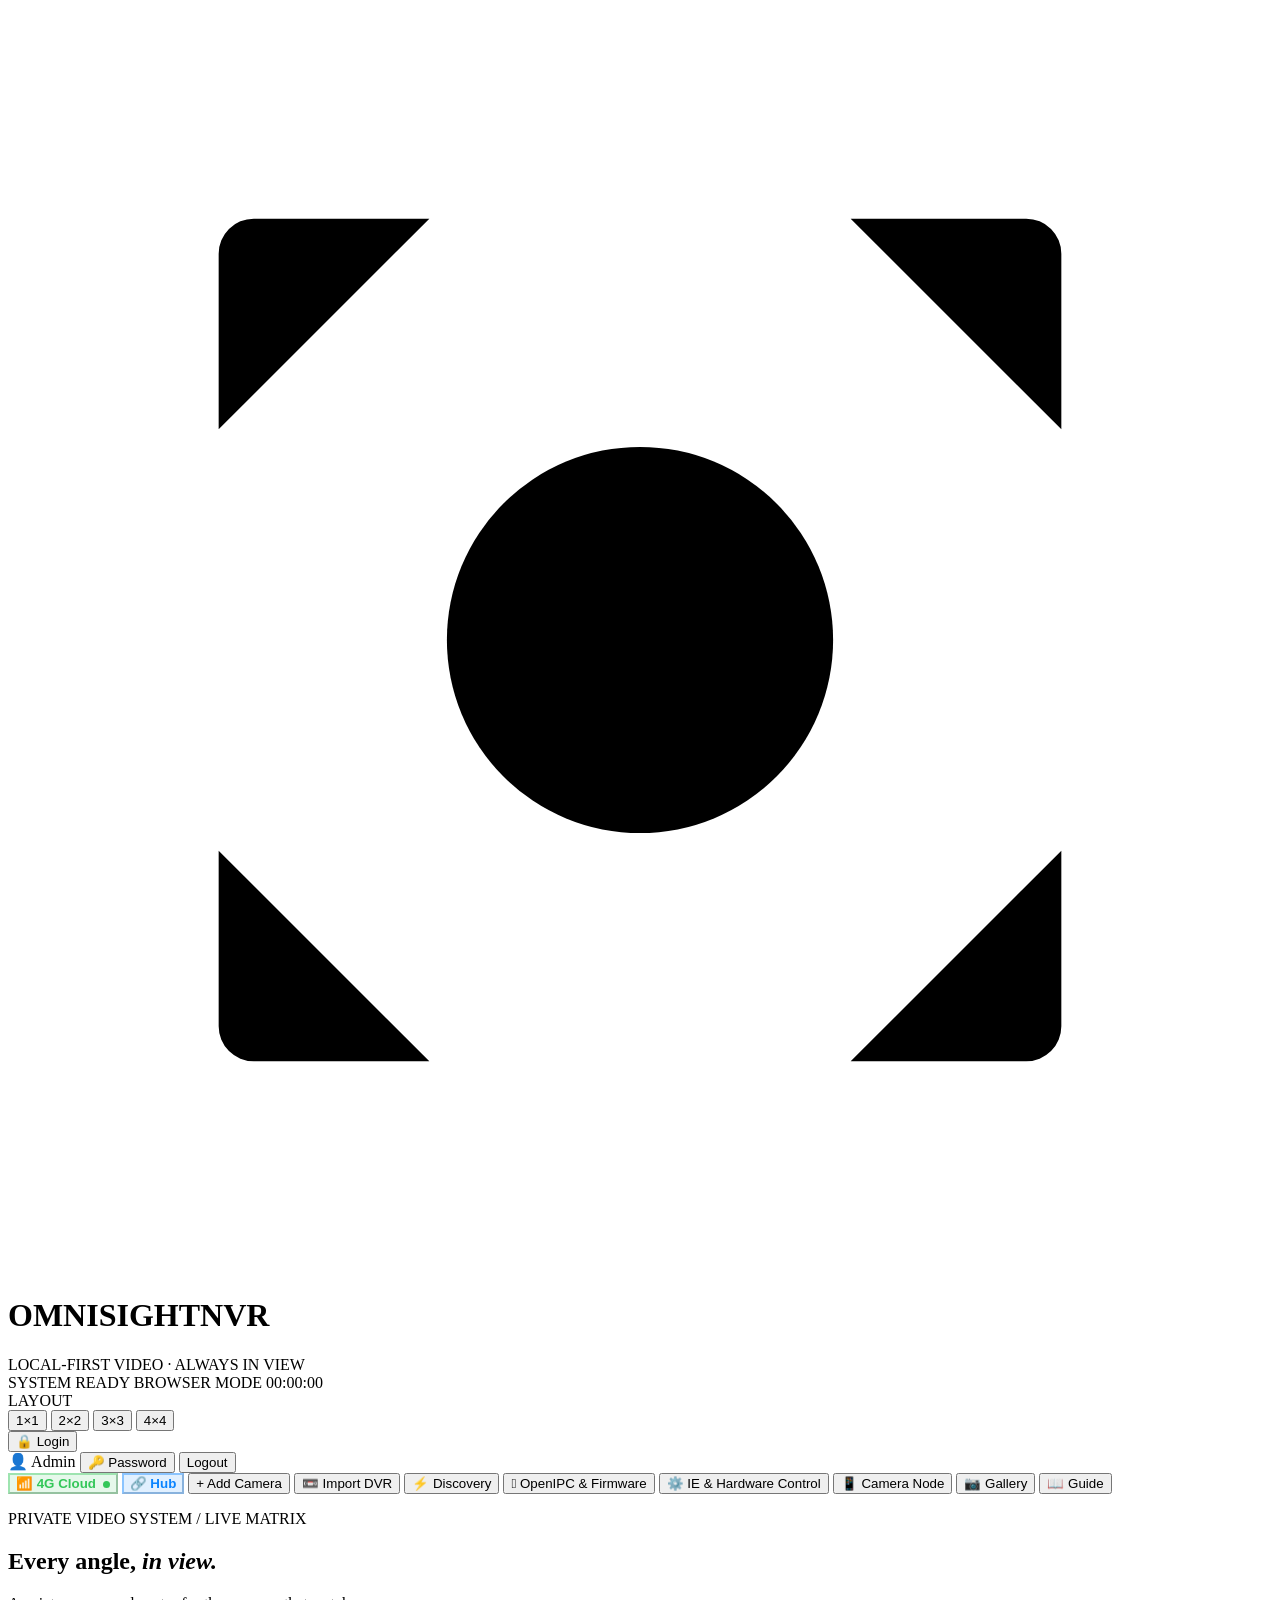
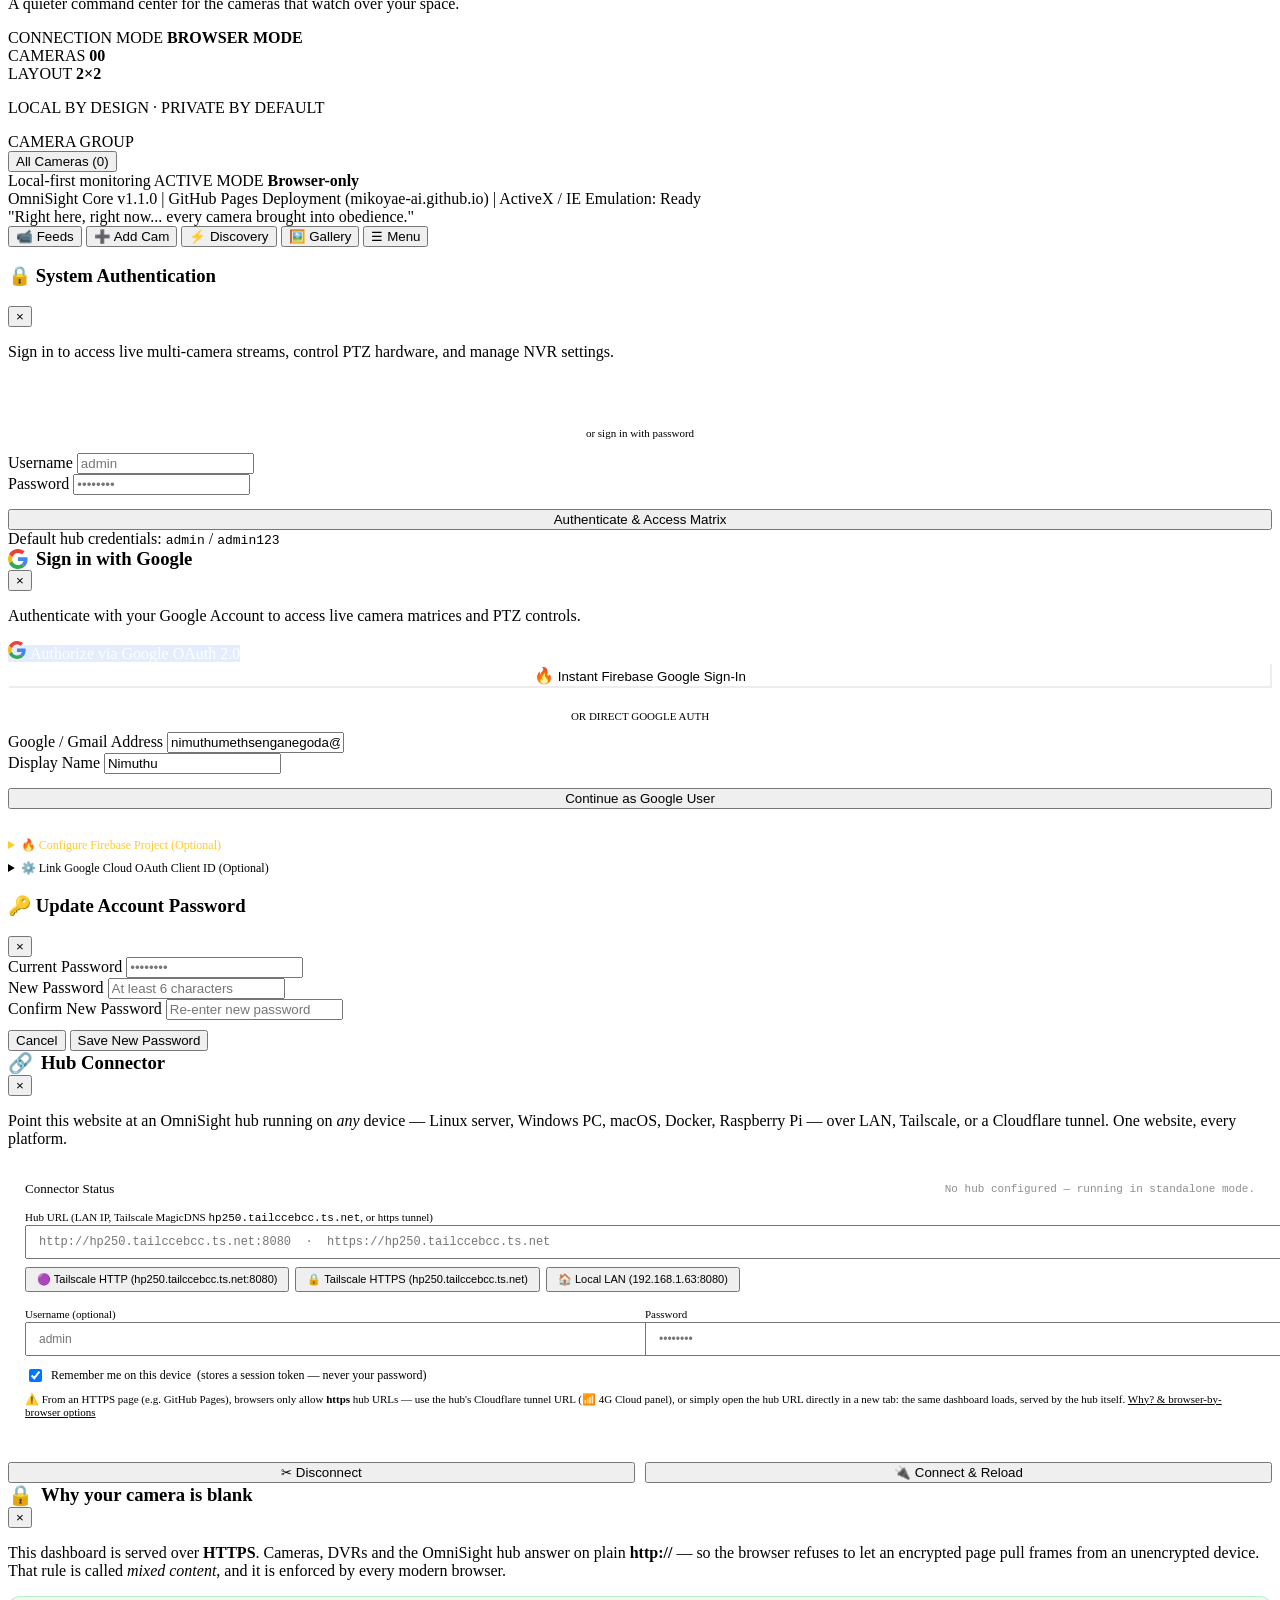
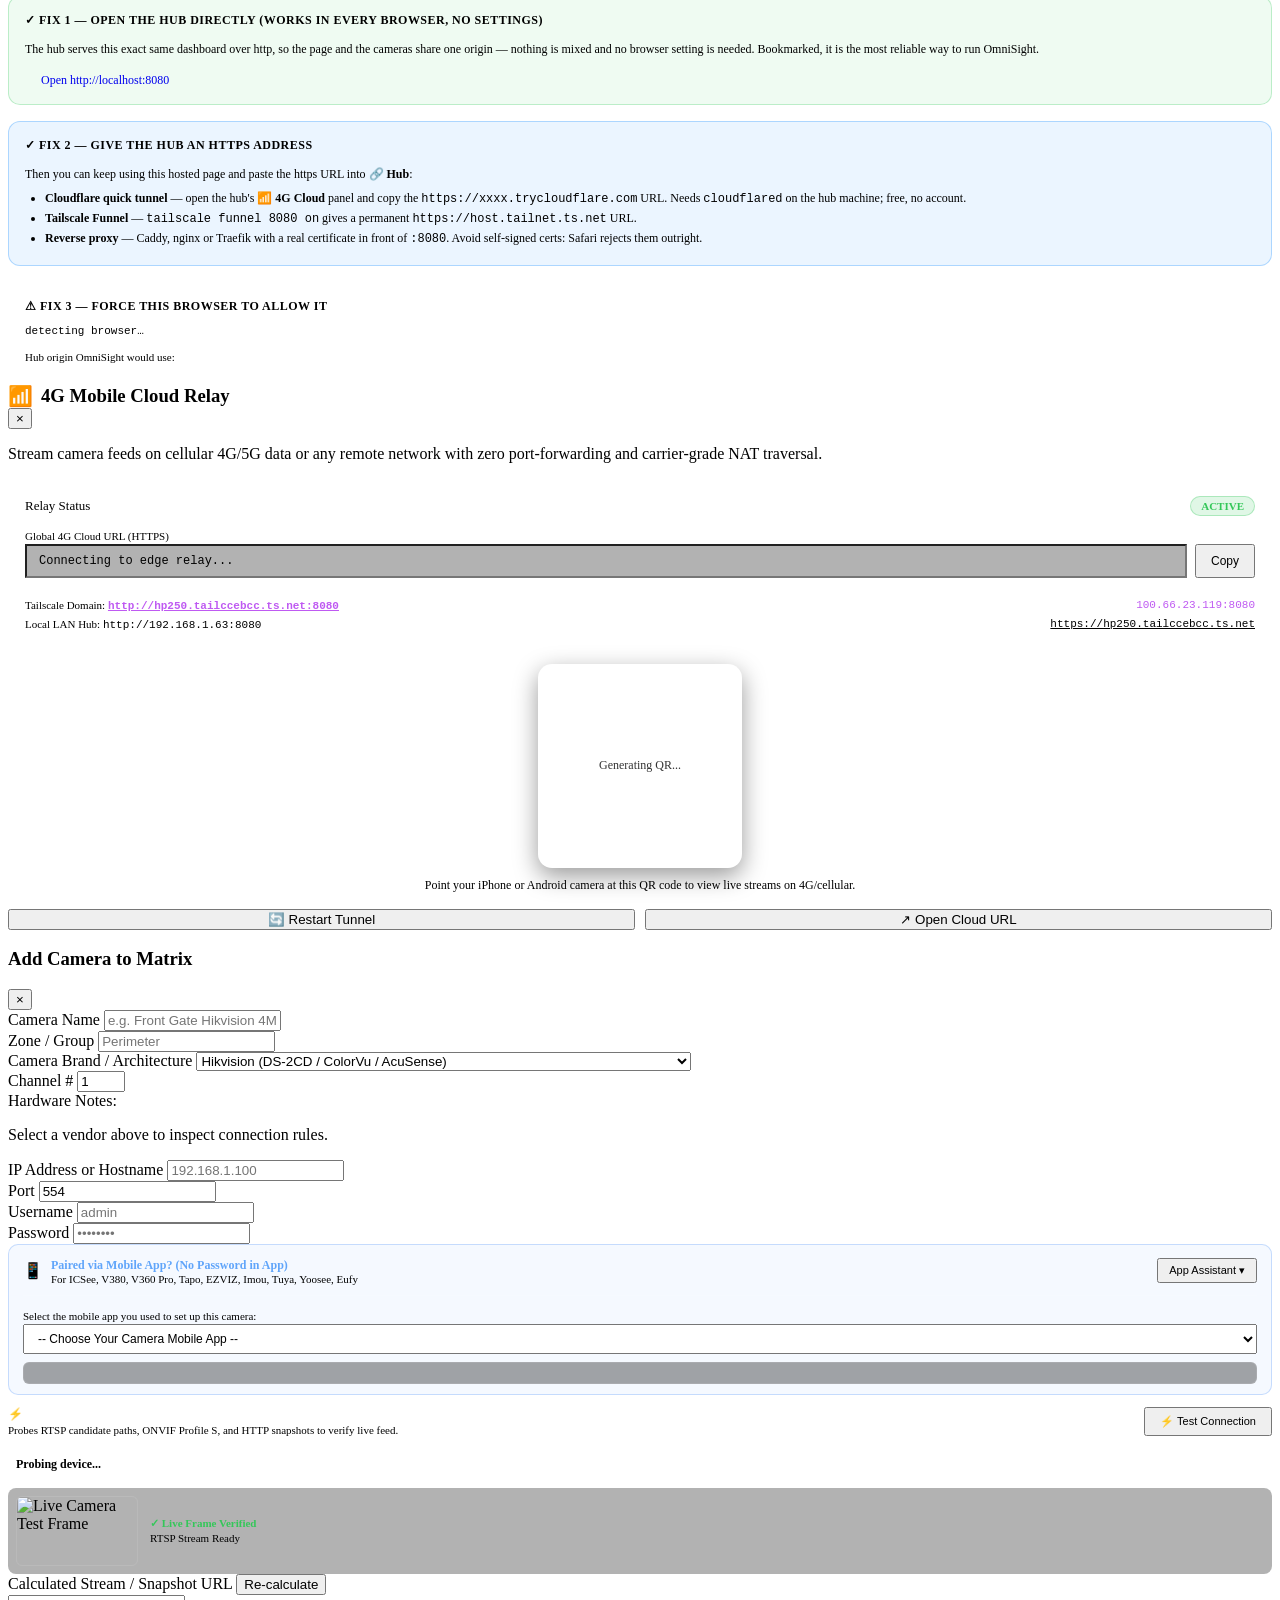
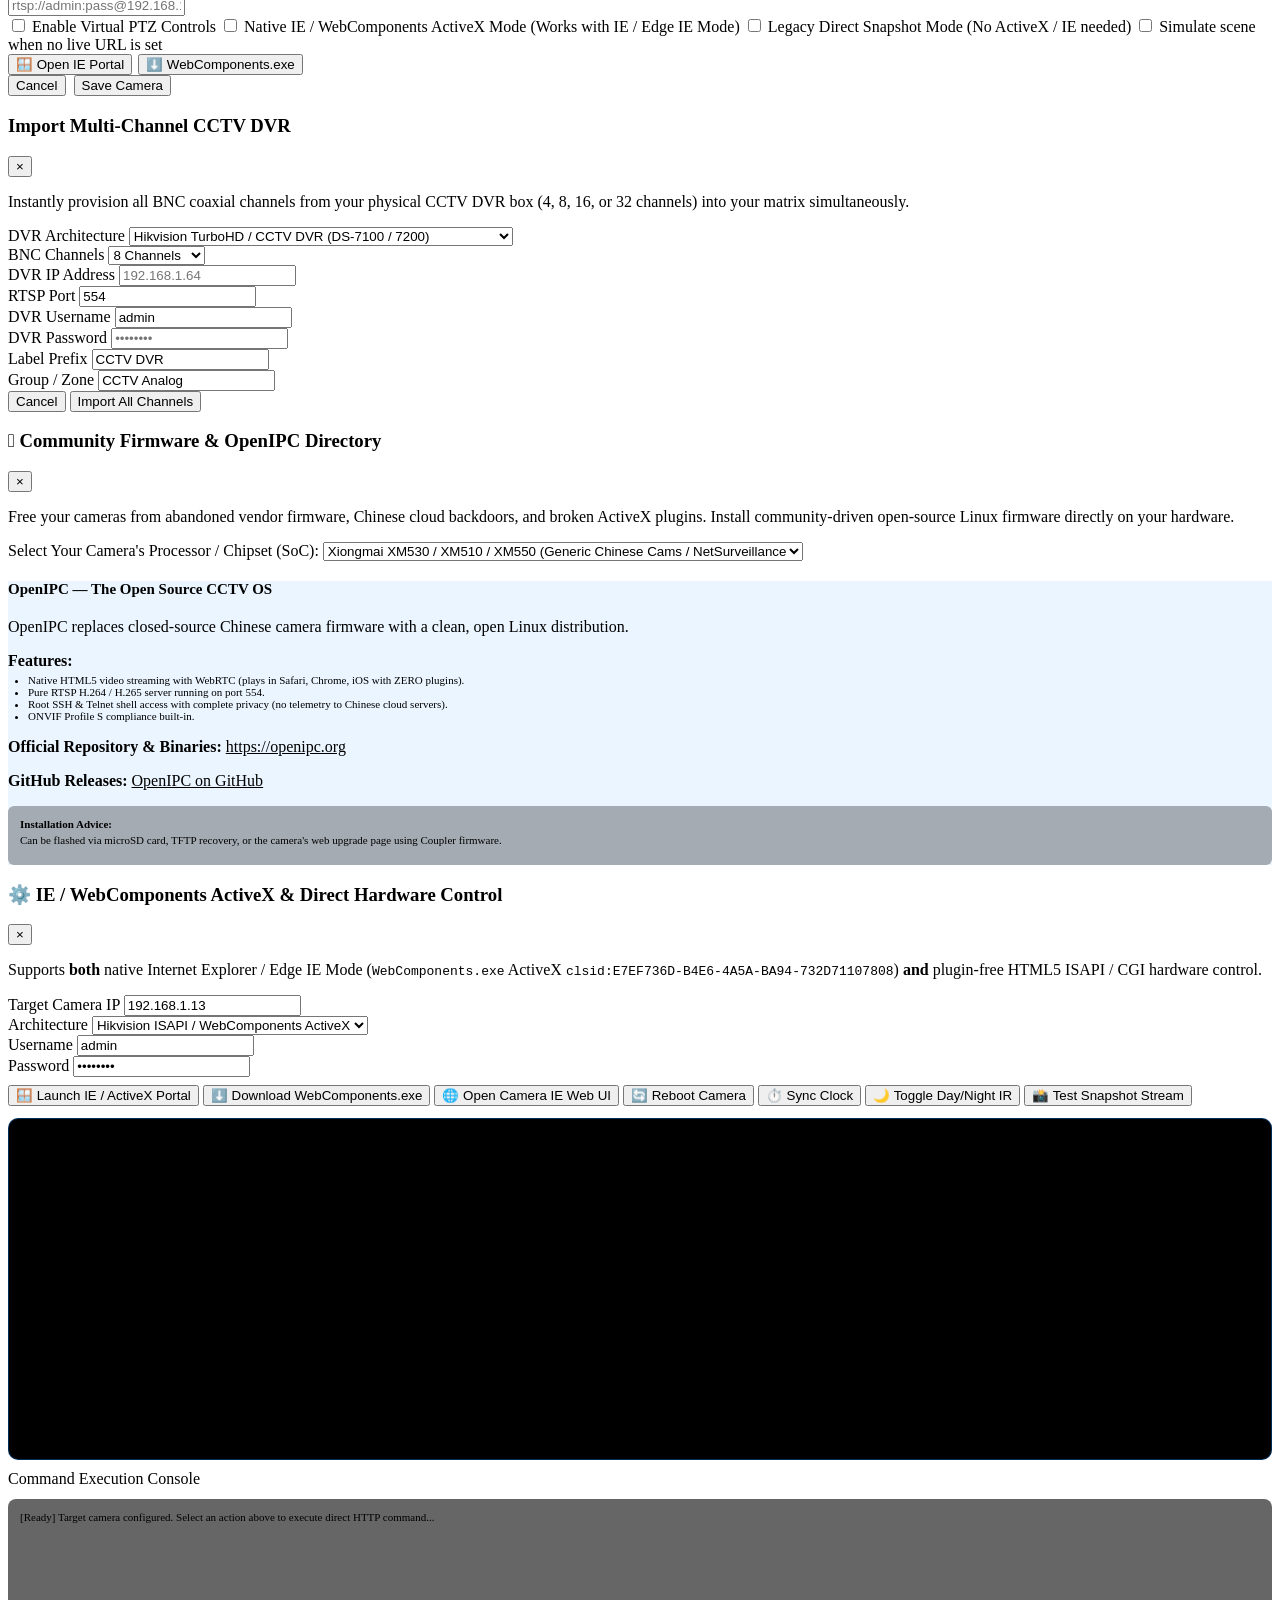
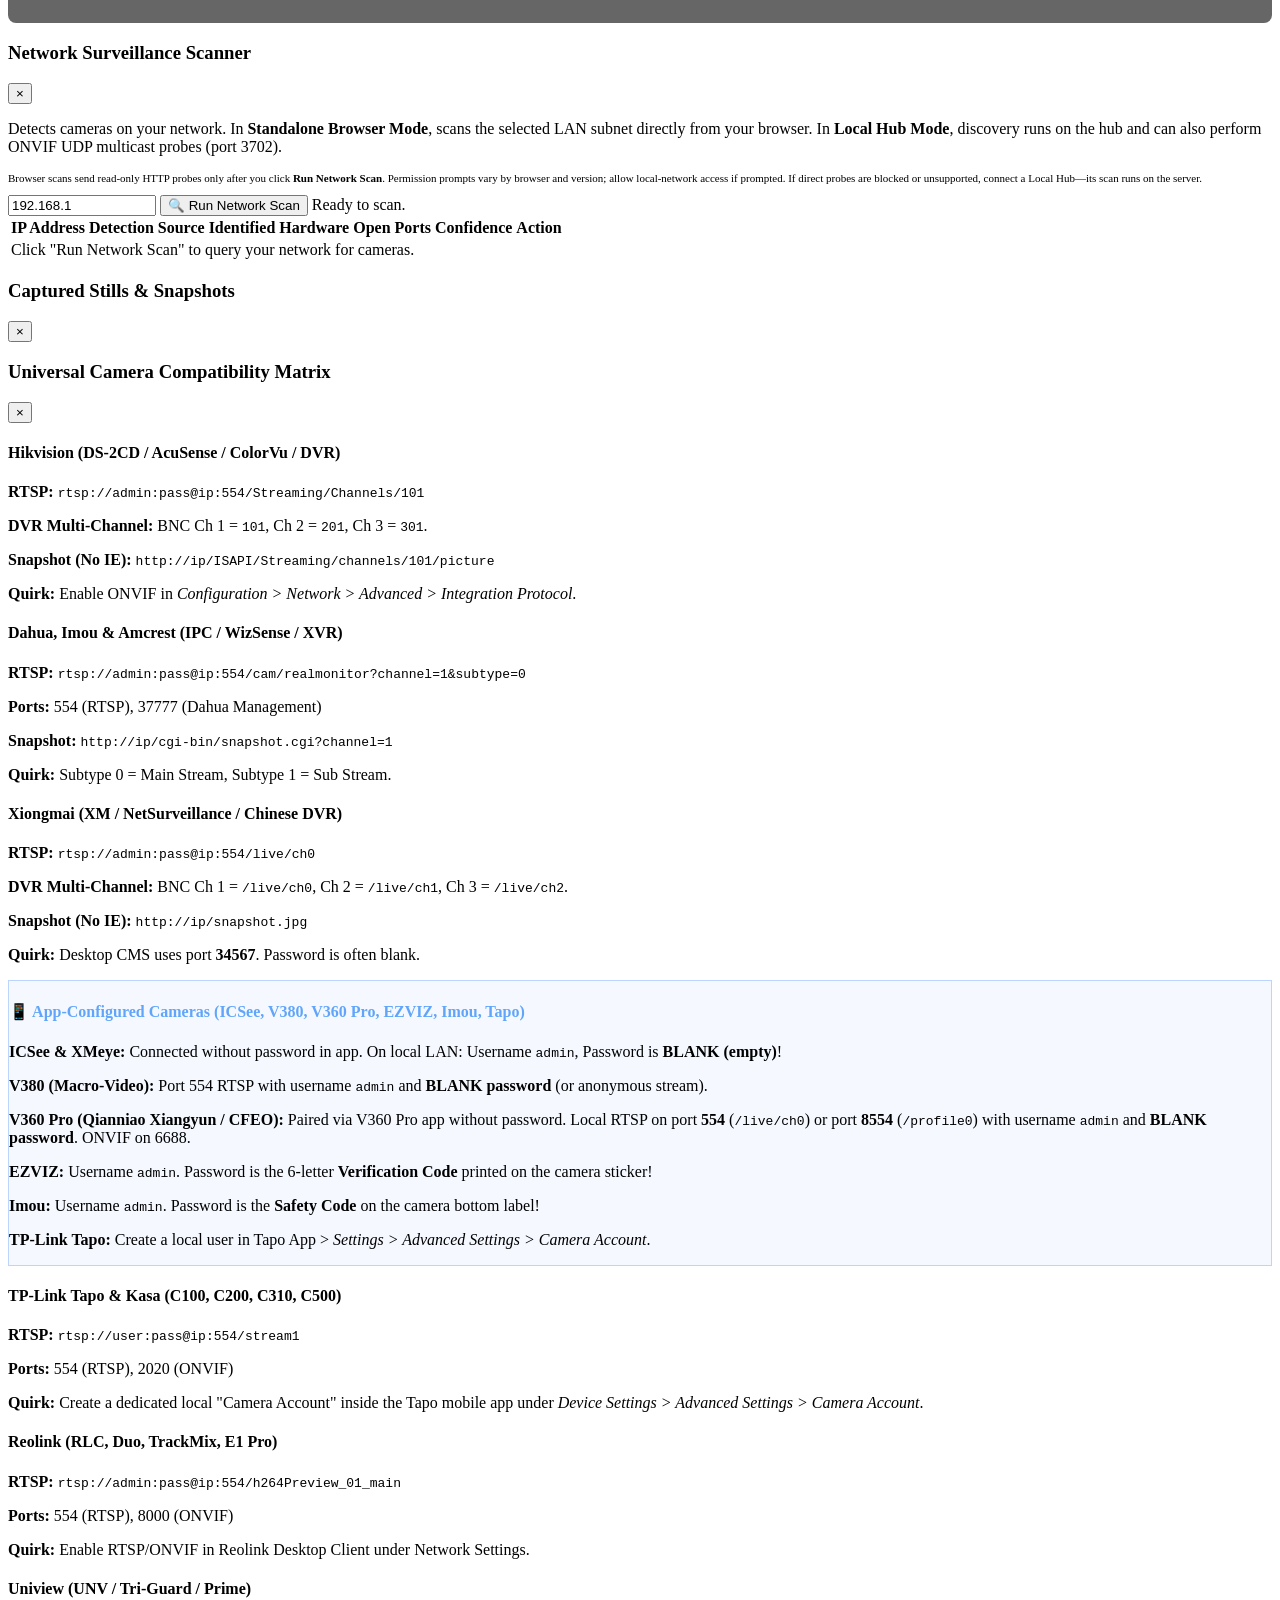
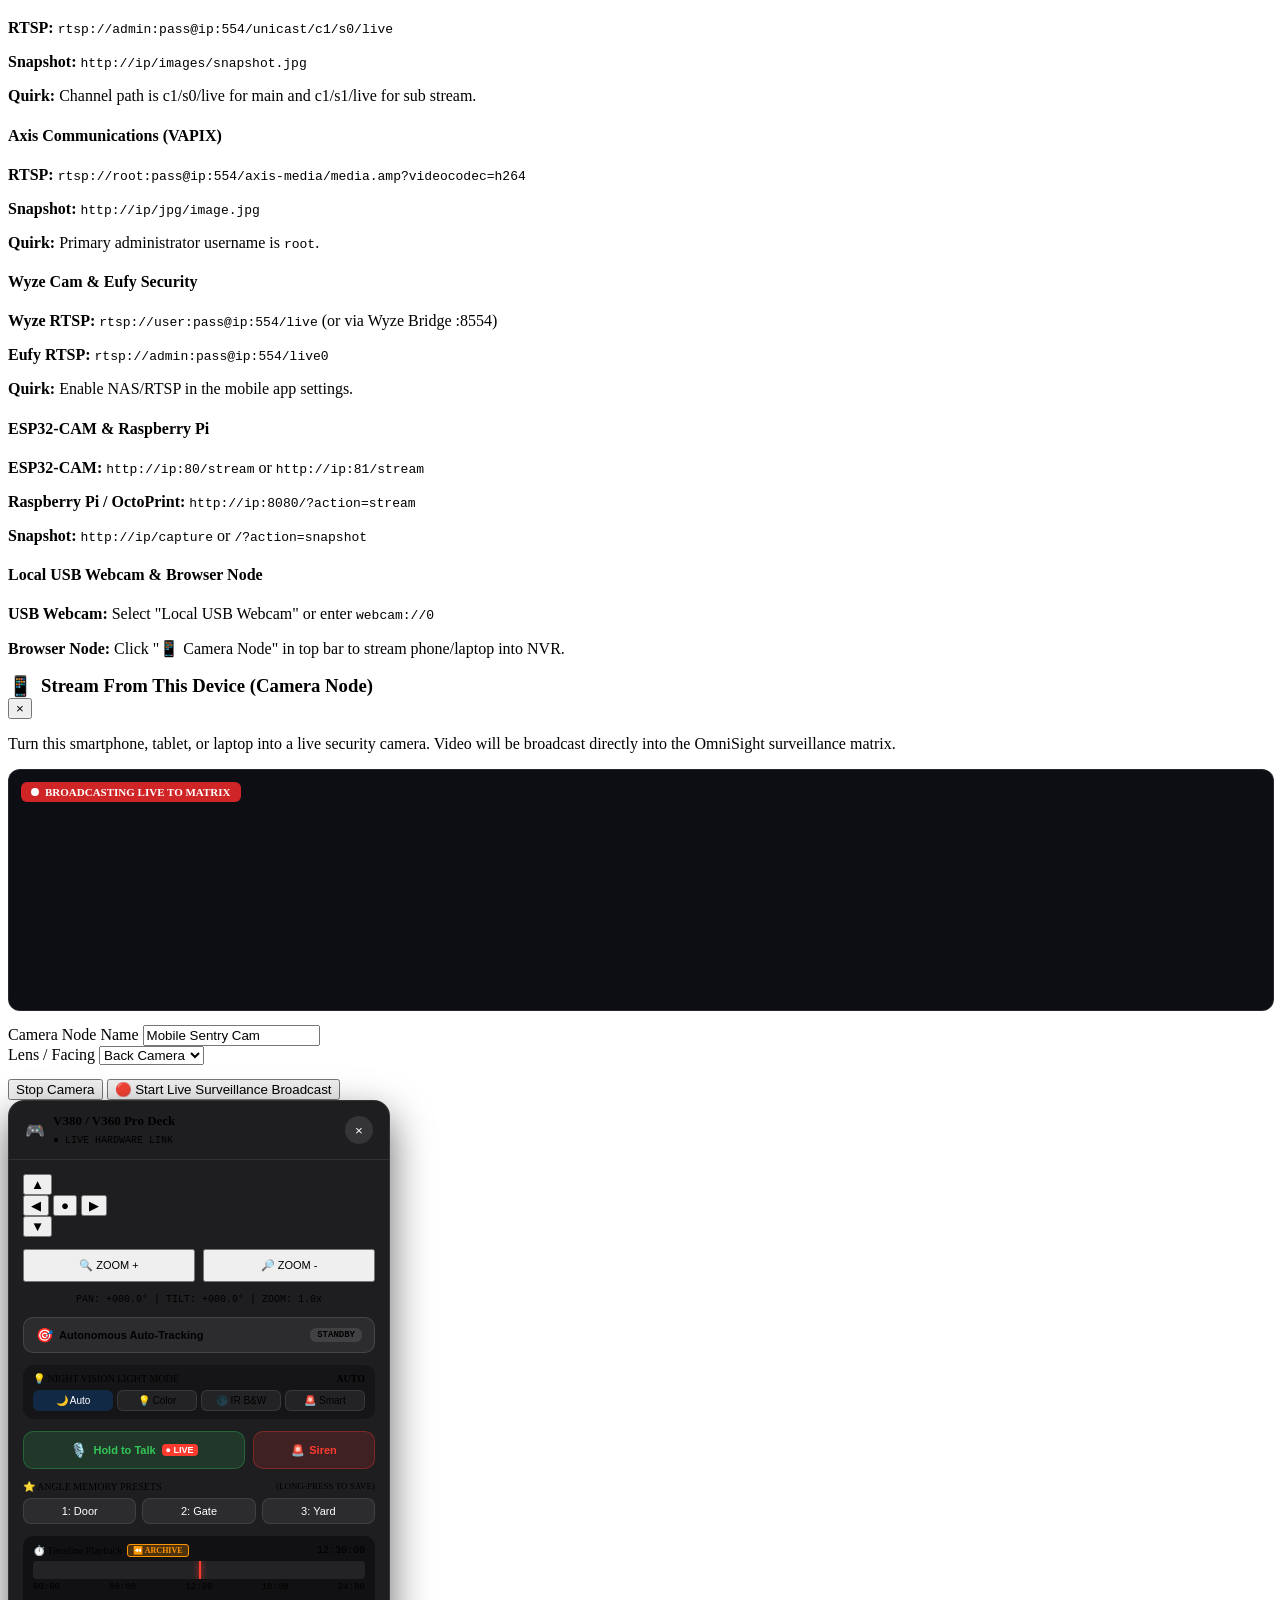
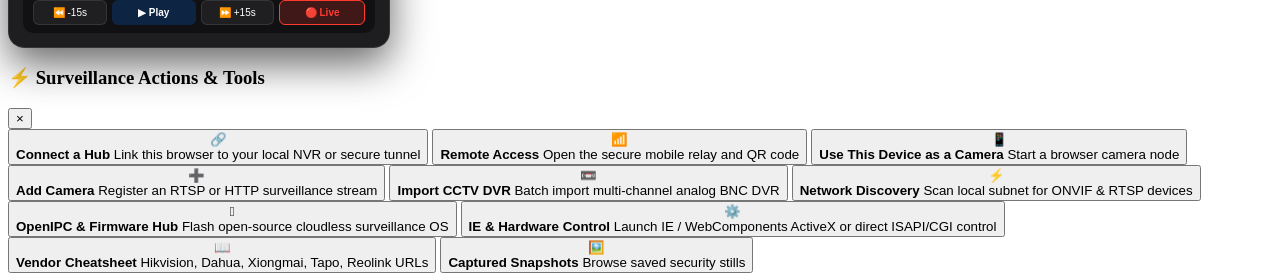
==== commit 326f15d7: "feat(ie): add native IE / WebComponents ActiveX portal, inline toggle & Tailscale MagicDNS" ====
--- a/static/index.html
+++ b/static/index.html
@@ -84,8 +84,8 @@
           <button class="btn-action btn-secondary" id="btnFirmwareHub" title="OpenIPC community firmware & official updates">
             <span class="icon"></span> OpenIPC &amp; Firmware
           </button>
-          <button class="btn-action btn-warning" id="btnCamControl" title="Control camera hardware directly with zero Internet Explorer or Edge">
-            <span class="icon">⚙️</span> Zero-IE Control
+          <button class="btn-action btn-warning" id="btnCamControl" title="Control camera hardware directly or launch IE / WebComponents ActiveX Mode">
+            <span class="icon">⚙️</span> IE &amp; Hardware Control
           </button>
           <button class="btn-action btn-secondary" id="btnBrowserNode" title="Stream Phone or Laptop Camera into Matrix as a Surveillance Node">
             <span class="icon">📱</span> Camera Node
@@ -371,8 +371,19 @@
           </div>
 
           <div class="form-group" style="margin-bottom: 4px;">
-            <label style="font-size: 11px; color: var(--text-muted);">Hub URL (LAN IP, Tailscale, or https tunnel)</label>
-            <input type="text" id="hubConnectorUrlInput" placeholder="https://your-tunnel.trycloudflare.com  ·  http://192.168.1.50:8080" style="font-family: monospace; font-size: 12px; padding: 8px 12px; width: 100%;">
+            <label style="font-size: 11px; color: var(--text-muted);">Hub URL (LAN IP, Tailscale MagicDNS <code>hp250.tailccebcc.ts.net</code>, or https tunnel)</label>
+            <input type="text" id="hubConnectorUrlInput" placeholder="http://hp250.tailccebcc.ts.net:8080  ·  https://hp250.tailccebcc.ts.net" style="font-family: monospace; font-size: 12px; padding: 8px 12px; width: 100%;">
+            <div style="display: flex; gap: 6px; flex-wrap: wrap; margin-top: 8px;">
+              <button type="button" class="btn-action btn-secondary" id="btnPresetTailscaleHttp" style="font-size: 11px; padding: 4px 10px;">
+                🟣 Tailscale HTTP (hp250.tailccebcc.ts.net:8080)
+              </button>
+              <button type="button" class="btn-action btn-secondary" id="btnPresetTailscaleHttps" style="font-size: 11px; padding: 4px 10px;">
+                🔒 Tailscale HTTPS (hp250.tailccebcc.ts.net)
+              </button>
+              <button type="button" class="btn-action btn-secondary" id="btnPresetLanHub" style="font-size: 11px; padding: 4px 10px;">
+                🏠 Local LAN (192.168.1.63:8080)
+              </button>
+            </div>
           </div>
 
           <!-- Optional sign-in (remembered via session token, never the password) -->
@@ -502,9 +513,15 @@
             </div>
           </div>
 
-          <div style="display: flex; justify-content: space-between; font-size: 11px; color: var(--text-secondary); padding-top: 8px; border-top: 1px solid rgba(255,255,255,0.06);">
-            <span>LAN: <code id="cloudLanIp" style="color: var(--apple-blue);">Detecting...</code></span>
-            <span>Tailscale: <code id="cloudTailscaleIp" style="color: #bf5af2;">Detecting...</code></span>
+          <div style="display: flex; flex-direction: column; gap: 6px; font-size: 11px; color: var(--text-secondary); padding-top: 8px; border-top: 1px solid rgba(255,255,255,0.06);">
+            <div style="display: flex; justify-content: space-between; align-items: center;">
+              <span>Tailscale Domain: <a href="http://hp250.tailccebcc.ts.net:8080" target="_blank" rel="noopener" id="cloudTailscaleDomainLink" style="color: #bf5af2; font-family: monospace; font-weight: 600;">http://hp250.tailccebcc.ts.net:8080</a></span>
+              <code id="cloudTailscaleIp" style="color: #bf5af2;">100.66.23.119:8080</code>
+            </div>
+            <div style="display: flex; justify-content: space-between; align-items: center;">
+              <span>Local LAN Hub: <code id="cloudLanIp" style="color: var(--apple-blue);">http://192.168.1.63:8080</code></span>
+              <a href="https://hp250.tailccebcc.ts.net" target="_blank" rel="noopener" style="color: var(--accent-green); font-family: monospace;">https://hp250.tailccebcc.ts.net</a>
+            </div>
           </div>
         </div>
 
@@ -740,6 +757,9 @@
             <input type="checkbox" id="camPtz" name="ptz"> Enable Virtual PTZ Controls
           </label>
           <label class="checkbox-label">
+            <input type="checkbox" id="camIeMode" name="ie_mode"> Native IE / WebComponents ActiveX Mode (Works with IE / Edge IE Mode)
+          </label>
+          <label class="checkbox-label">
             <input type="checkbox" id="camLegacyPolling" name="legacy_polling"> Legacy Direct Snapshot Mode (No ActiveX / IE needed)
           </label>
           <label class="checkbox-label">
@@ -747,9 +767,19 @@
           </label>
         </div>
 
-        <div class="modal-footer">
-          <button type="button" class="btn-action btn-ghost" id="btnCancelCam">Cancel</button>
-          <button type="submit" class="btn-action btn-primary">Save Camera</button>
+        <div class="modal-footer" style="justify-content: space-between; flex-wrap: wrap; gap: 8px;">
+          <div style="display: flex; gap: 6px; flex-wrap: wrap;">
+            <button type="button" class="btn-action btn-secondary" id="btnModalOpenIePortal" title="Open IE / WebComponents ActiveX Portal for this camera">
+              🪟 Open IE Portal
+            </button>
+            <button type="button" class="btn-action btn-secondary" id="btnModalDownloadPlugin" title="Download WebComponents.exe ActiveX plugin from camera">
+              ⬇️ WebComponents.exe
+            </button>
+          </div>
+          <div style="display: flex; gap: 8px;">
+            <button type="button" class="btn-action btn-ghost" id="btnCancelCam">Cancel</button>
+            <button type="submit" class="btn-action btn-primary">Save Camera</button>
+          </div>
         </div>
       </form>
     </div>
@@ -881,30 +911,30 @@
     </div>
   </div>
 
-  <!-- MODAL: Zero-IE Direct Camera Controller -->
+  <!-- MODAL: IE / ActiveX & Direct Camera Controller -->
   <div class="modal-overlay hidden" id="camControlModal">
     <div class="modal-dialog modal-large">
       <div class="modal-header">
-        <h3>⚙️ Zero-IE Camera Control Center</h3>
+        <h3>⚙️ IE / WebComponents ActiveX &amp; Direct Hardware Control</h3>
         <button class="btn-close" id="btnCloseCamControlModal">&times;</button>
       </div>
       <div class="modal-body">
         <p class="section-desc">
-          No Microsoft Edge. No Internet Explorer. No ActiveX. Control your camera's hardware parameters directly 
-          via native HTTP ISAPI and CGI commands from your modern browser.
+          Supports <strong>both</strong> native Internet Explorer / Edge IE Mode (<code>WebComponents.exe</code> ActiveX <code>clsid:E7EF736D-B4E6-4A5A-BA94-732D71107808</code>)
+          <strong>and</strong> plugin-free HTML5 ISAPI / CGI hardware control.
         </p>
 
         <div class="form-row">
           <div class="form-group flex-2">
             <label for="ctrlIp">Target Camera IP</label>
-            <input type="text" id="ctrlIp" placeholder="192.168.1.100">
+            <input type="text" id="ctrlIp" value="192.168.1.13" placeholder="192.168.1.13">
           </div>
           <div class="form-group flex-1">
             <label for="ctrlVendor">Architecture</label>
             <select id="ctrlVendor">
-              <option value="hikvision">Hikvision ISAPI</option>
-              <option value="xiongmai">Xiongmai (Chinese Cam CGI)</option>
-              <option value="dahua">Dahua CGI</option>
+              <option value="hikvision">Hikvision ISAPI / WebComponents ActiveX</option>
+              <option value="xiongmai">Xiongmai (Chinese Cam ActiveX / CGI)</option>
+              <option value="dahua">Dahua WebPlugin / CGI</option>
               <option value="generic_onvif">ONVIF Service</option>
             </select>
           </div>
@@ -917,12 +947,21 @@
           </div>
           <div class="form-group flex-1">
             <label for="ctrlPass">Password</label>
-            <input type="password" id="ctrlPass" placeholder="••••••••">
-          </div>
-        </div>
-
-        <div class="action-buttons" style="flex-wrap: wrap; margin-top: 8px;">
-          <button type="button" class="btn-action btn-primary" id="btnCtrlReboot">
+            <input type="password" id="ctrlPass" value="Hik@1234" placeholder="••••••••">
+          </div>
+        </div>
+
+        <div class="action-buttons" style="flex-wrap: wrap; margin-top: 8px; gap: 8px;">
+          <button type="button" class="btn-action btn-primary" id="btnCtrlOpenIePortal" title="Launch embedded IE / WebComponents ActiveX & Universal Stream Portal">
+            <span class="icon">🪟</span> Launch IE / ActiveX Portal
+          </button>
+          <button type="button" class="btn-action btn-secondary" id="btnCtrlDownloadPlugin" title="Download official WebComponents.exe ActiveX installer directly from the camera">
+            <span class="icon">⬇️</span> Download WebComponents.exe
+          </button>
+          <button type="button" class="btn-action btn-secondary" id="btnCtrlOpenCameraWeb" title="Open the camera's native IE web page (/doc/page/preview.asp)">
+            <span class="icon">🌐</span> Open Camera IE Web UI
+          </button>
+          <button type="button" class="btn-action btn-secondary" id="btnCtrlReboot">
             <span class="icon">🔄</span> Reboot Camera
           </button>
           <button type="button" class="btn-action btn-secondary" id="btnCtrlSyncTime">
@@ -934,6 +973,10 @@
           <button type="button" class="btn-action btn-secondary" id="btnCtrlTestSnapshot">
             <span class="icon">📸</span> Test Snapshot Stream
           </button>
+        </div>
+
+        <div id="iePortalPreviewBox" class="hidden" style="margin-top: 12px; border: 1px solid rgba(10, 132, 255, 0.35); border-radius: 10px; overflow: hidden; background: #000;">
+          <iframe id="iePortalIframe" src="about:blank" style="width: 100%; height: 340px; border: 0; display: block;"></iframe>
         </div>
 
         <div class="form-group" style="margin-top: 10px;">
@@ -1321,8 +1364,8 @@
         <button class="mobile-menu-item" id="sheetCamControl">
           <span class="icon">⚙️</span>
           <div class="item-text">
-            <strong>Zero-IE Hardware Control</strong>
-            <span>Reboot &amp; control legacy cameras without ActiveX</span>
+            <strong>IE &amp; Hardware Control</strong>
+            <span>Launch IE / WebComponents ActiveX or direct ISAPI/CGI control</span>
           </div>
         </button>
         <button class="mobile-menu-item" id="sheetVendorGuide">
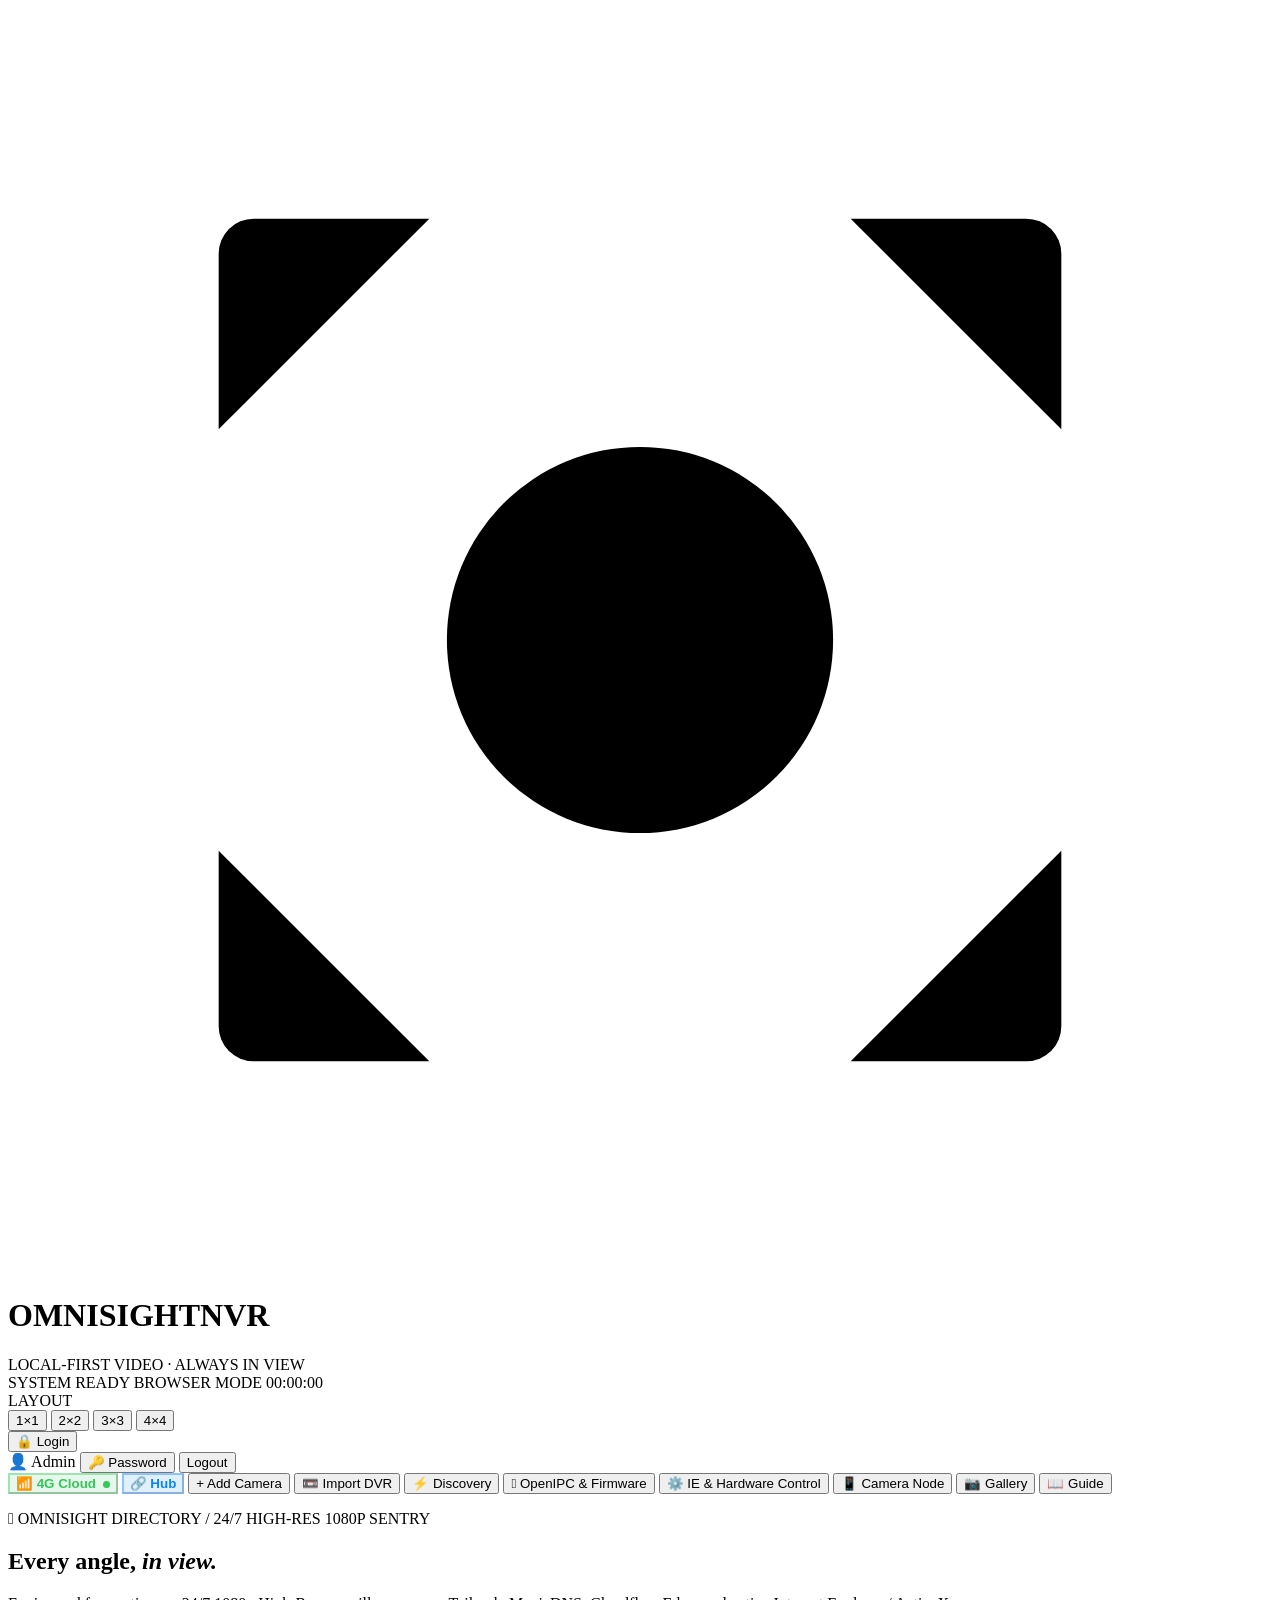
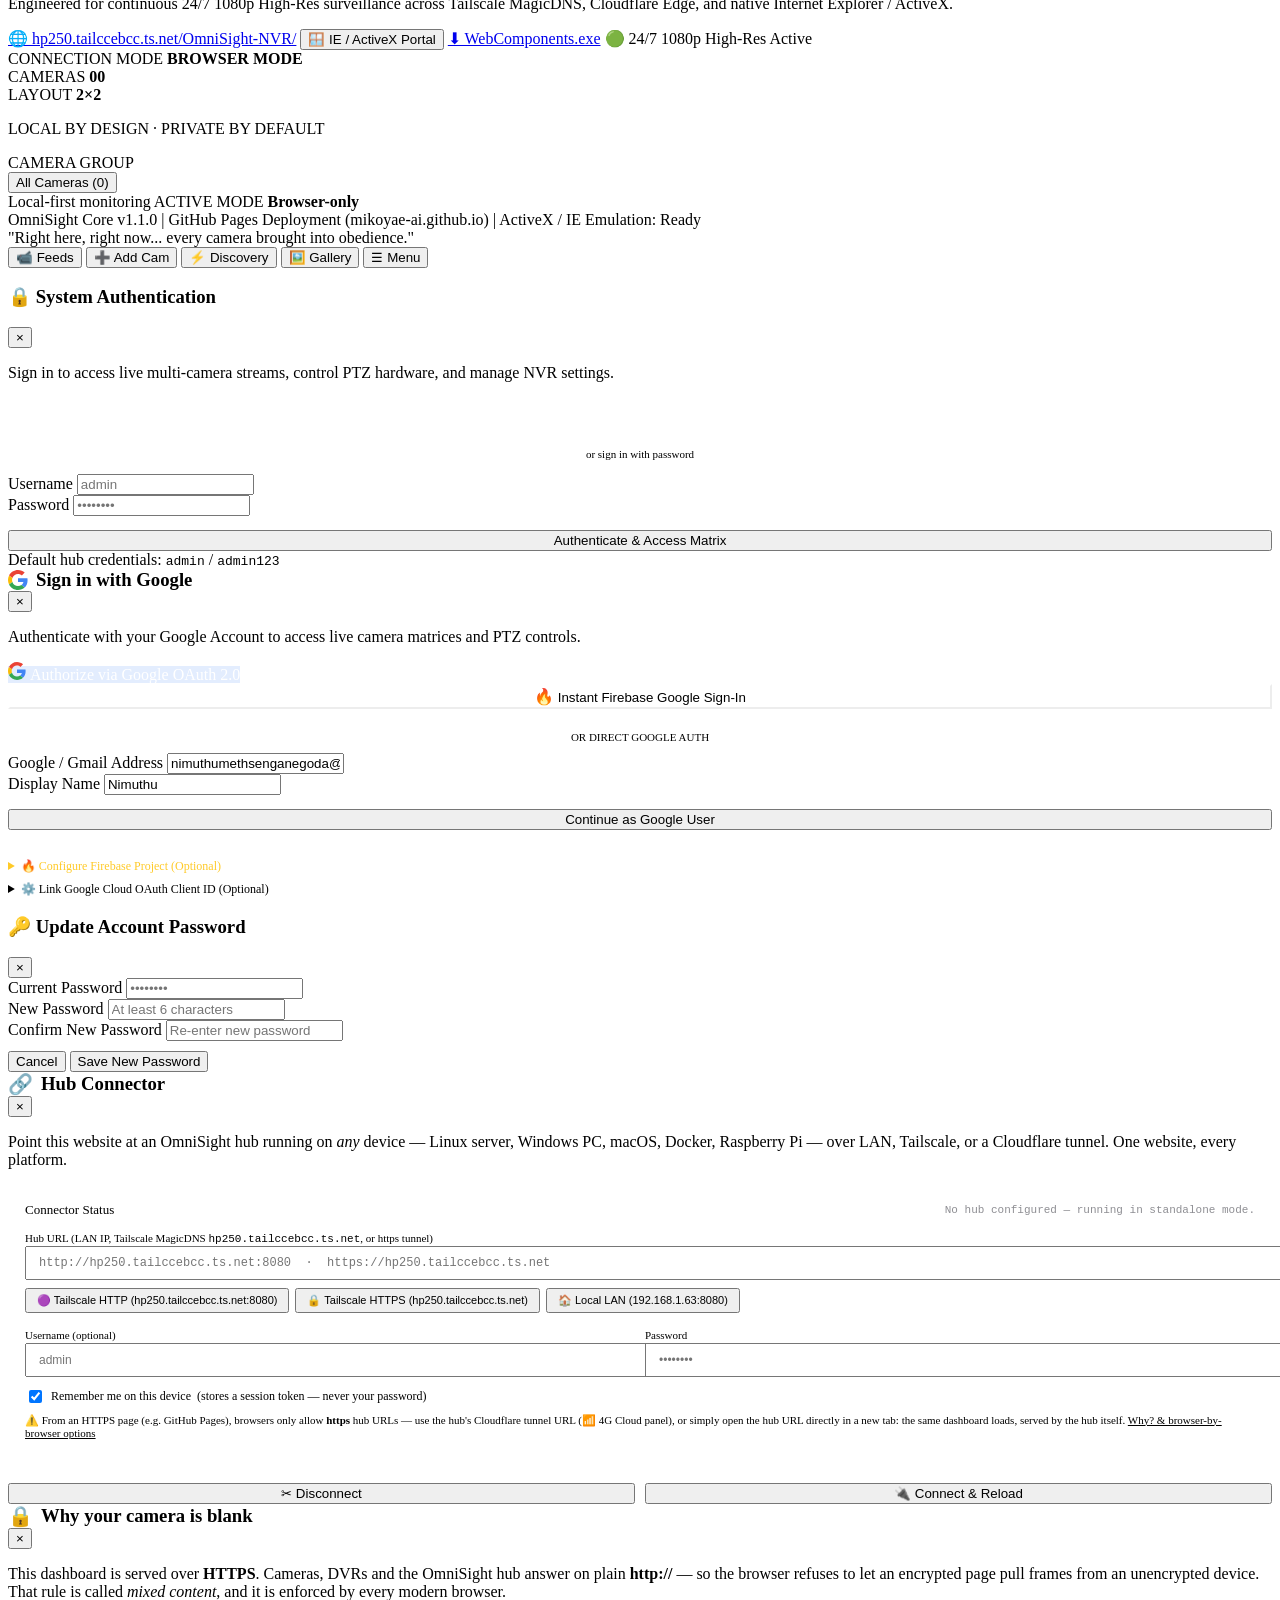
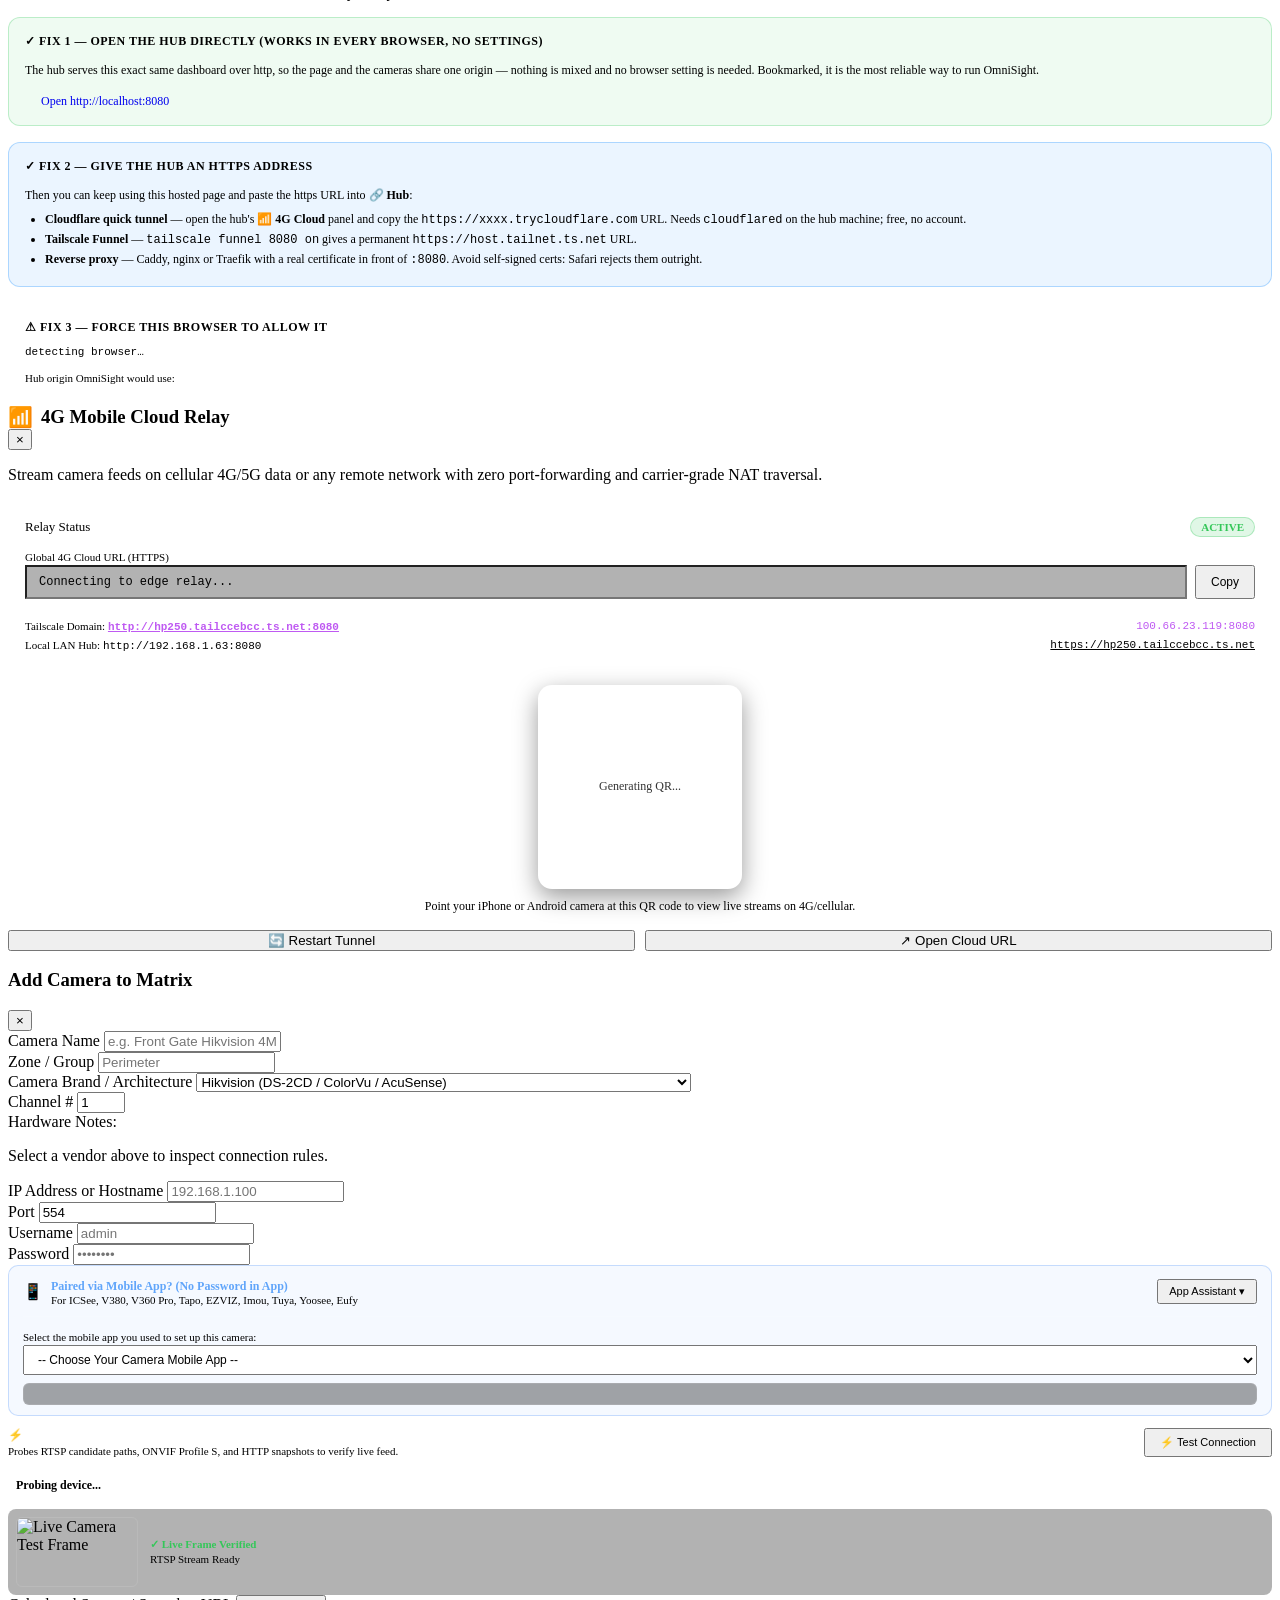
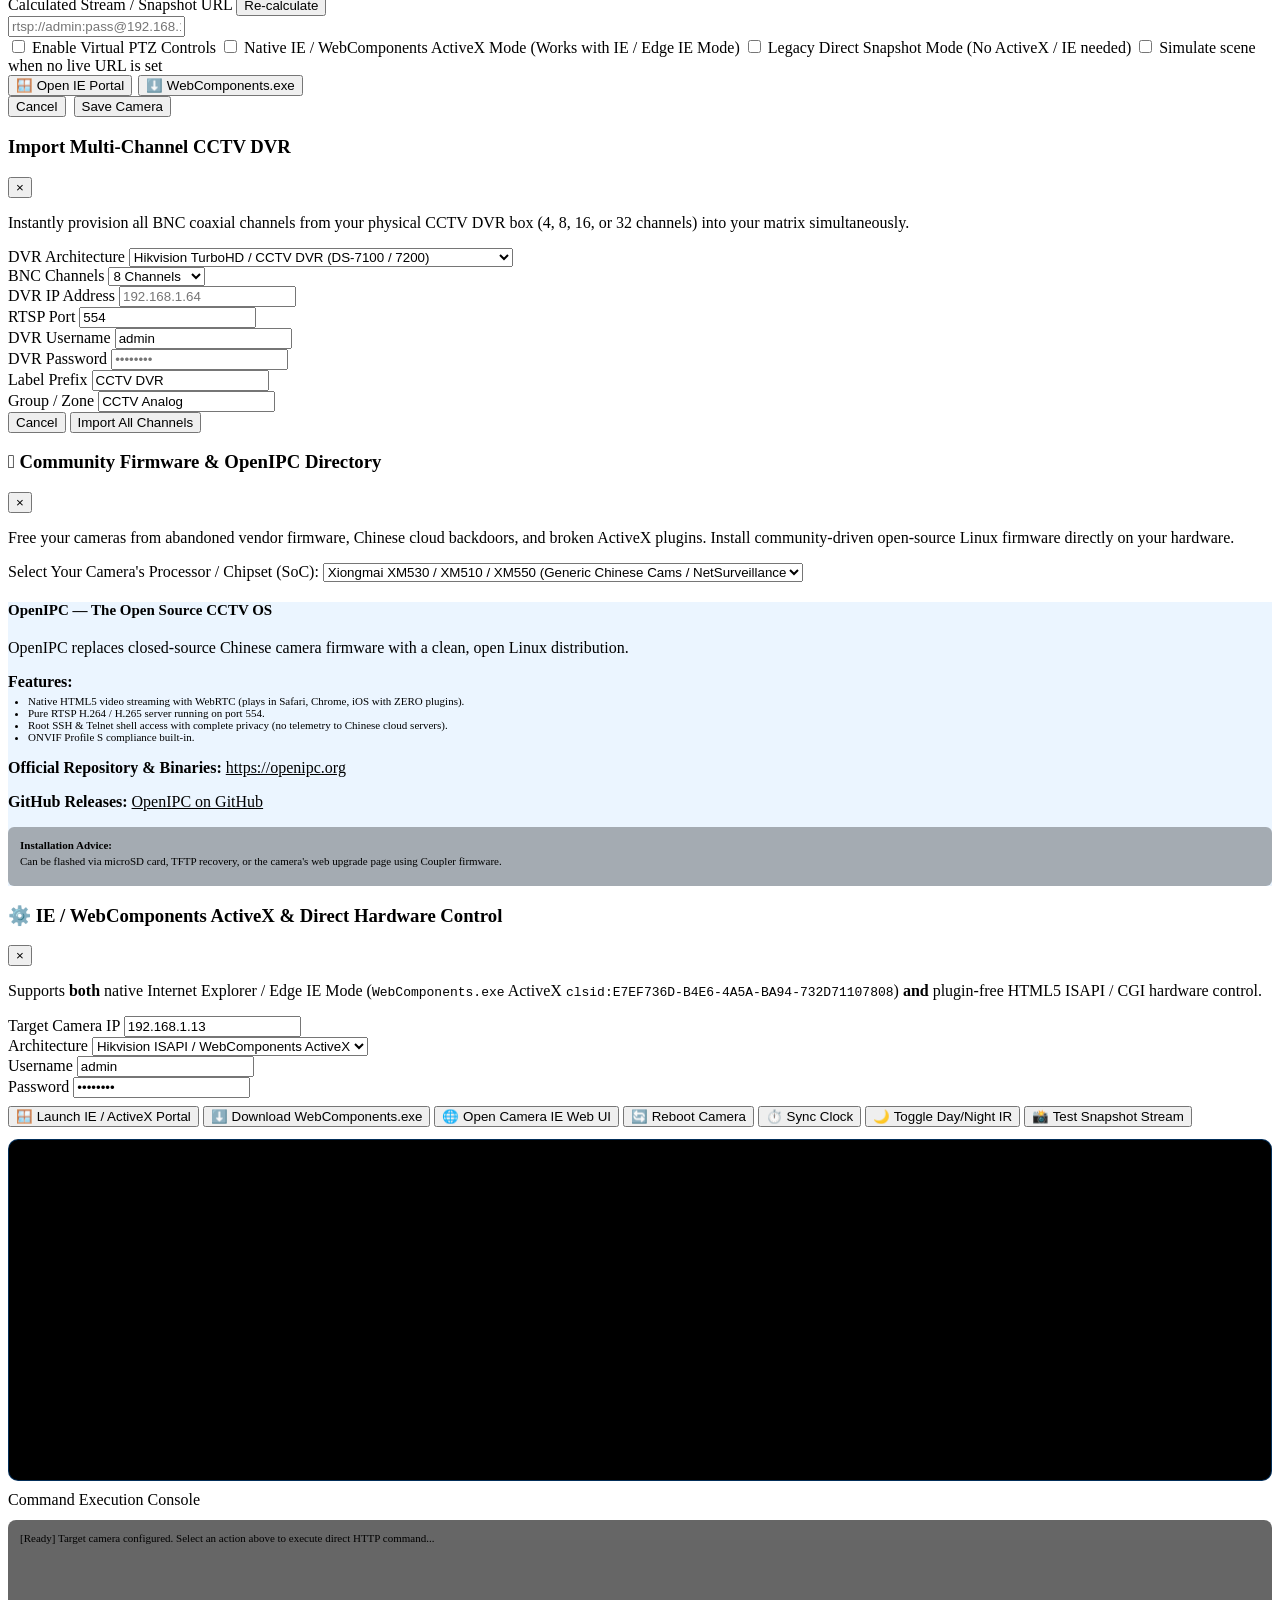
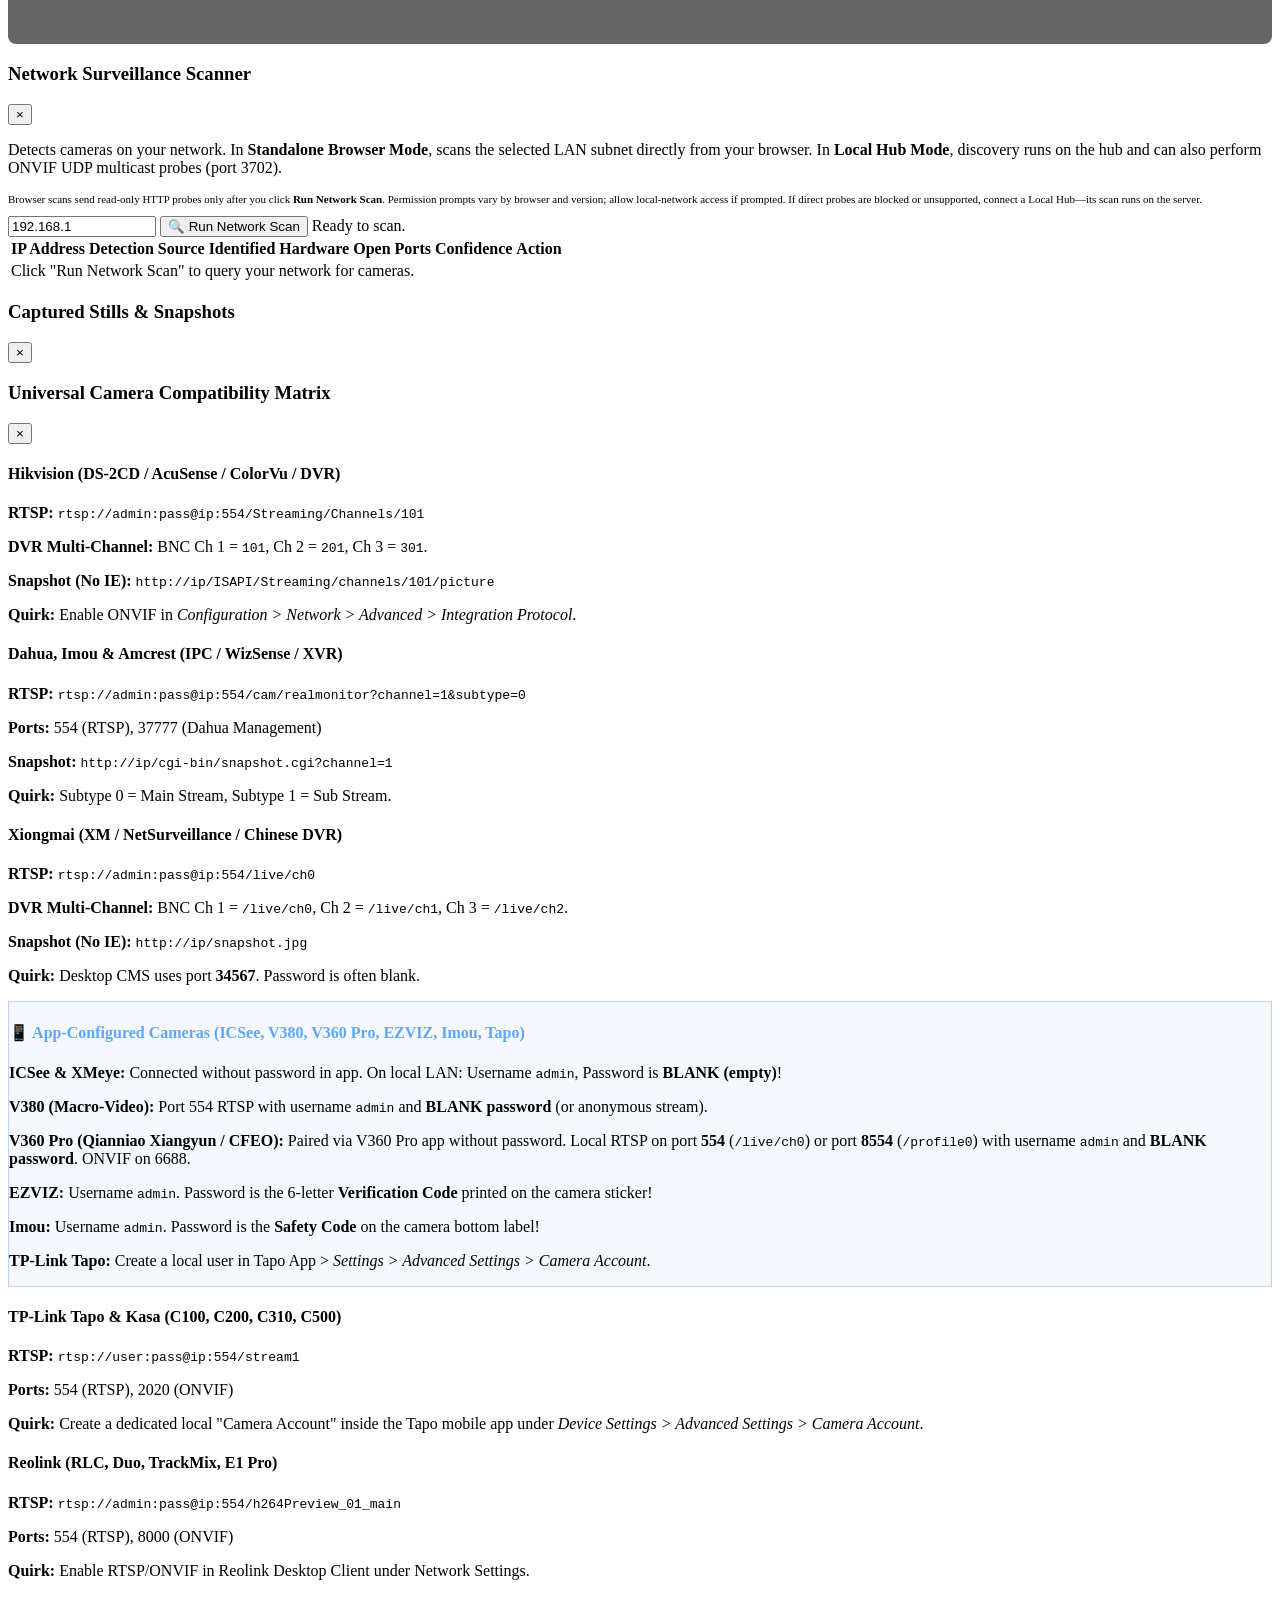
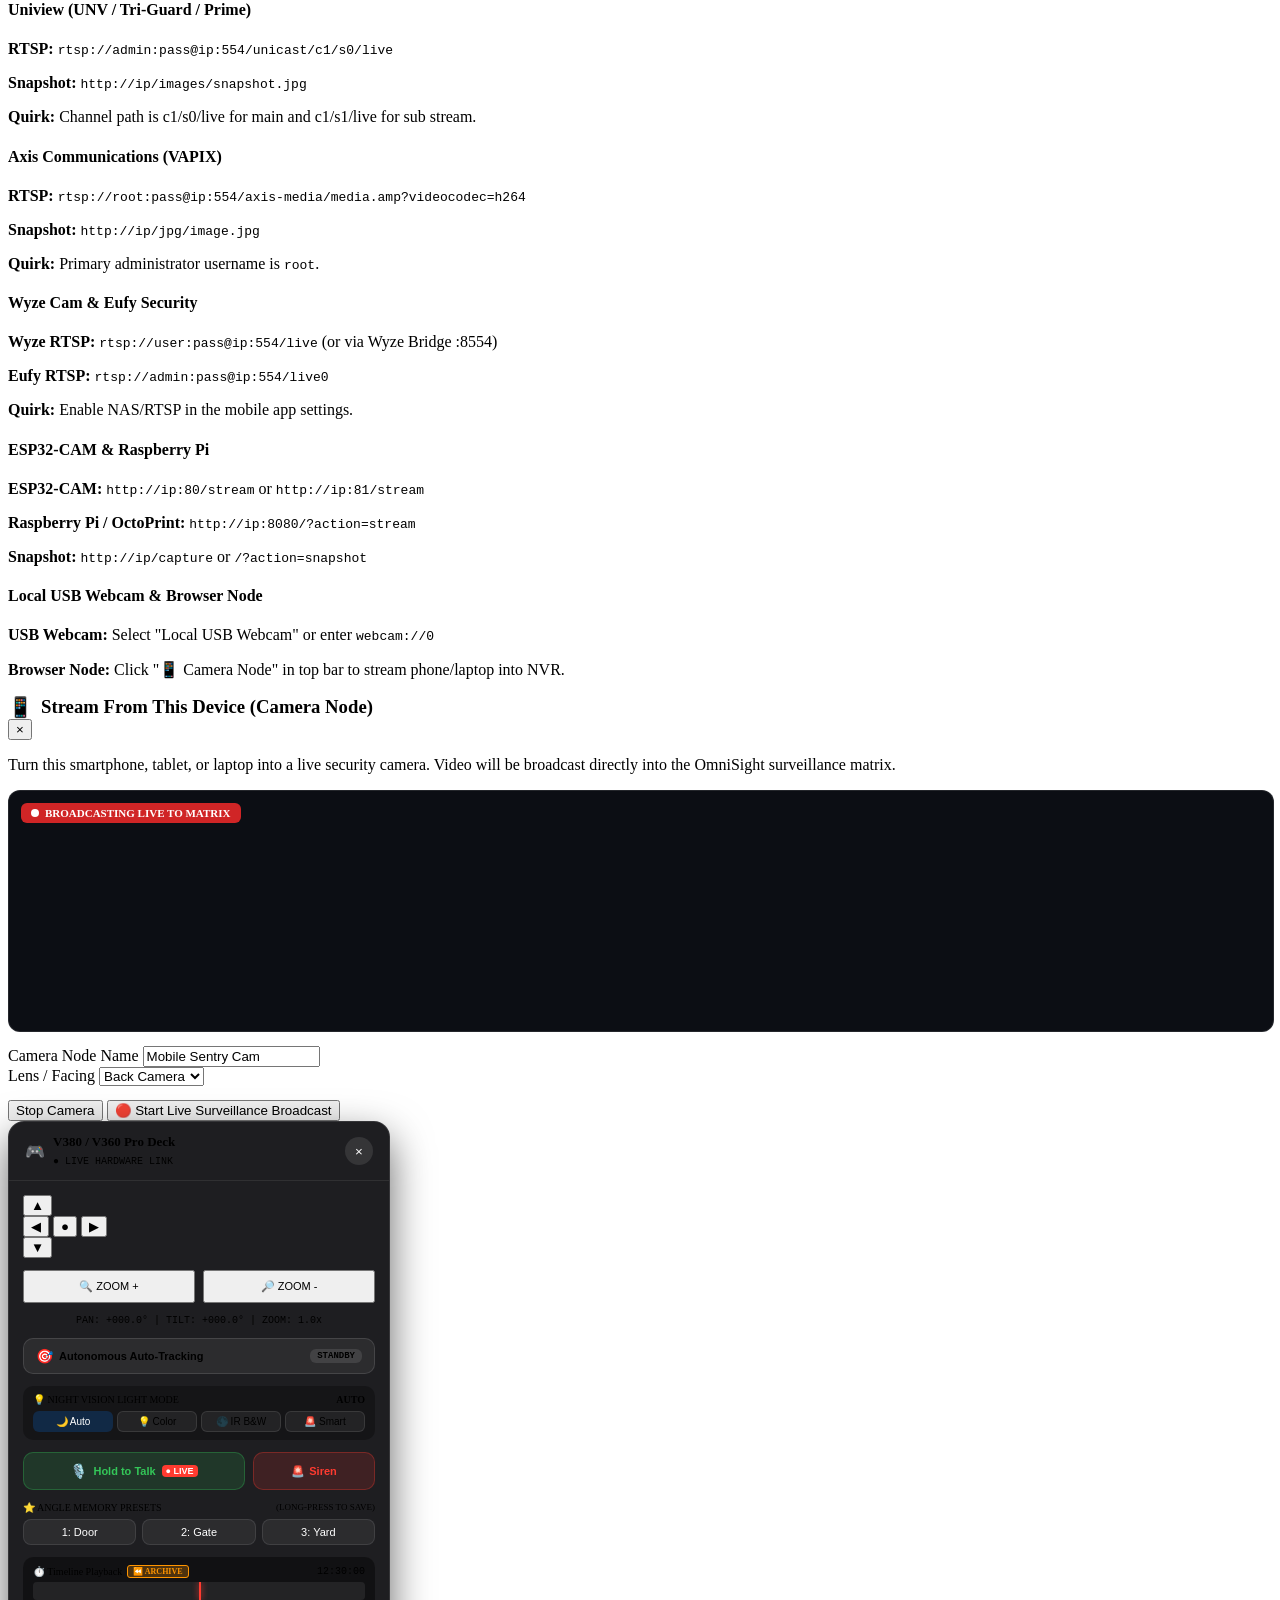
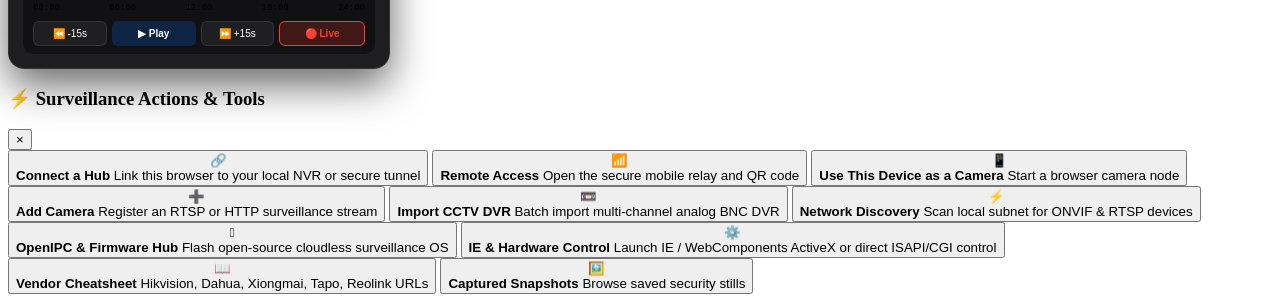
==== commit bc481c83: "feat(high-res): enable native 1920x1080 Full HD streaming, Apple Cupertino design, /OmniSight-NVR/ d" ====
--- a/static/index.html
+++ b/static/index.html
@@ -2,14 +2,15 @@
 <html lang="en">
 <head>
   <meta charset="UTF-8">
+  <meta http-equiv="X-UA-Compatible" content="IE=edge,EmulateIE11">
   <meta name="viewport" content="width=device-width, initial-scale=1.0, viewport-fit=cover">
   <meta name="apple-mobile-web-app-capable" content="yes">
   <meta name="apple-mobile-web-app-status-bar-style" content="black-translucent">
-  <meta name="theme-color" content="#0b120e">
+  <meta name="theme-color" content="#000000">
   <meta name="description" content="OmniSight is a local-first surveillance dashboard for bringing IP cameras and DVRs into one clear, private view.">
   <title>OmniSight NVR — Every angle, in view</title>
-  <link rel="stylesheet" href="./static/css/style.css?v=2.3.0">
-  <link rel="stylesheet" href="./static/css/refined.css?v=2.3.0">
+  <link rel="stylesheet" href="./static/css/style.css?v=2.4.0">
+  <link rel="stylesheet" href="./static/css/refined.css?v=2.4.0">
   <script src="https://accounts.google.com/gsi/client" async defer></script>
   <script src="https://www.gstatic.com/firebasejs/9.22.0/firebase-app-compat.js" defer></script>
   <script src="https://www.gstatic.com/firebasejs/9.22.0/firebase-auth-compat.js" defer></script>
@@ -103,9 +104,15 @@
     <!-- Editorial dashboard hero / status overview -->
     <section class="dashboard-hero" aria-labelledby="dashboardTitle">
       <div class="hero-copy">
-        <p class="hero-kicker"><span class="hero-kicker-mark" aria-hidden="true"></span> PRIVATE VIDEO SYSTEM <span class="hero-kicker-divider">/</span> LIVE MATRIX</p>
+        <p class="hero-kicker"><span class="hero-kicker-mark" aria-hidden="true"></span>  OMNISIGHT DIRECTORY <span class="hero-kicker-divider">/</span> 24/7 HIGH-RES 1080P SENTRY</p>
         <h2 id="dashboardTitle">Every angle, <em>in view.</em></h2>
-        <p class="hero-description">A quieter command center for the cameras that watch over your space.</p>
+        <p class="hero-description">Engineered for continuous 24/7 1080p High-Res surveillance across Tailscale MagicDNS, Cloudflare Edge, and native Internet Explorer / ActiveX.</p>
+        <div class="apple-directory-bar" aria-label="OmniSight NVR Directory">
+          <a class="dir-pill dir-pill-tailscale" id="heroTailscaleDirLink" href="http://hp250.tailccebcc.ts.net:8080/OmniSight-NVR/" target="_blank" rel="noopener" title="Open OmniSight-NVR Directory on Tailscale MagicDNS">🌐 hp250.tailccebcc.ts.net/OmniSight-NVR/</a>
+          <button type="button" class="dir-pill dir-pill-ie" onclick="if(typeof openCameraIePortal==='function'){openCameraIePortal('cam-hikvision-13');}else{window.location.href='/api/cameras/cam-hikvision-13/ie-portal';}" title="Launch Internet Explorer / Edge IE Mode & WebComponents ActiveX Portal">🪟 IE / ActiveX Portal</button>
+          <a class="dir-pill" href="/api/cameras/cam-hikvision-13/ie-plugin" download="WebComponents.exe" title="Download official Hikvision WebComponents.exe ActiveX installer">⬇ WebComponents.exe</a>
+          <span class="dir-pill dir-pill-24x7" title="24/7 Continuous Full HD 1920x1080 Hardware Monitoring Active">🟢 24/7 1080p High-Res Active</span>
+        </div>
       </div>
       <aside class="hero-aside" aria-label="Dashboard summary">
         <div class="hero-mode-row">
@@ -1386,6 +1393,20 @@
     </div>
   </div>
 
-  <script src="./static/js/app.js?v=2.3.0"></script>
+  <script>
+    // ES5 Internet Explorer 11 / ActiveX Direct Bootstrapper
+    (function() {
+      var ua = window.navigator ? (window.navigator.userAgent || "") : "";
+      if (/MSIE |Trident\//i.test(ua) && window.location.pathname.indexOf("ie-portal") === -1) {
+        window.setTimeout(function() {
+          var grid = document.getElementById("cameraGrid");
+          if (grid && !grid.children.length) {
+            grid.innerHTML = '<iframe src="/api/cameras/cam-hikvision-13/ie-portal?mode=activex" style="width:100%;height:78vh;border:0;border-radius:16px;background:#000;"></iframe>';
+          }
+        }, 1200);
+      }
+    })();
+  </script>
+  <script src="./static/js/app.js?v=2.4.0"></script>
 </body>
 </html>
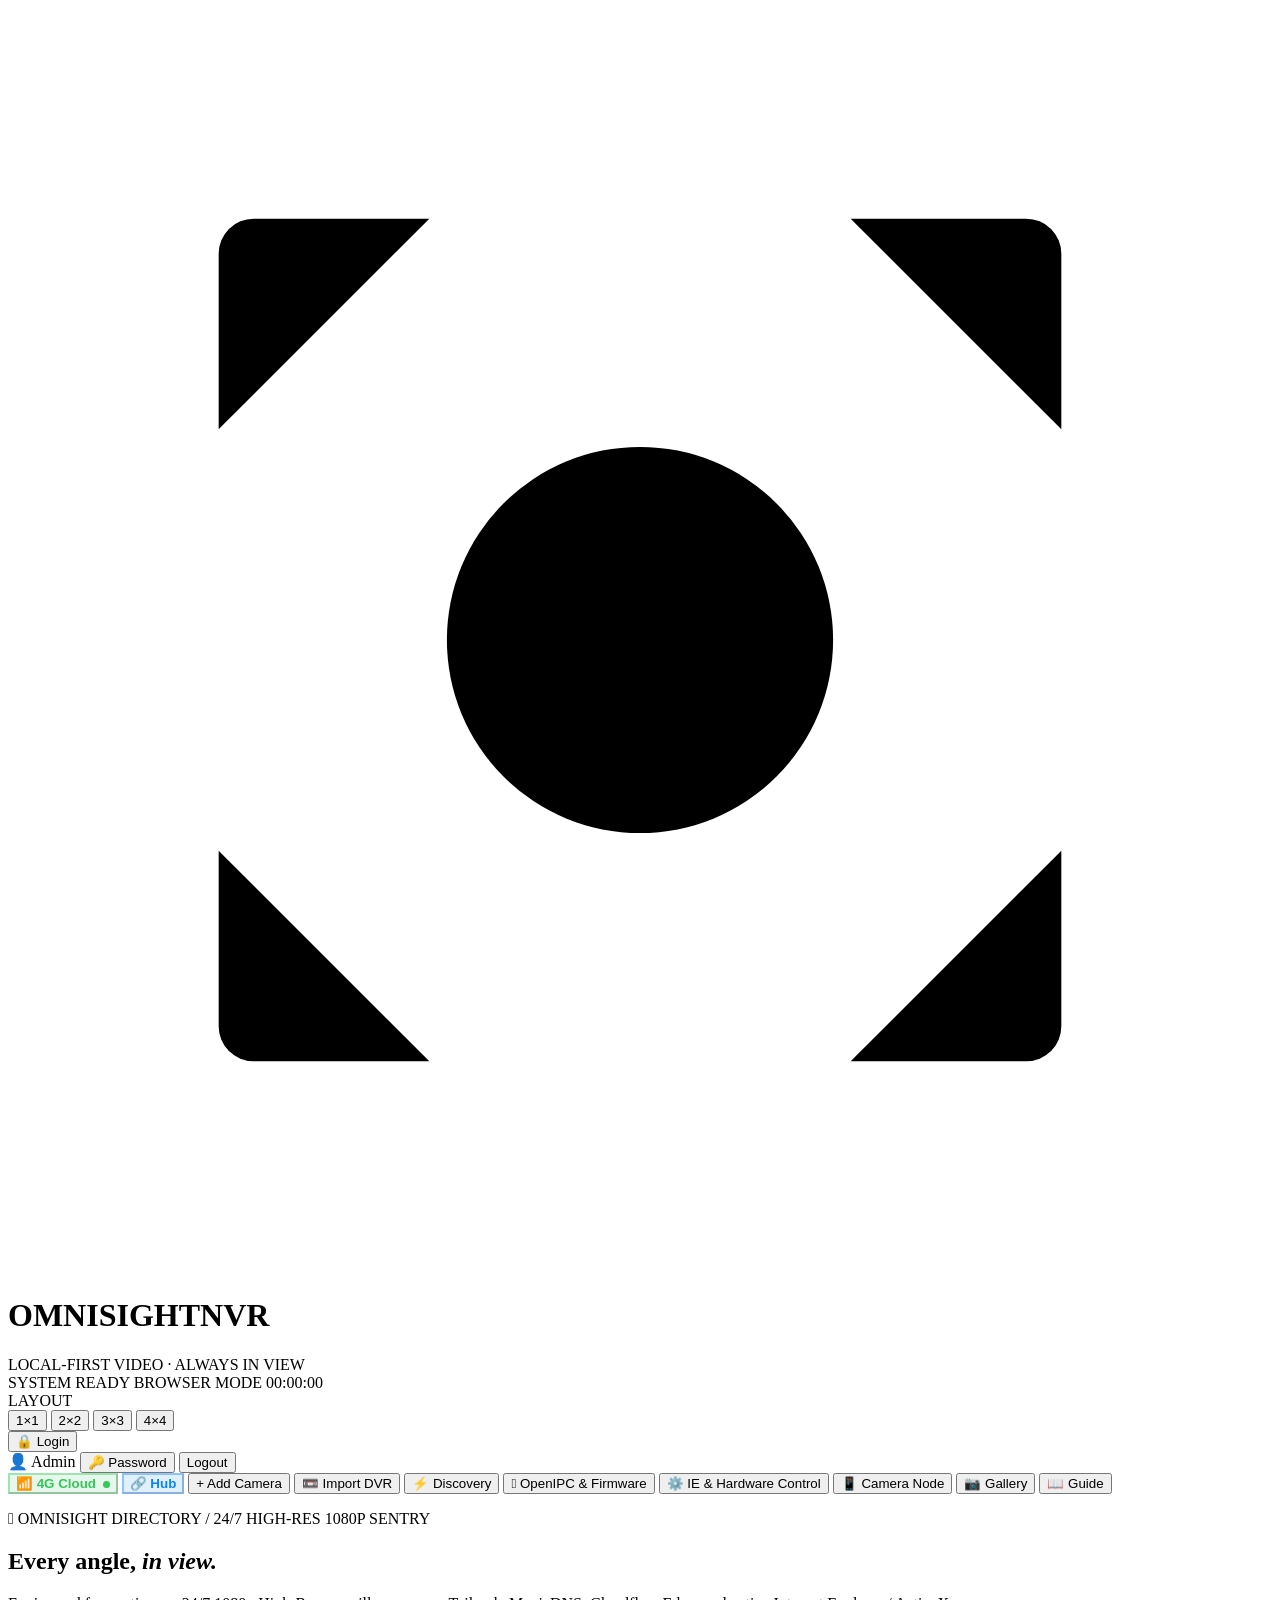
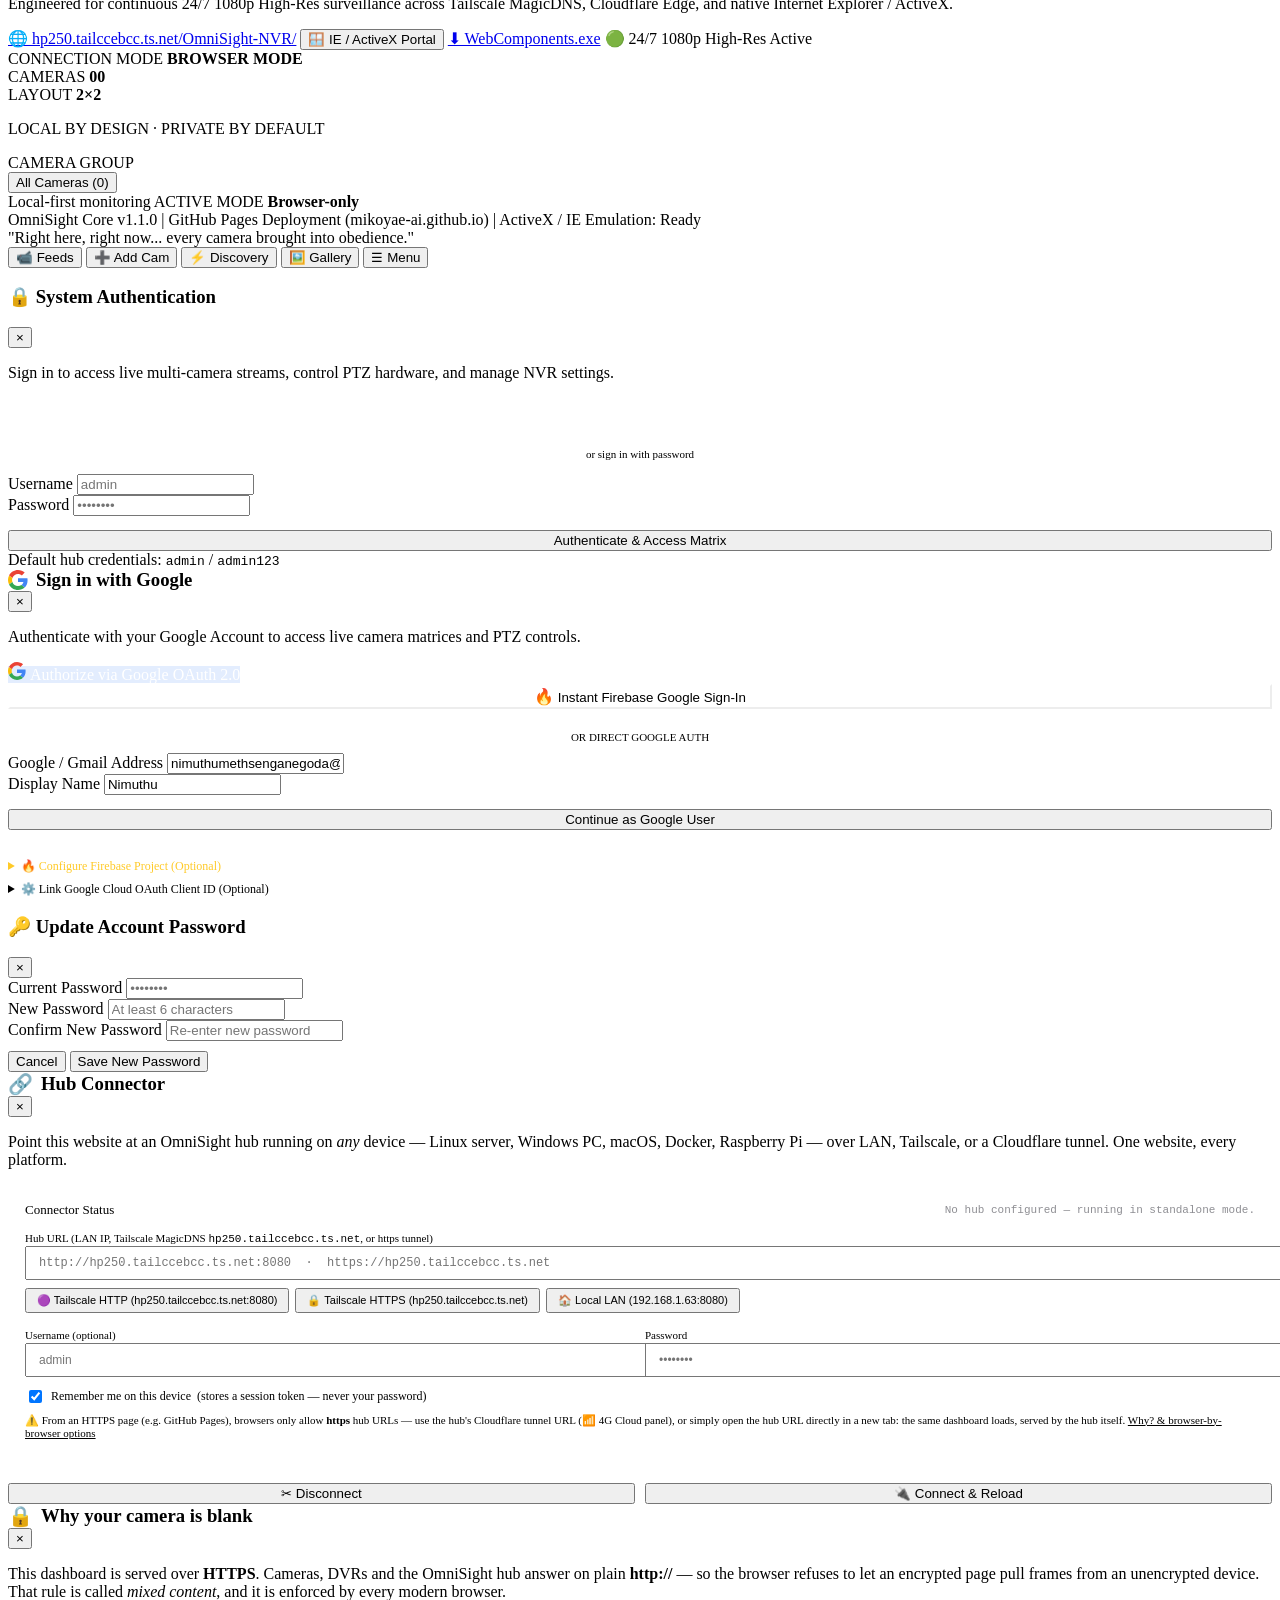
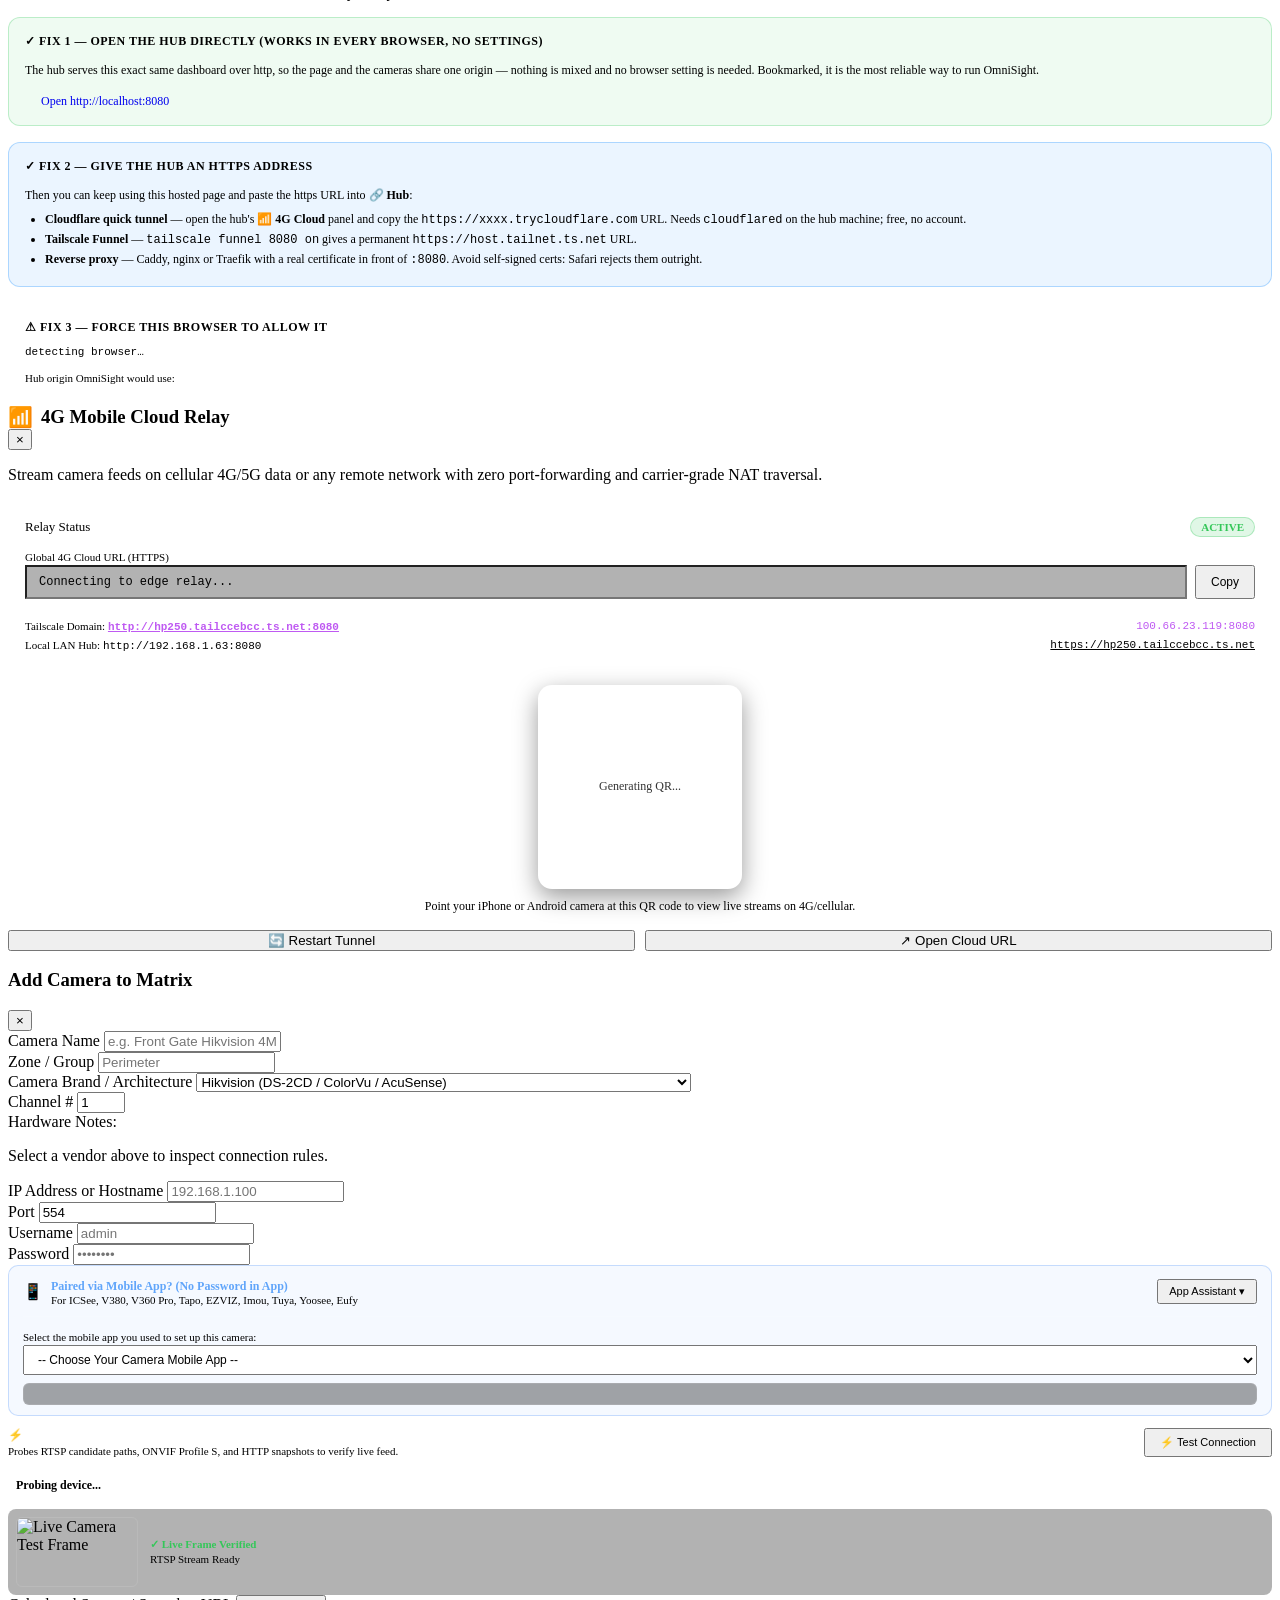
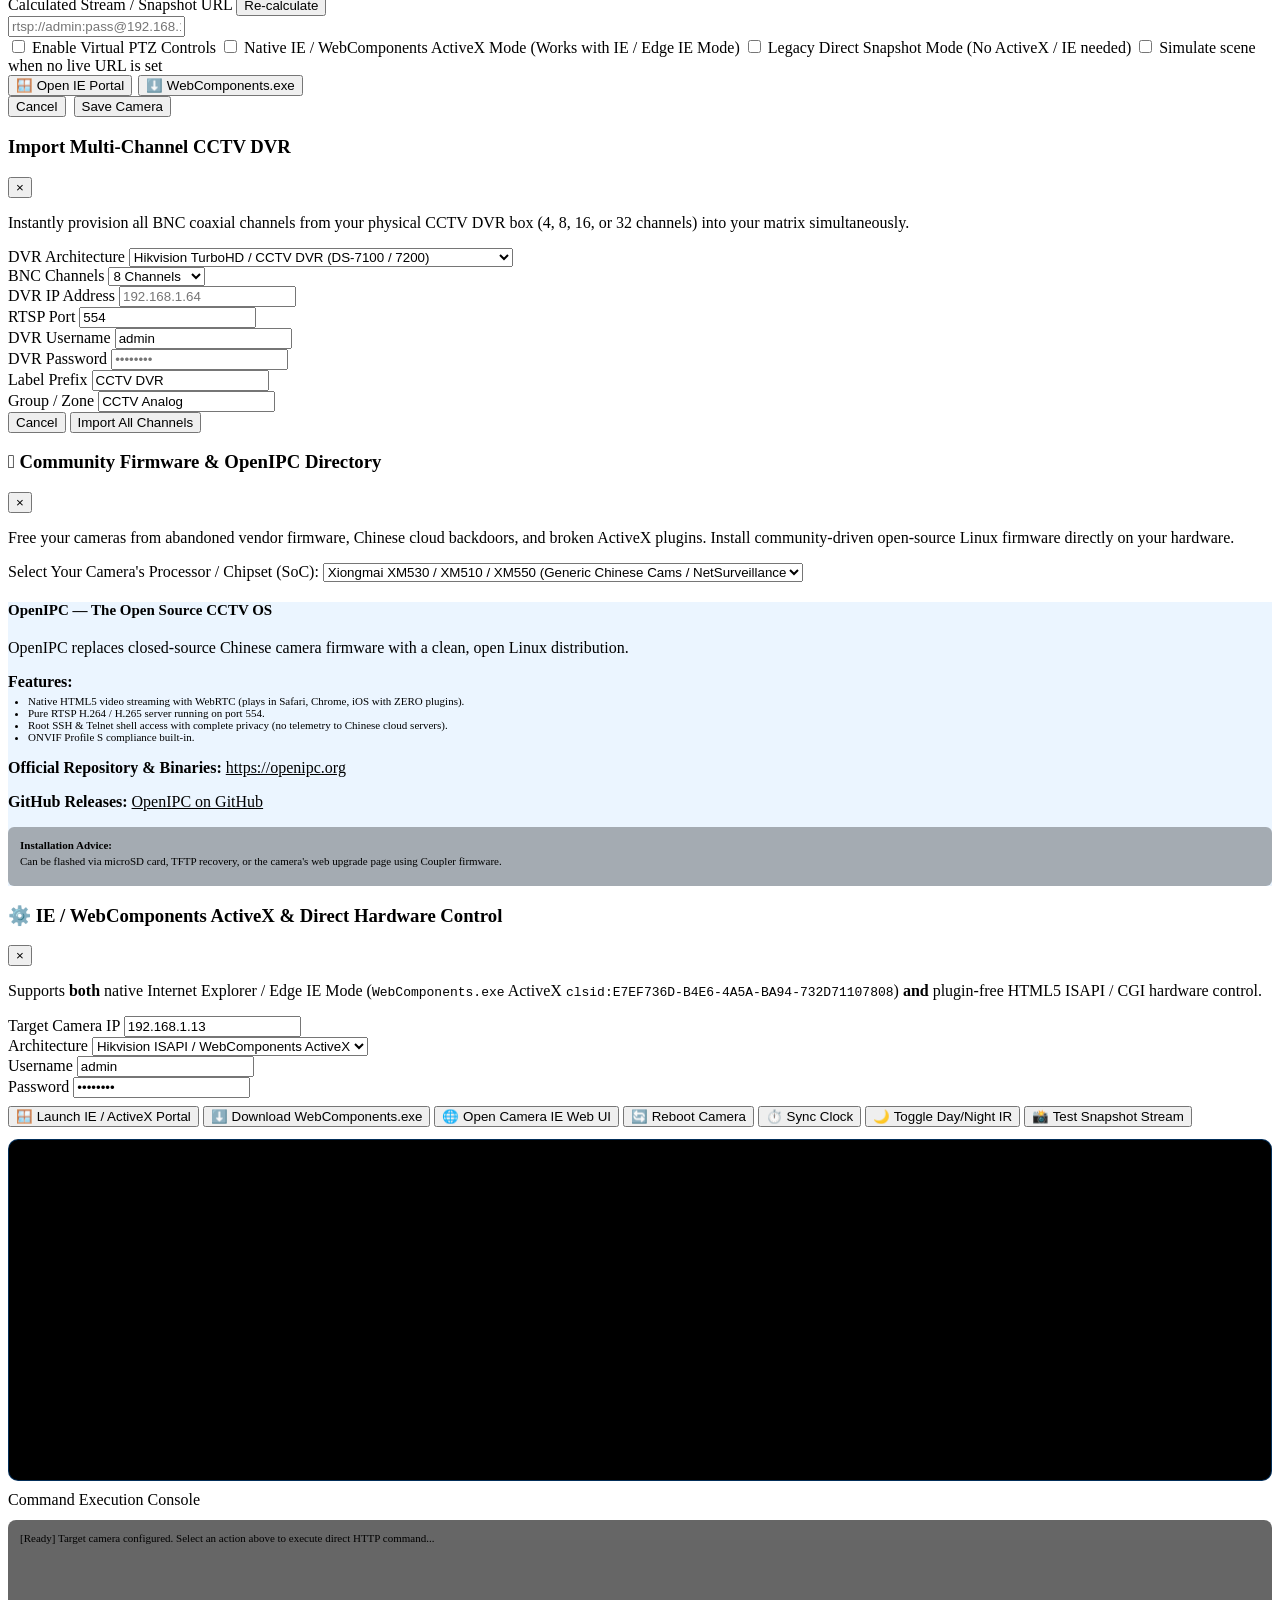
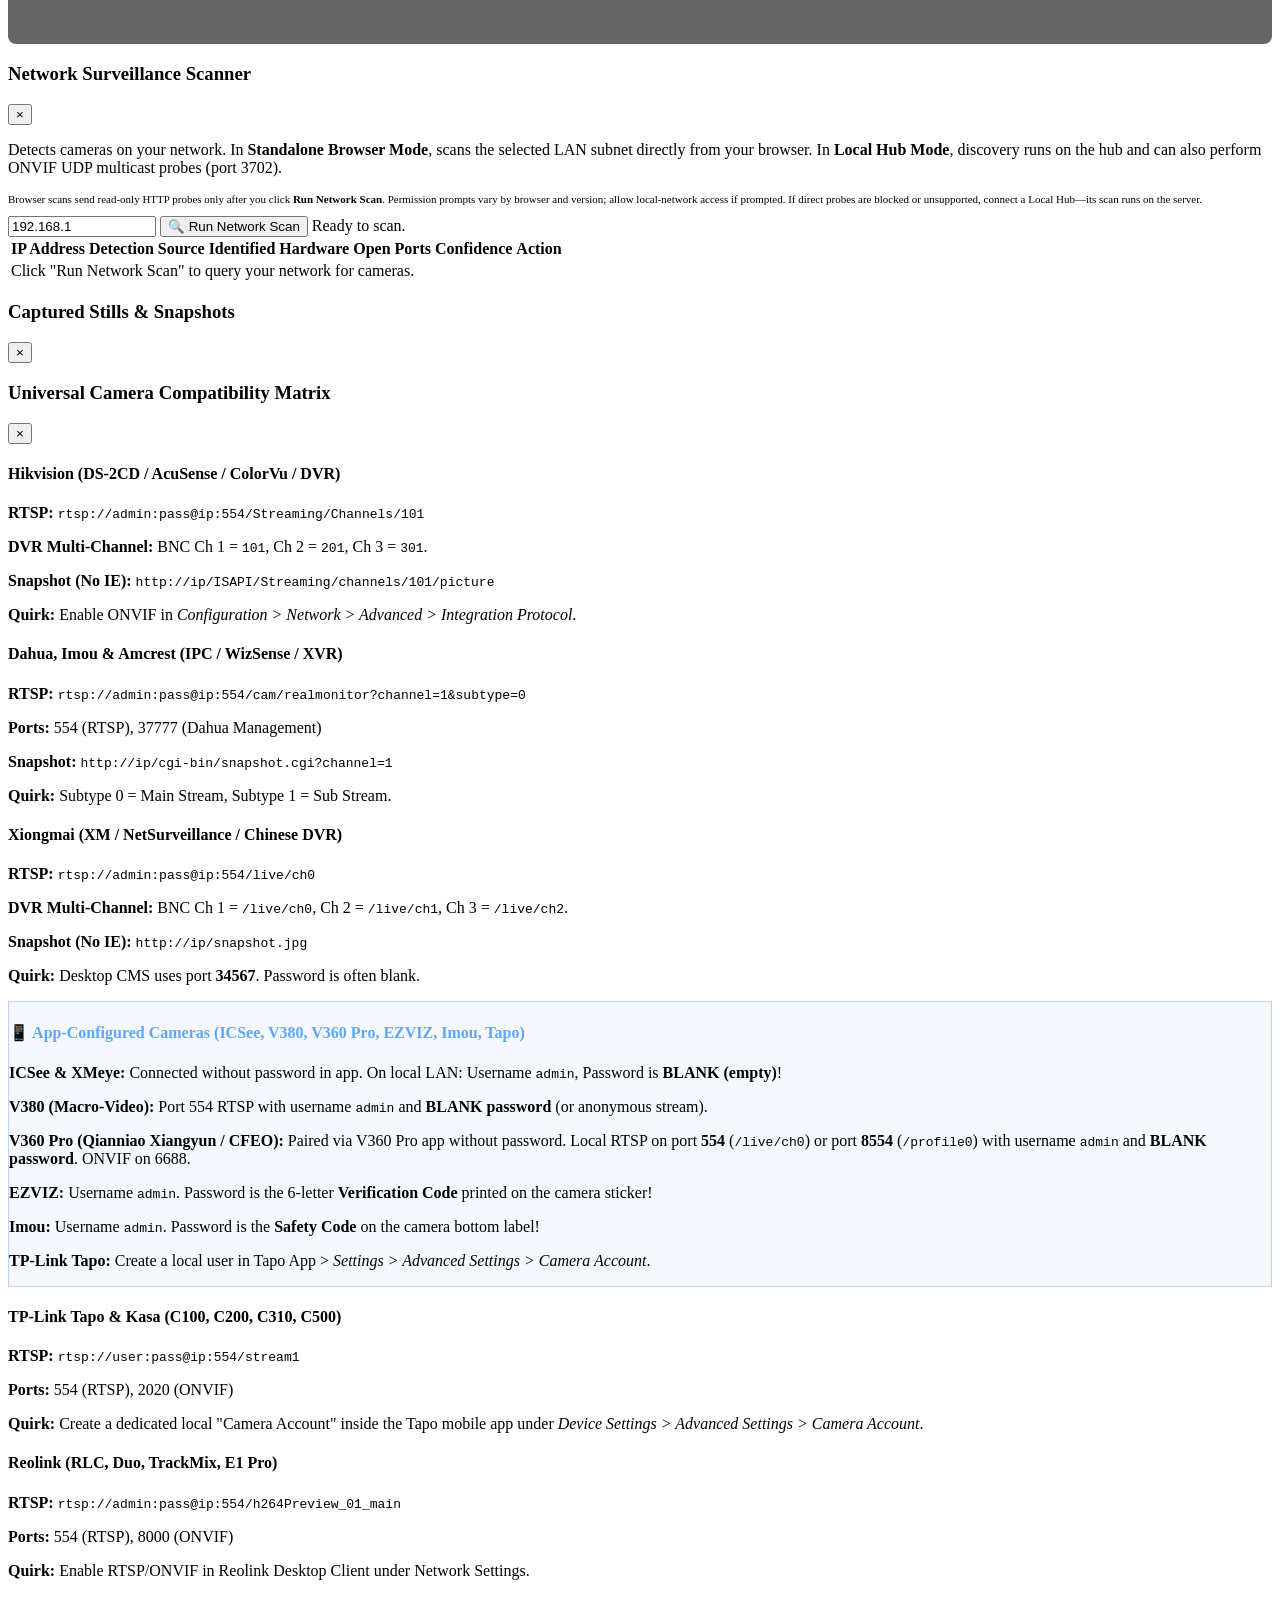
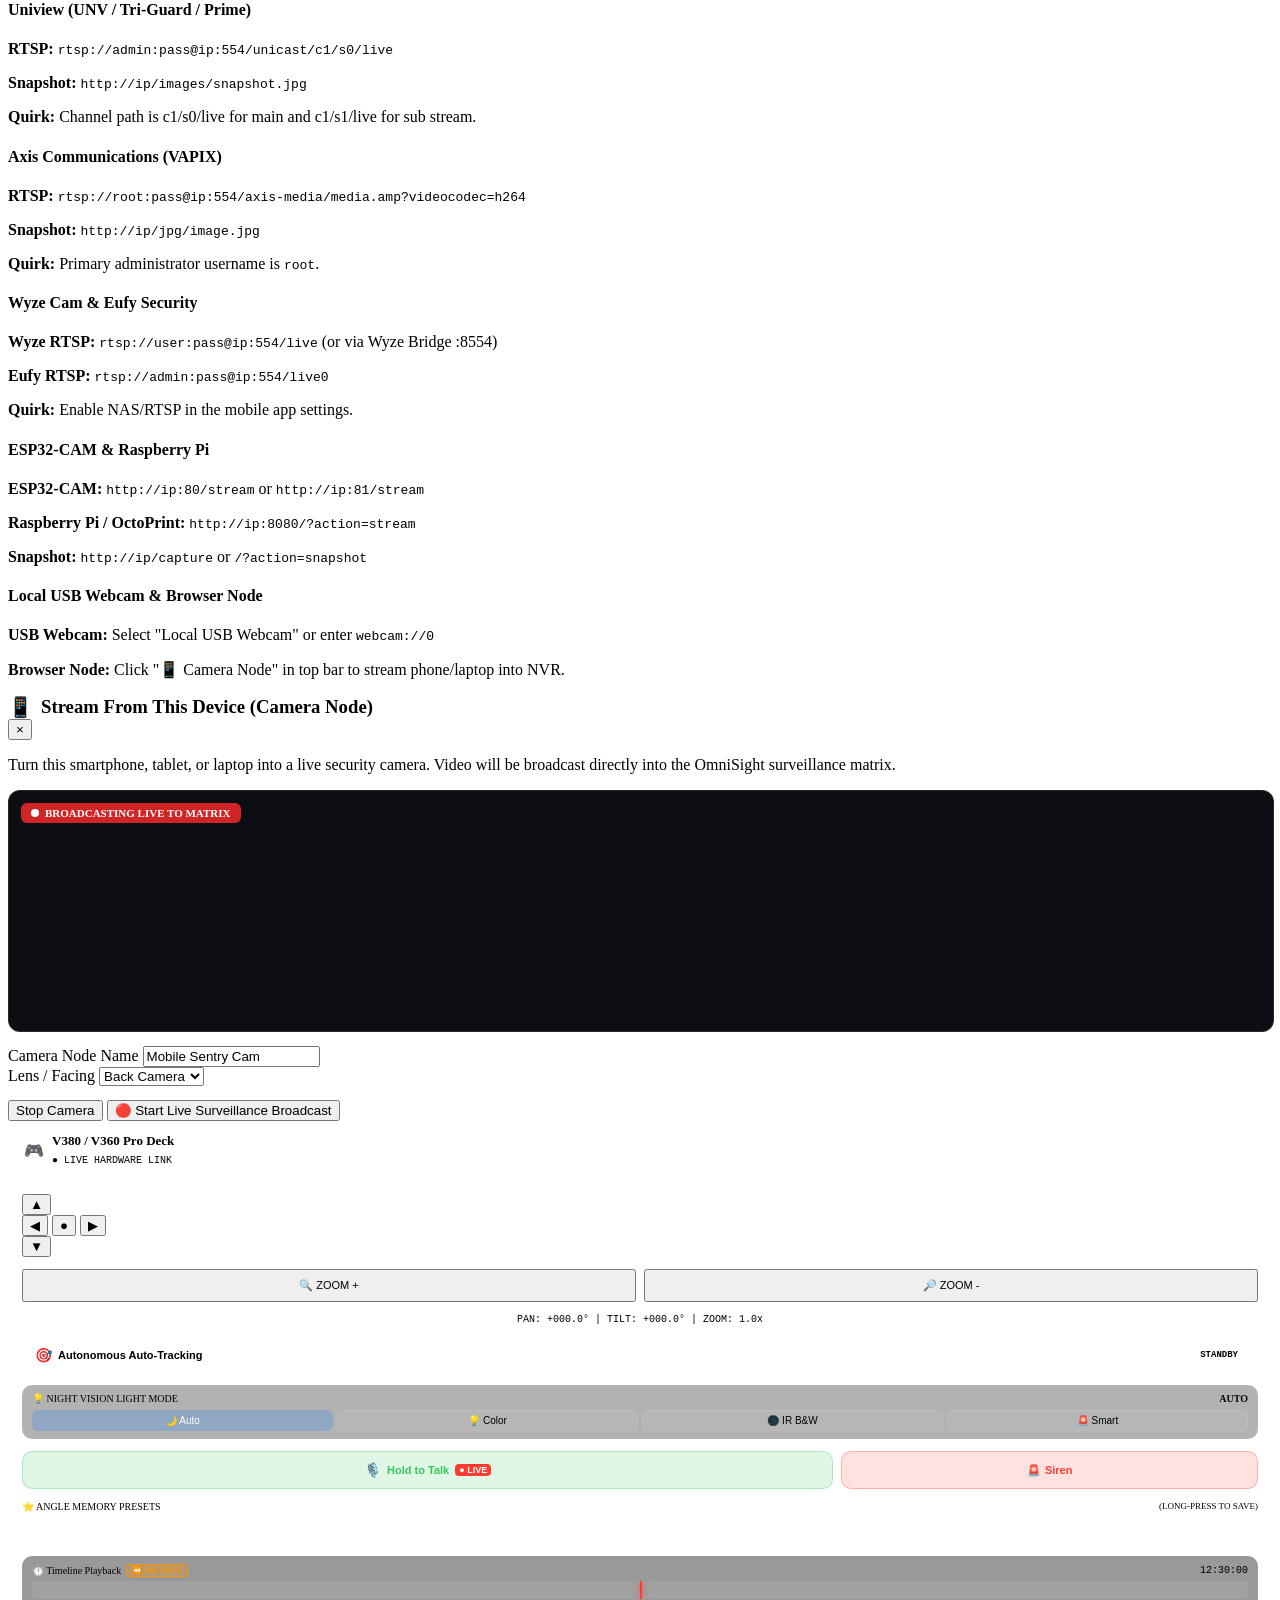
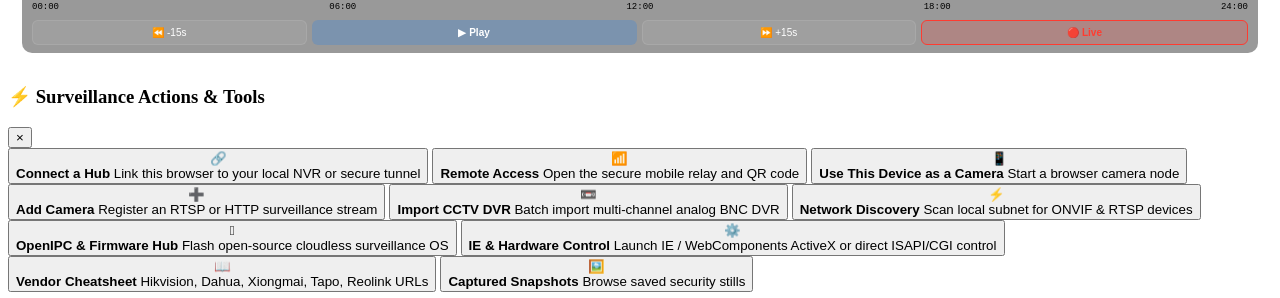
==== commit e139f4c5: "fix(ui): polish card header actions layout, ptz command deck and two-way audio controls" ====
--- a/static/index.html
+++ b/static/index.html
@@ -1197,7 +1197,7 @@
   </div>
 
   <!-- V380 Pro / V360 Pro Mobile PTZ Command Deck -->
-  <div class="ptz-overlay-panel hidden" id="ptzPanel" style="max-width: 380px; width: 92%; border-radius: 16px; box-shadow: 0 16px 40px rgba(0,0,0,0.6); background: rgba(18, 18, 22, 0.95); backdrop-filter: blur(20px); border: 1px solid rgba(255, 255, 255, 0.1);">
+  <div class="ptz-overlay-panel hidden" id="ptzPanel">
     <div class="ptz-header" style="border-bottom: 1px solid rgba(255,255,255,0.08); padding: 12px 16px; display: flex; justify-content: space-between; align-items: center;">
       <div style="display: flex; align-items: center; gap: 8px;">
         <span style="font-size: 16px;">🎮</span>
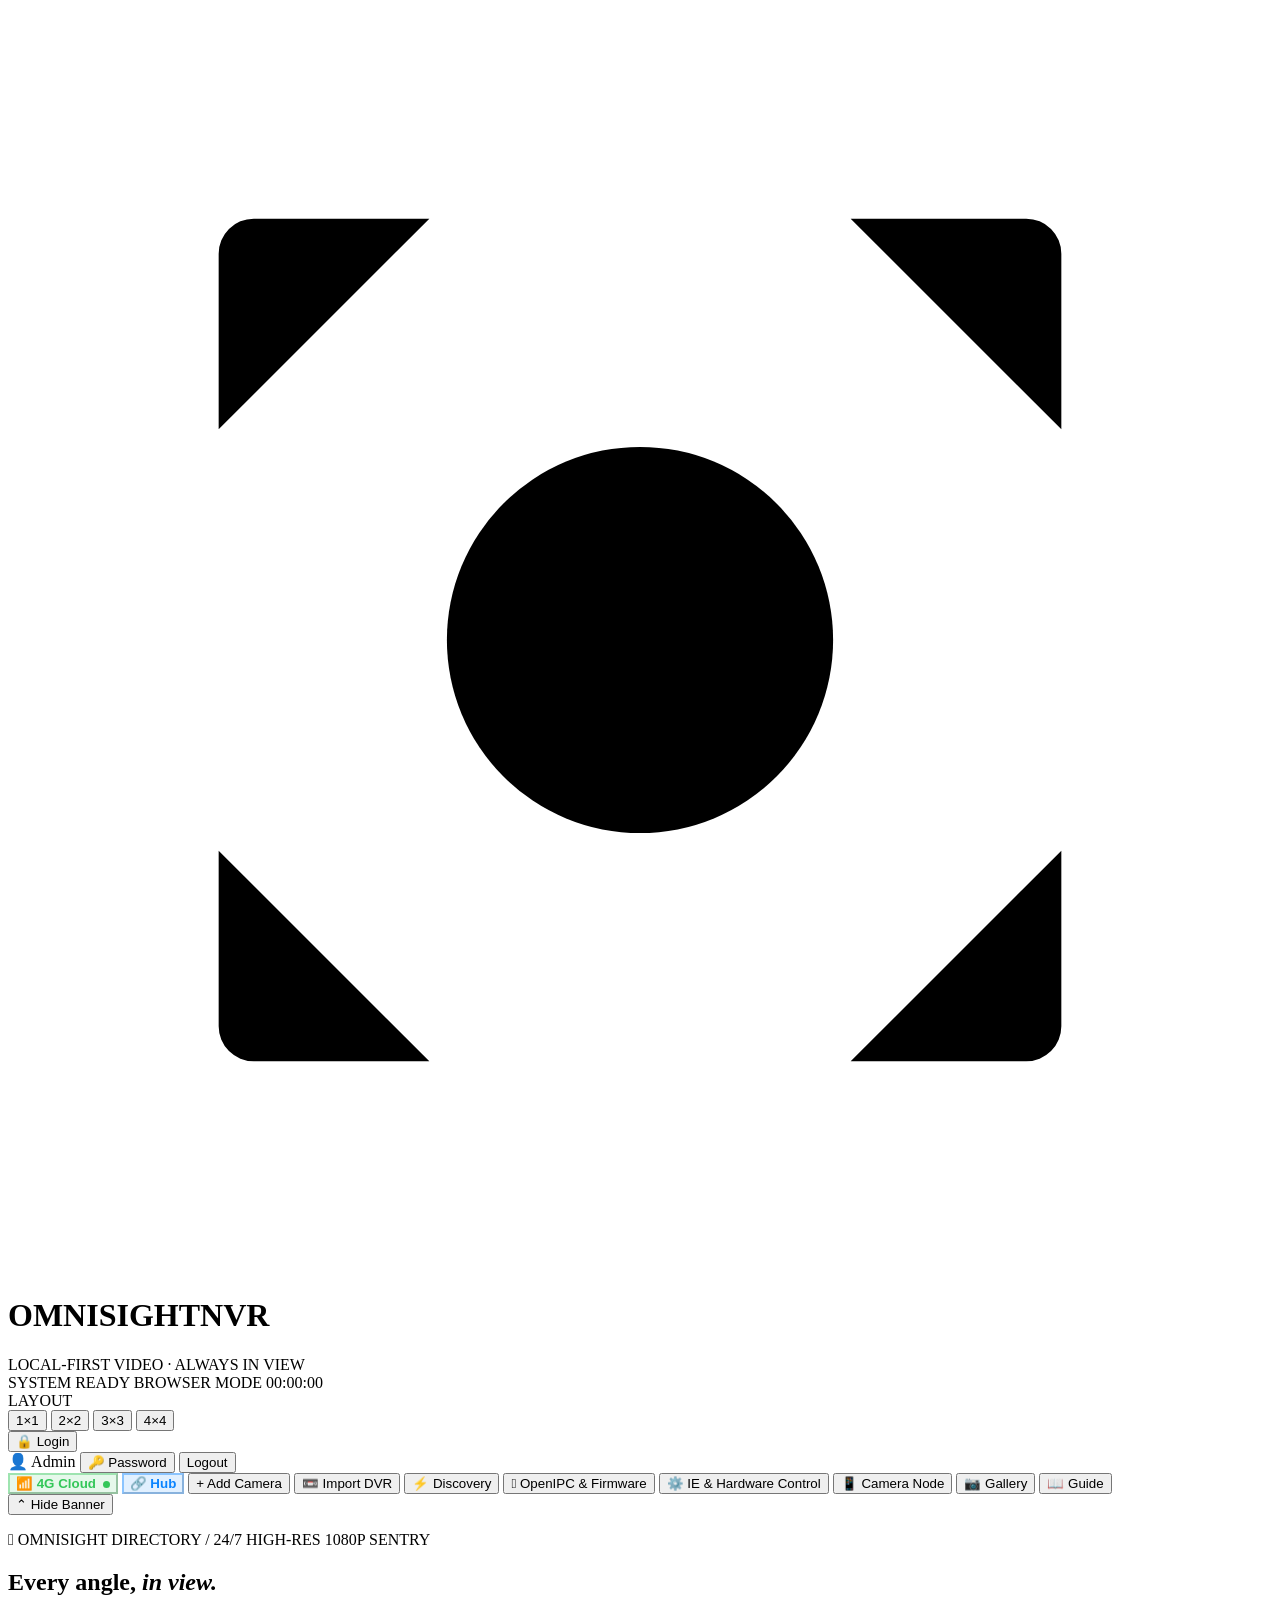
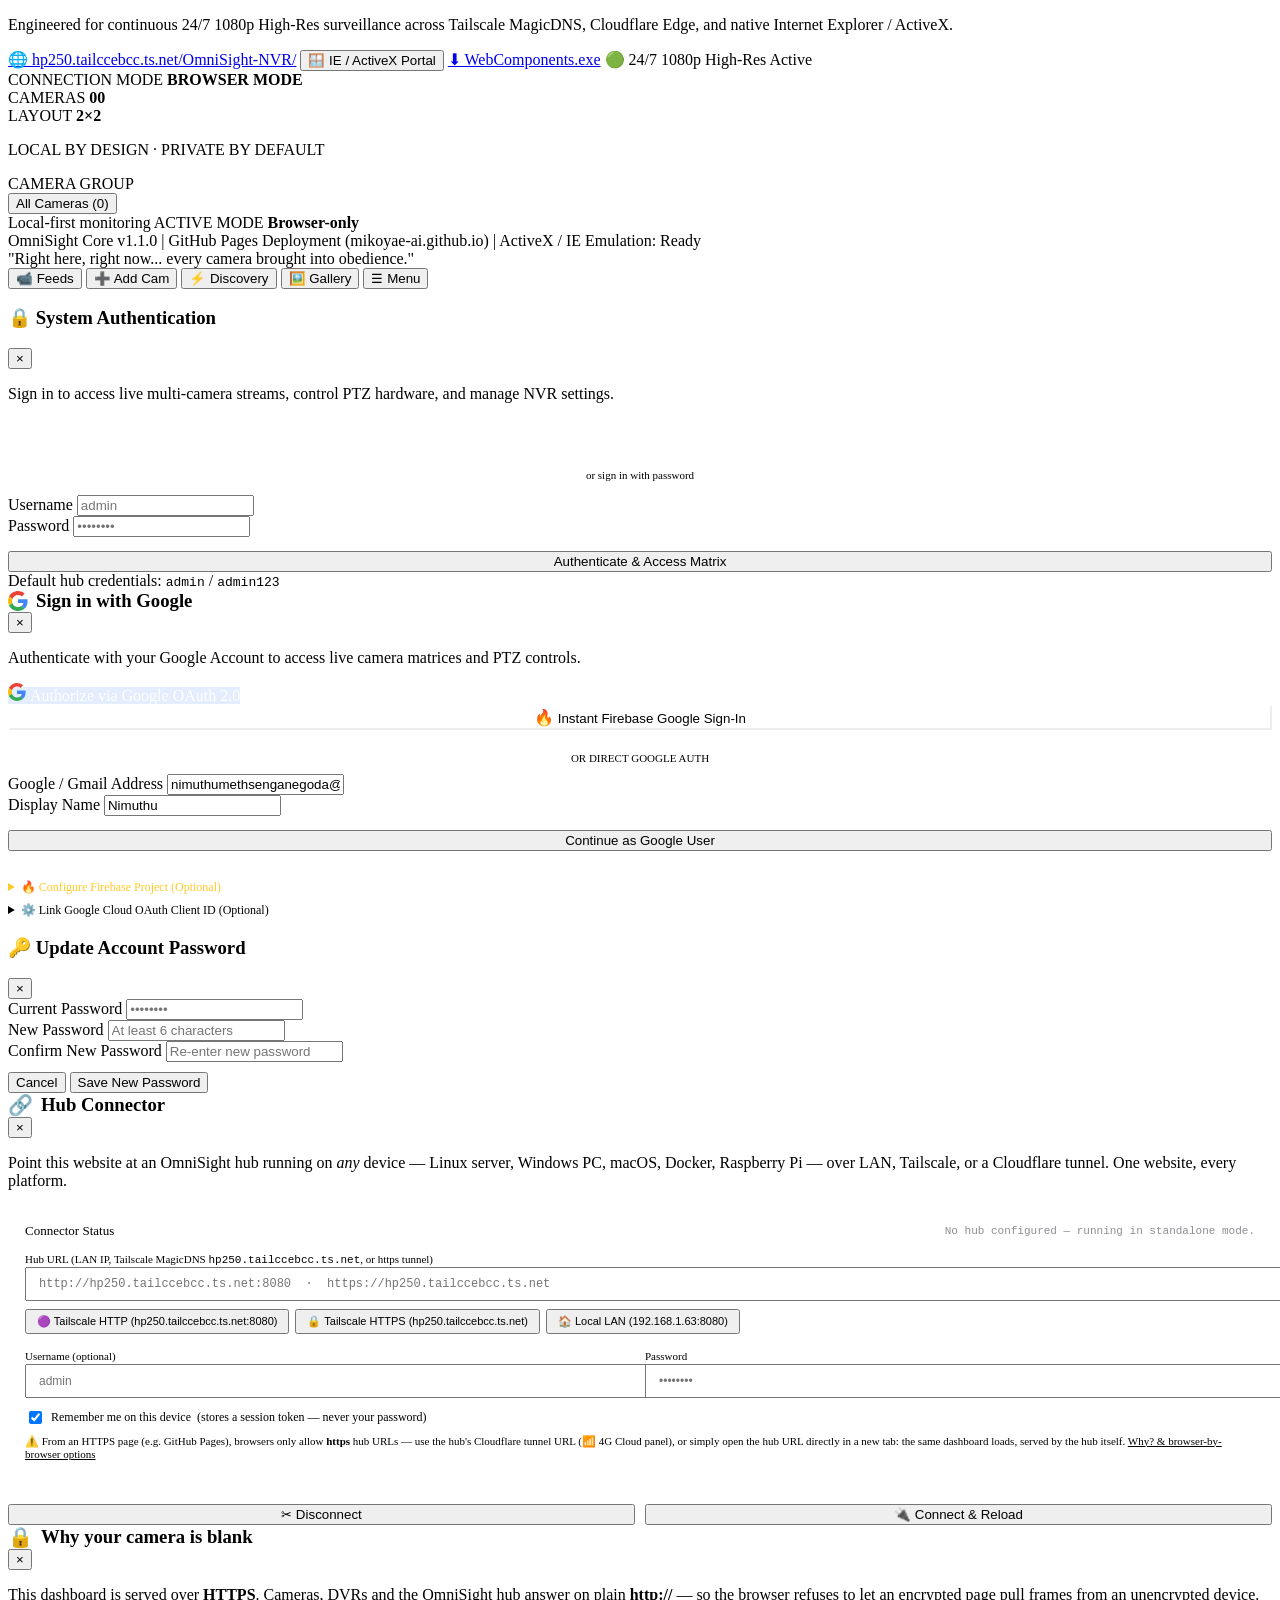
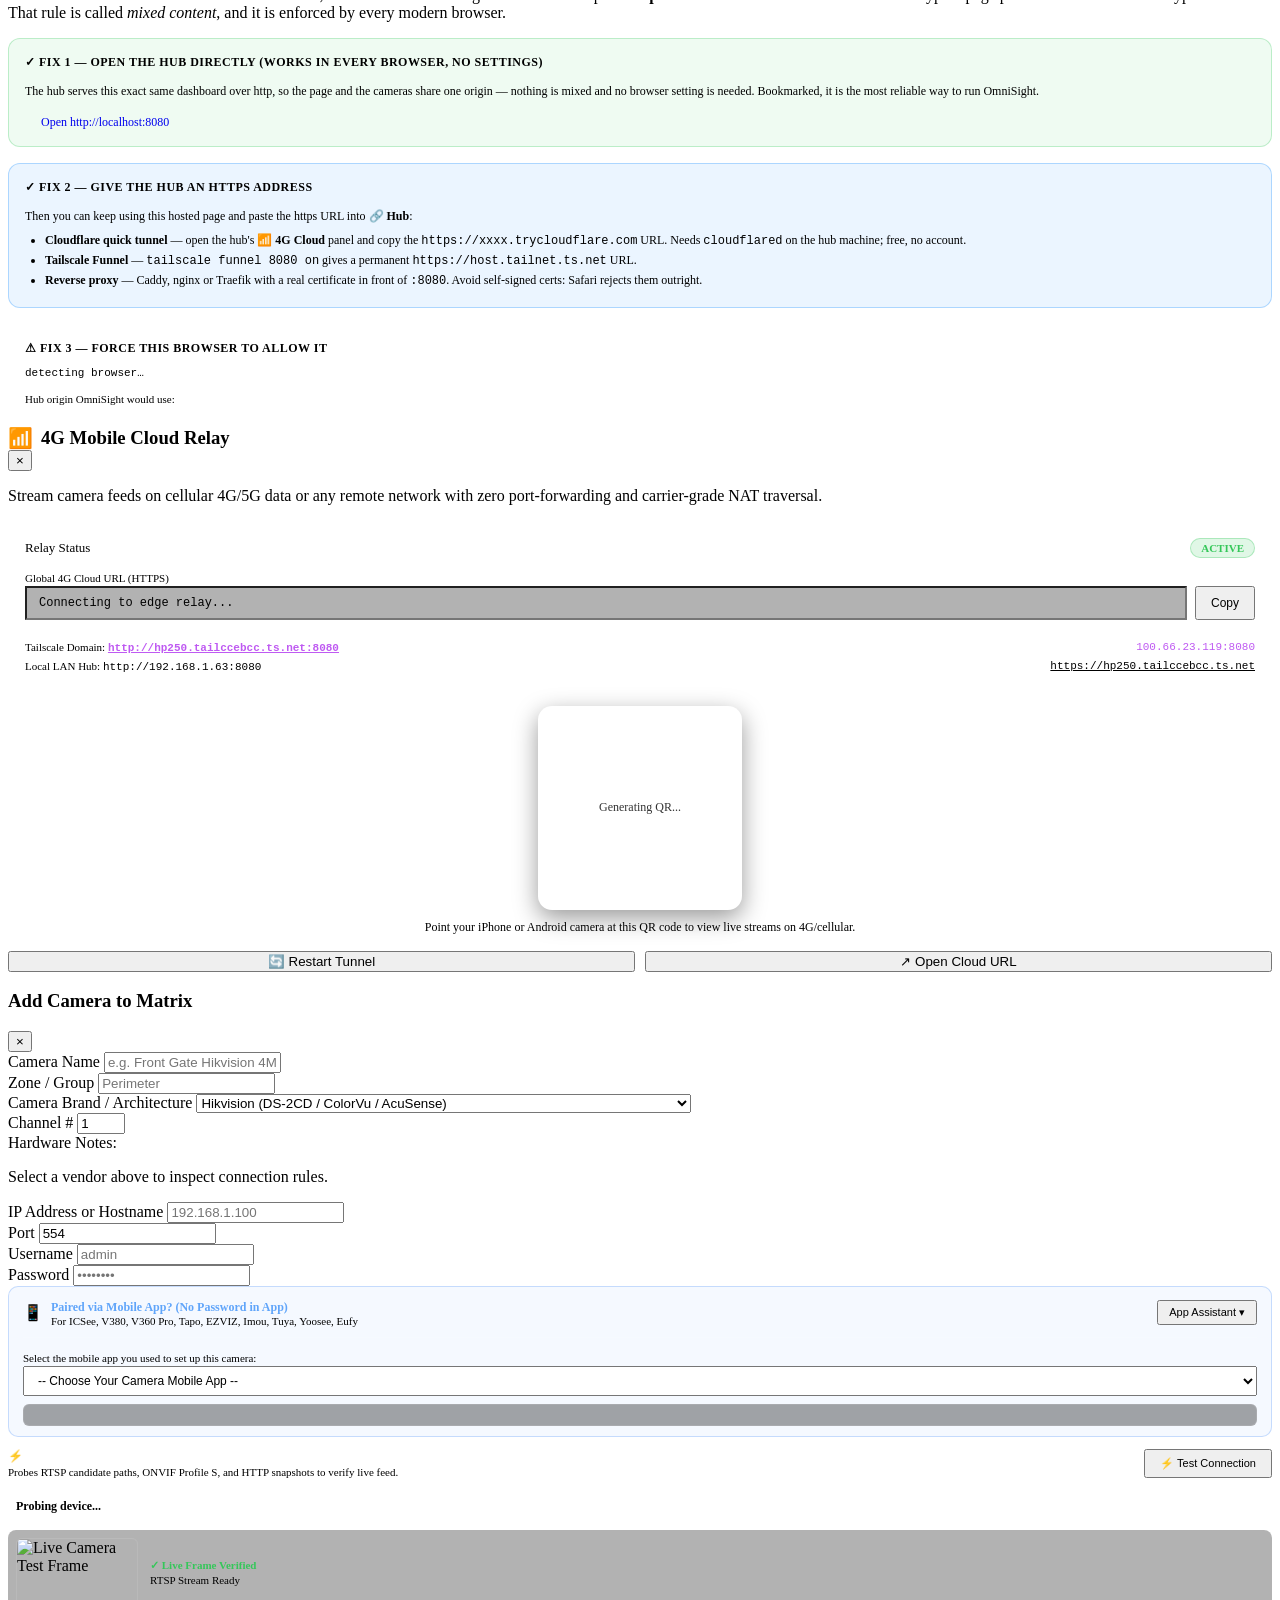
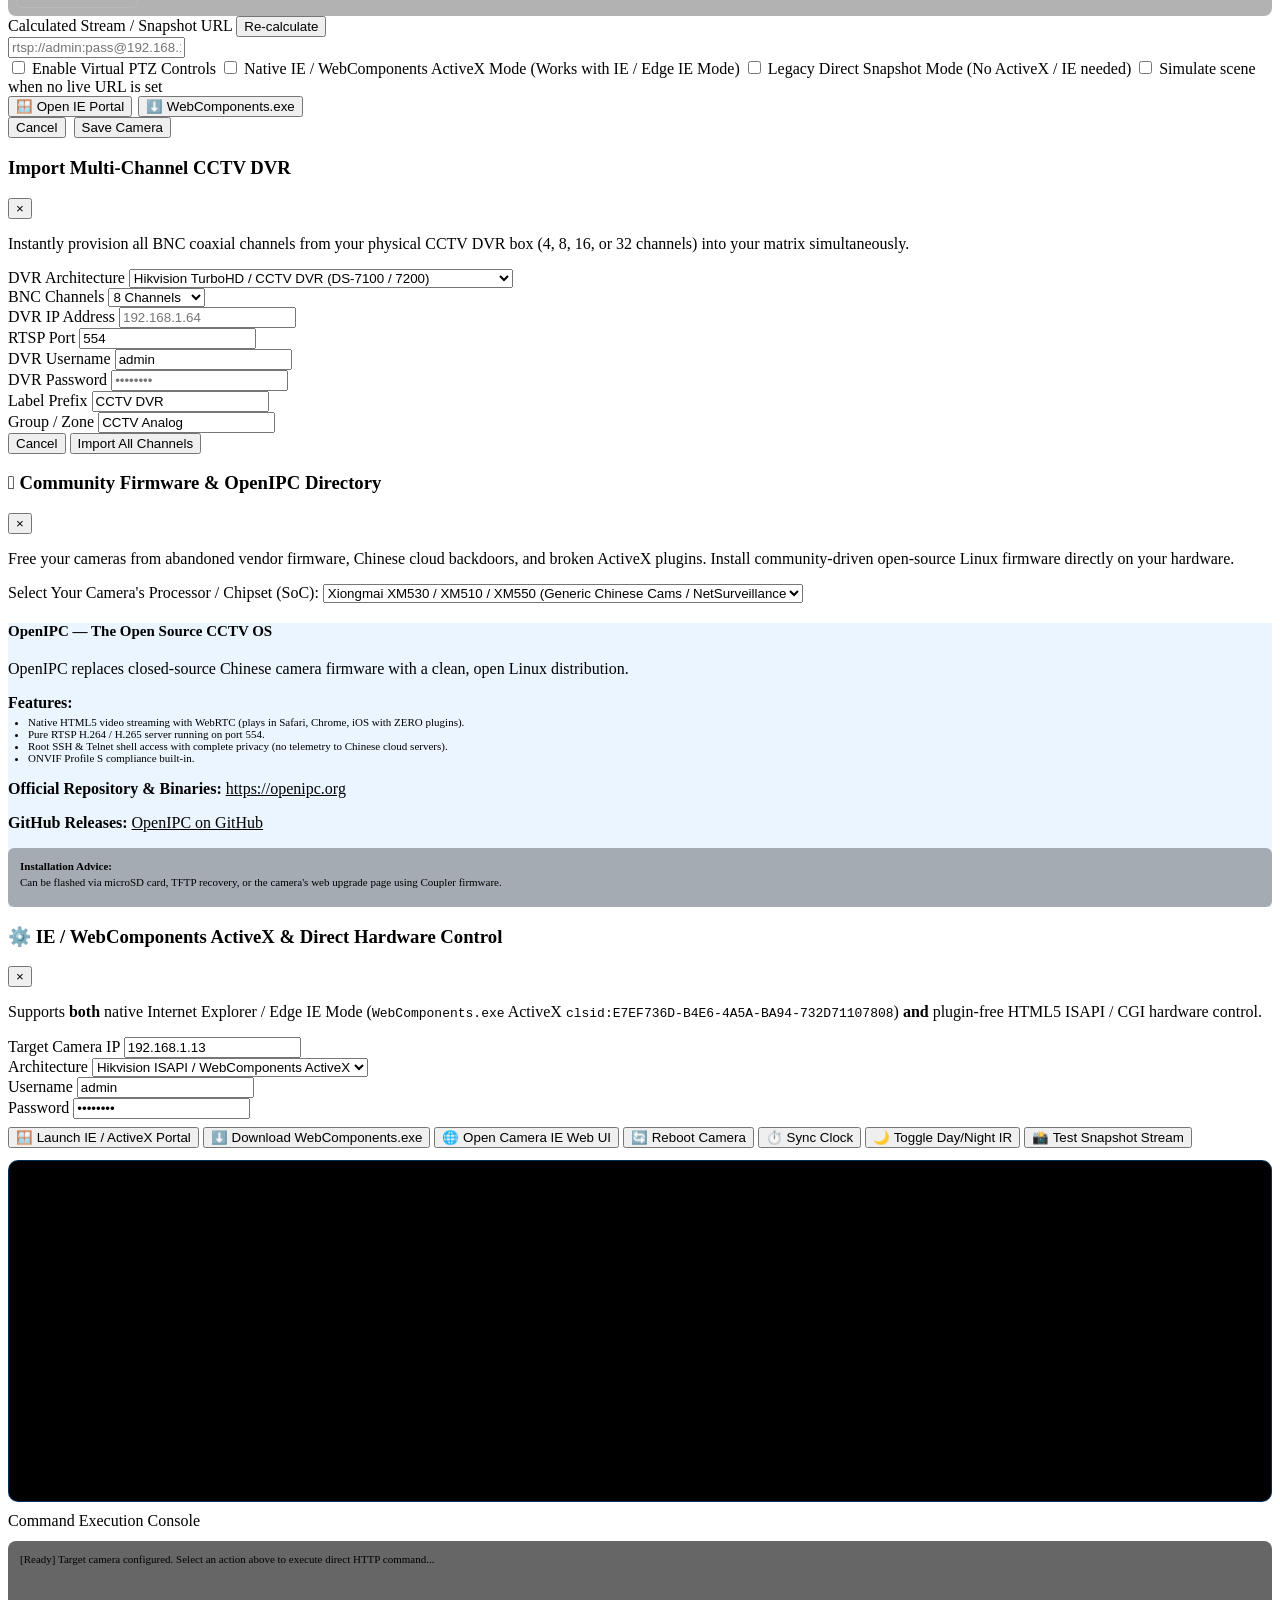
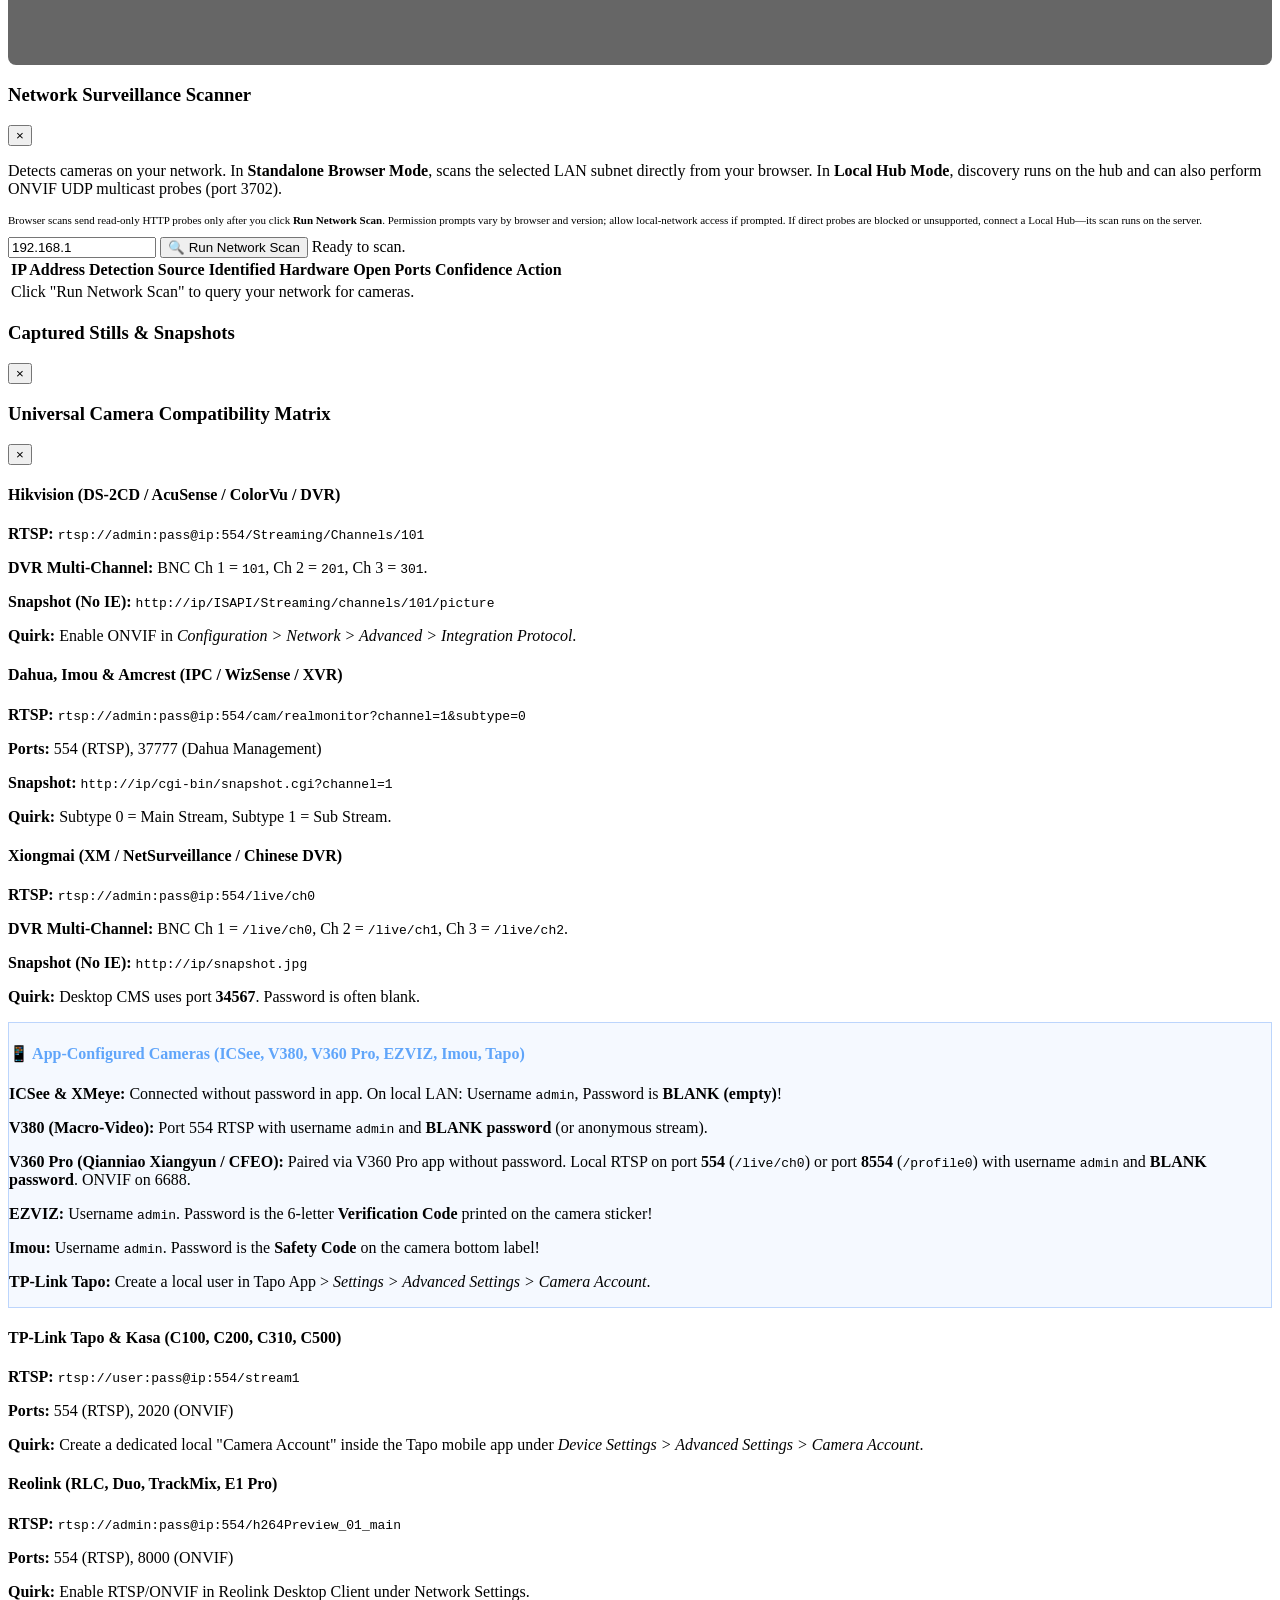
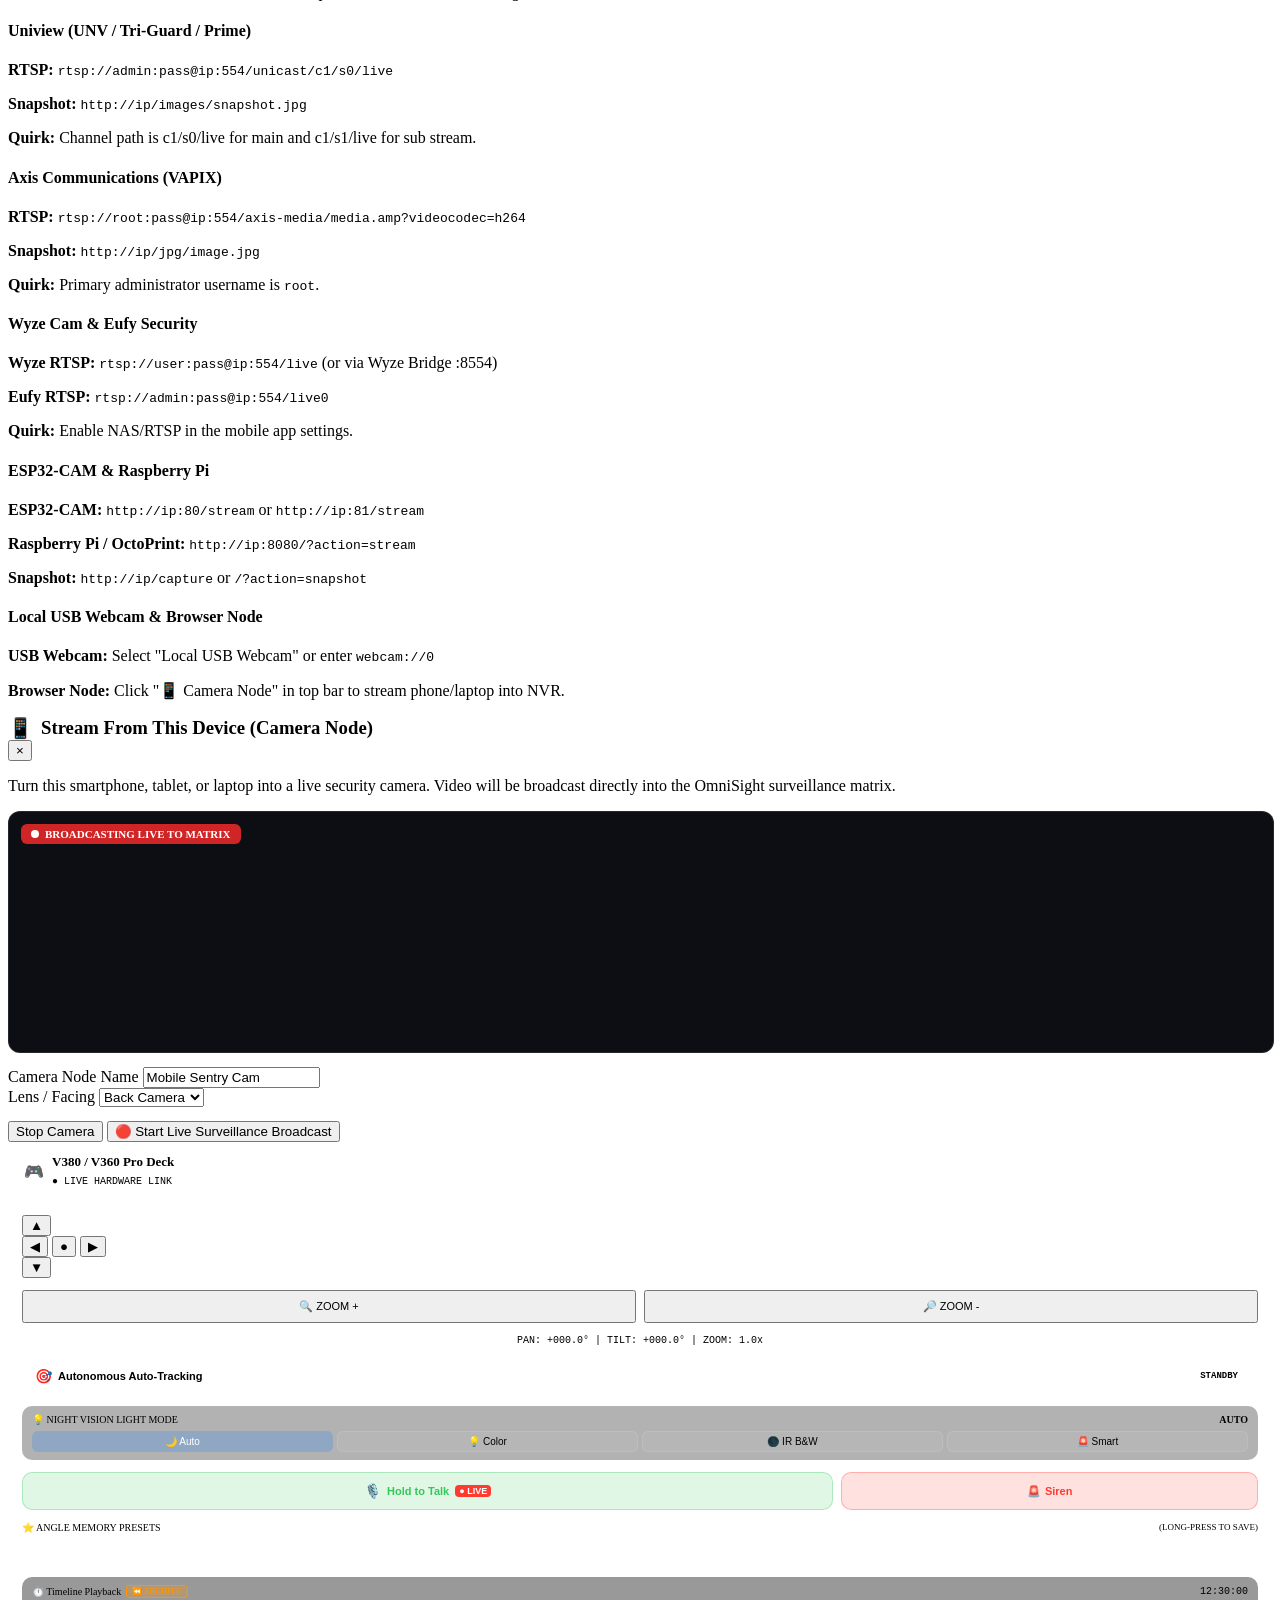
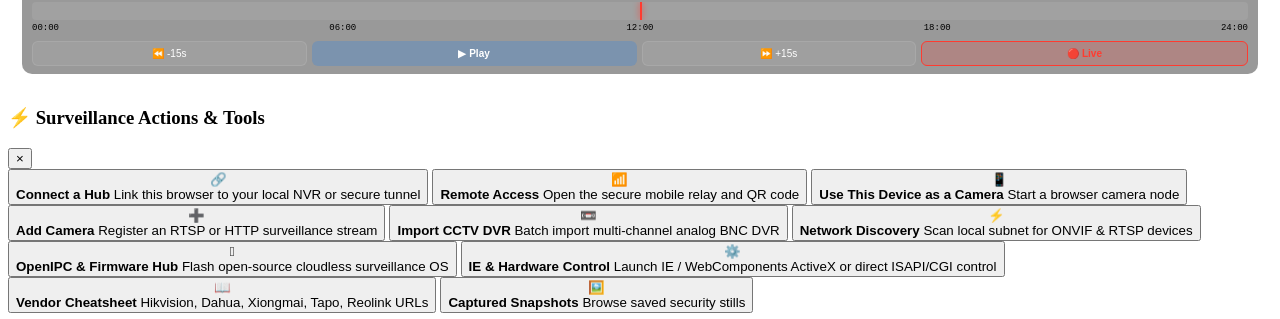
==== commit 76085b70: "feat(ui): add collapsible hero overview toggle to expand surveillance matrix viewport" ====
--- a/static/index.html
+++ b/static/index.html
@@ -102,7 +102,12 @@
     </header>
 
     <!-- Editorial dashboard hero / status overview -->
-    <section class="dashboard-hero" aria-labelledby="dashboardTitle">
+    <div class="hero-toggle-bar">
+      <button type="button" class="btn-hero-toggle" id="btnToggleHero" title="Toggle Dashboard Overview Banner">
+        <span id="heroToggleIcon">⌃</span> <span id="heroToggleText">Hide Banner</span>
+      </button>
+    </div>
+    <section class="dashboard-hero" id="dashboardHero" aria-labelledby="dashboardTitle">
       <div class="hero-copy">
         <p class="hero-kicker"><span class="hero-kicker-mark" aria-hidden="true"></span>  OMNISIGHT DIRECTORY <span class="hero-kicker-divider">/</span> 24/7 HIGH-RES 1080P SENTRY</p>
         <h2 id="dashboardTitle">Every angle, <em>in view.</em></h2>
